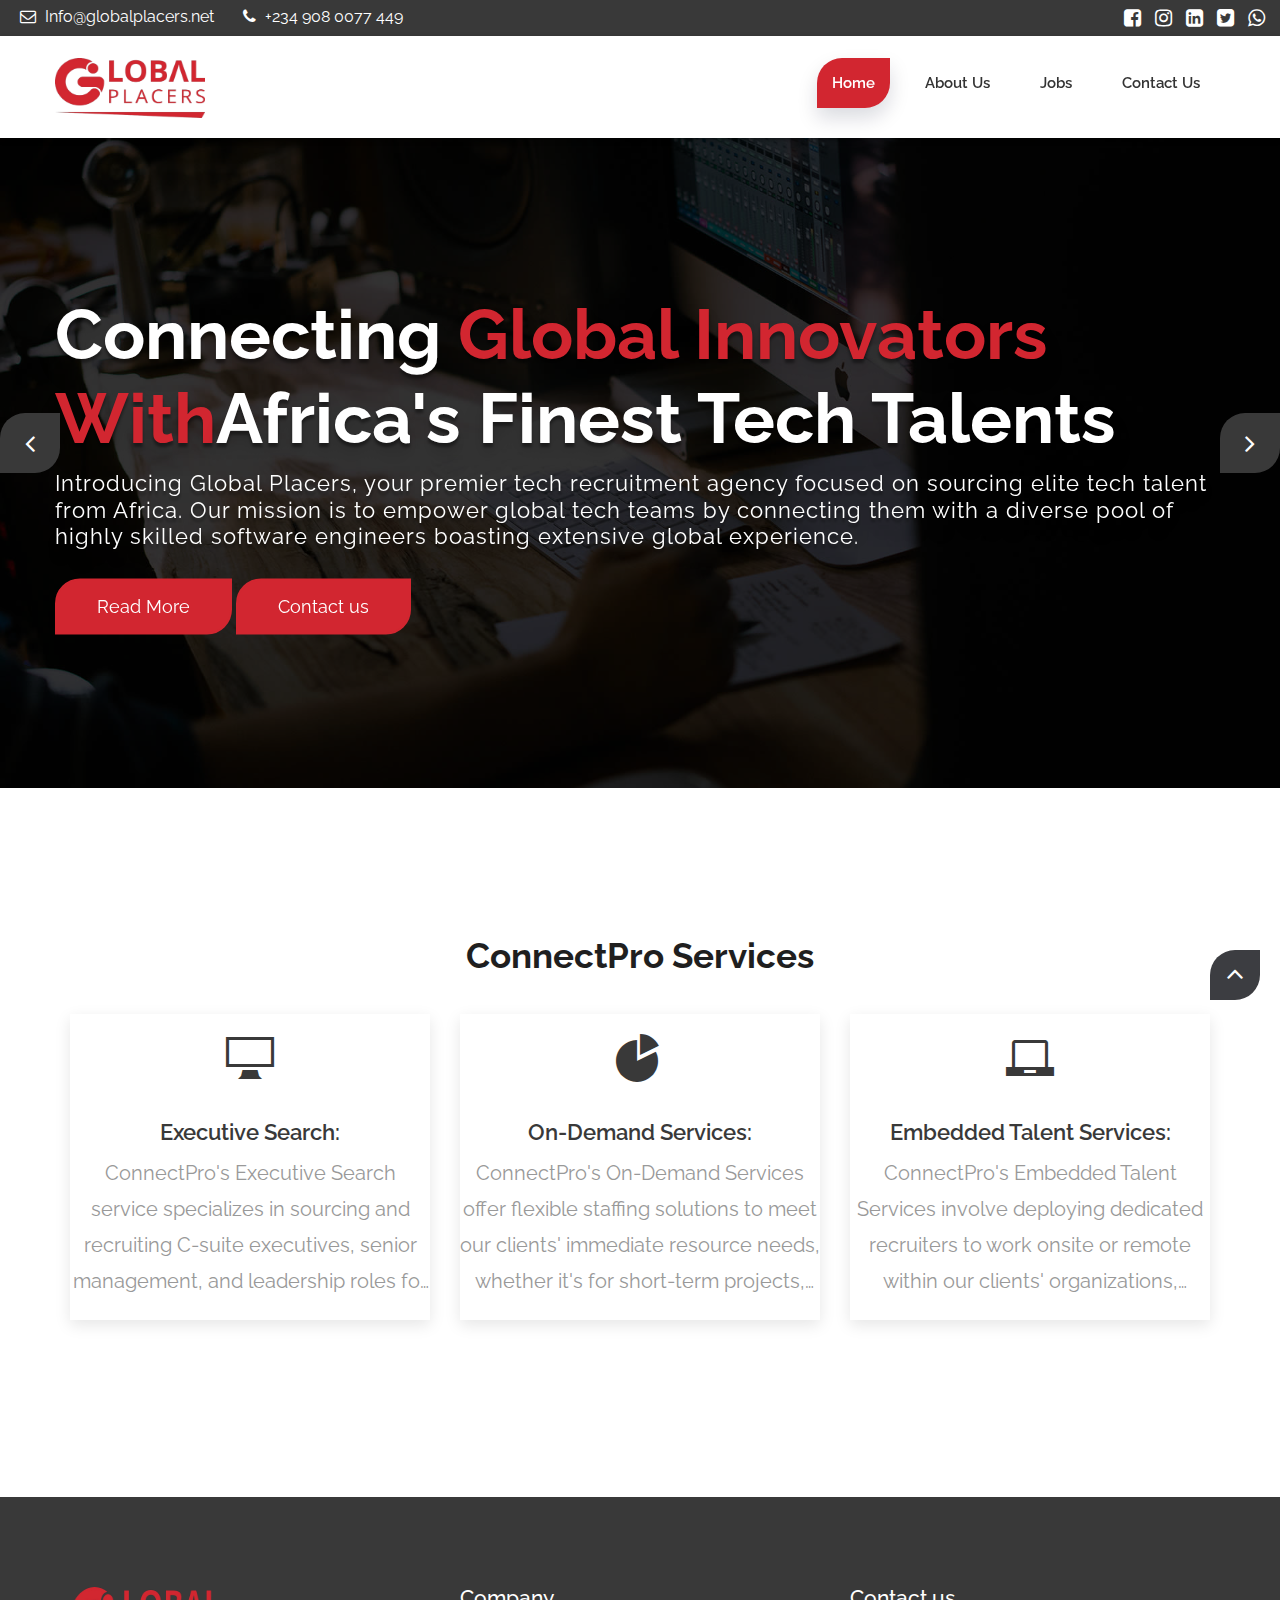
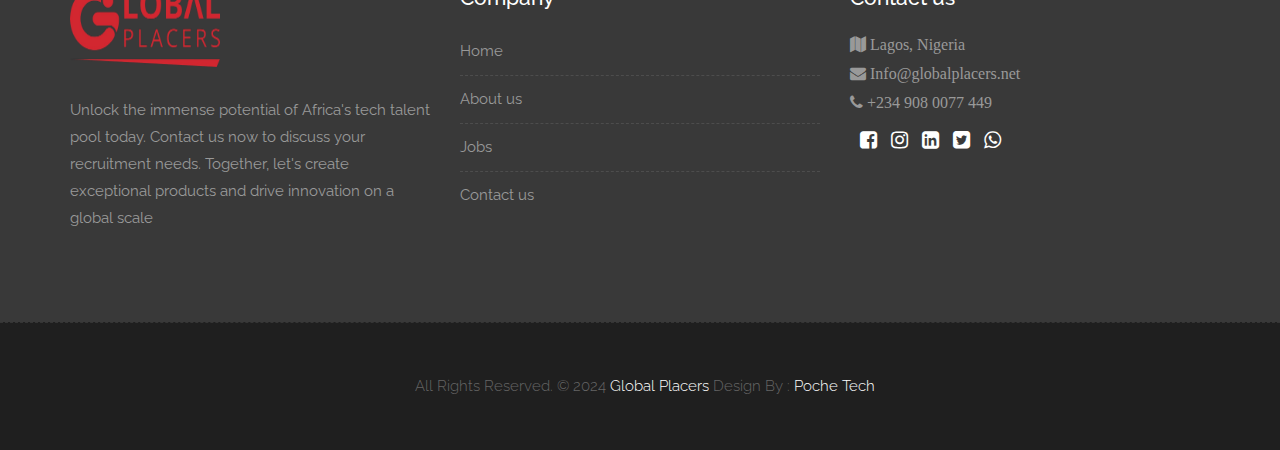
==== index.html @ 4ae2ef21 "ftst commit" ====
<!DOCTYPE html>
<html lang="en">

    <!-- Basic -->
    <meta charset="utf-8">
    <meta http-equiv="X-UA-Compatible" content="IE=edge">   
   
    <!-- Mobile Metas -->
    <meta name="viewport" content="width=device-width, minimum-scale=1.0, maximum-scale=1.0, user-scalable=no">
 
     <!-- Site Metas -->
    <title>Global Placers</title>  
    <meta name="keywords" content="">
    <meta name="description" content="">
    <meta name="author" content="">

    <!-- Site Icons -->
    <link rel="shortcut icon" href="uploads/logo2.jpg" type="image/x-icon" />
    <link rel="apple-touch-icon" href="images/apple-touch-icon.png">

    <!-- Bootstrap CSS -->
    <link rel="stylesheet" href="css/bootstrap.min.css">
    <!-- Site CSS -->
    <link rel="stylesheet" href="style.css">
    <!-- Responsive CSS -->
    <link rel="stylesheet" href="css/responsive.css">
    <!-- Custom CSS -->
    <link rel="stylesheet" href="css/custom.css">

    <!-- Modernizer for Portfolio -->
    <script src="js/modernizer.js"></script>

    <script src="https://cdn.jsdelivr.net/npm/@popperjs/core@2.11.6/dist/umd/popper.min.js" integrity="sha384-oBqDVmMz9ATKxIep9tiCxS/Z9fNfEXiDAYTujMAeBAsjFuCZSmKbSSUnQlmh/jp3" crossorigin="anonymous"></script>
    <script src="https://cdn.jsdelivr.net/npm/bootstrap@5.2.3/dist/js/bootstrap.min.js" integrity="sha384-cuYeSxntonz0PPNlHhBs68uyIAVpIIOZZ5JqeqvYYIcEL727kskC66kF92t6Xl2V" crossorigin="anonymous"></script>


      <script src="https://oss.maxcdn.com/libs/html5shiv/3.7.0/html5shiv.js"></script>
      <script src="https://oss.maxcdn.com/libs/respond.js/1.4.2/respond.min.js"></script>


</head>
<body>

    <!-- LOADER -->
    <div id="preloader">
        <div class="loader">
			<div class="loader__bar"></div>
			<div class="loader__bar"></div>
			<div class="loader__bar"></div>
			<div class="loader__bar"></div>
			<div class="loader__bar"></div>
			<div class="loader__ball"></div>
		</div>
    </div><!-- end loader -->
    <!-- END LOADER -->
    
	<div class="top-bar">
		<div class="container-fluid">
			<div class="row">
				<div class="col-md-6 col-sm-6">
					<div class="left-top">
						<div class="email-box">
							<a href="#"><i class="fa fa-envelope-o" aria-hidden="true"></i> Info@globalplacers.net</a>
						</div>
						<div class="phone-box">
							<a href="tel:1234567890"><i class="fa fa-phone" aria-hidden="true"></i> +234 908 0077 449</a>
						</div>
					</div>
				</div>
				<div class="col-md-6 col-sm-6">
					<div class="right-top">
						<div class="social-box">
							<ul>
								<li><a href="https://www.facebook.com/profile.php?id=61557408827186&mibextid=ZbWKwL"><i class="fa fa-facebook-square" aria-hidden="true"></i></a></li>
								<li><a href="#"><i class="fa fa-instagram" aria-hidden="true"></i></a></li>
								<li><a href="#"><i class="fa fa-linkedin-square" aria-hidden="true"></i></a></li>
								<li><a href="#"><i class="fa fa-twitter-square" aria-hidden="true"></i></a></li>
								<li><a href="#"><i class="fa fab fa-whatsapp" aria-hidden="true"></i></a></li>
							<ul>
						</div>
					</div>
				</div>
			</div>
		</div>
	</div>
    <header class="header header_style_01">
        <nav class="megamenu navbar navbar-default">
            <div class="container-fluid">
                <div class="navbar-header">
                    <button type="button" class="navbar-toggle collapsed" data-toggle="collapse" data-target="#navbar" aria-expanded="false" aria-controls="navbar">
                        <span class="sr-only">Toggle navigation</span>
                        <span class="icon-bar"></span>
                        <span class="icon-bar"></span>
                        <span class="icon-bar"></span>
                    </button>
                    <a class="navbar-brand" href="index.html"><img src="uploads/logo3-removebg-preview.png" style="width: 150px; height: 60px;" alt="Logo"></a>
                </div>
                <div id="navbar" class="navbar-collapse collapse">
                    <ul class="nav navbar-nav navbar-right">
                        <li><a class="active" href="index.html">Home</a></li>
                        <li><a href="about-us.html">About us</a></li>
                        <li><a href="https://app.dover.io/dover/careers/a14faa8c-afca-4da8-99de-c5d52d61486c">Jobs</a></li>
						<li><a href="contact.html">Contact us</a></li>
                    </ul>
                </div>
            </div>
        </nav>
    </header>
	
	<div class="slider-area">
		<div class="slider-wrapper owl-carousel">
			<div class="slider-item home-one-slider-otem slider-item-four slider-bg-one">
				<div class="container">
					<div class="row">
						<div class="slider-content-area">
							<div class="slide-text">
								<h1 class="homepage-three-title">Connecting  <span> Global Innovators with</span>Africa's Finest Tech Talents</h1>
								<h2>
                                    Introducing Global Placers, your premier tech recruitment agency focused on sourcing elite tech talent from Africa. Our mission is to empower global tech teams by connecting them with a diverse pool of highly skilled software engineers boasting extensive global experience.
                                </h2>
								<div class="slider-content-btn">
									<a class="button btn btn-light btn-radius btn-brd" href="service1.html">Read More</a>
									<a class="button btn btn-light btn-radius btn-brd" href="contact.html">Contact us</a>
								</div>
							</div>
						</div>
					</div>
				</div>
			</div>
			<div class="slider-item home-one-slider-otem slider-item-four slider-bg-two">
				<div class="container">
					<div class="row">
						<div class="slider-content-area">
							<div class="slide-text">
								<h1 class="homepage-three-title">Unleashing <span> Africa's Tech</span>Potential</h1>
								<h2>
                                    At Global Placers, we're committed to facilitating impactful partnerships that drive innovation and fuel success in the ever-evolving African tech landscape.
                                </h2>
								<div class="slider-content-btn">
									<a class="button btn btn-light btn-radius btn-brd" href="service1.html">Read More</a>
									<a class="button btn btn-light btn-radius btn-brd" href="contact.html">Contact us</a>
								</div>
							</div>
						</div>
					</div>
				</div>
			</div>
			<div class="slider-item home-one-slider-otem slider-item-four slider-bg-three">
				<div class="container">
					<div class="row">
						<div class="slider-content-area">
							<div class="slide-text">
								<h1 class="homepage-three-title">Gain access <span>to Africa's untapped</span> tech talent pool. </h1>
								<h2>
                                    Our meticulously vetted software engineers with extensive global experience have contributed to projects for leading tech teams worldwide and are eager to apply their expertise to your team

                                </h2>
								<div class="slider-content-btn">
									<a class="button btn btn-light btn-radius btn-brd" href="service1.html">Read More</a>
									<a class="button btn btn-light btn-radius btn-brd" href="contact.html">Contact us</a>
								</div>
							</div>
						</div>
					</div>
				</div>
			</div>
		</div>
	</div>
   <br>
   <div id="about" class="section wb">
    <a href="service1.html"> <h1 style="display: flex; align-items: center; justify-content: center; font-size: 35px;"><b>ConnectPro Services</b></h1></a>
    <br>
    <div class="container">
       <div class="row text-center">
            <div class="col-md-4 col-sm-6">
                <div class="about-item">
                    <div class="about-icon">
                        <span class="icon icon-display"></span>
                    </div>
                    <div class="about-text">
                        <h3> <a href="service1.html">Executive Search:</a></h3>
                        <p> 
                            ConnectPro's Executive Search service specializes in sourcing and recruiting C-suite executives, senior management, and leadership roles for our clients. Leveraging our extensive network, industry expertise, and rigorous search methodology, we identify and attract top talent who possess the leadership qualities, strategic vision, and industry experience needed to drive business success and achieve organizational objectives.
                        </p>
                   
                    </div>
                </div>
            </div>
            <div class="col-md-4 col-sm-6">
                <div class="about-item">
                    <div class="about-icon">
                        <span class="icon icon-pie-chart"></span>
                    </div>
                    <div class="about-text">
                        <h3> <a href="service1.html">On-Demand Services:</a></h3>
                        <p>
                            ConnectPro's On-Demand Services offer flexible staffing solutions to meet our clients' immediate resource needs, whether it's for short-term projects, temporary assignments, or interim roles. We provide access to a pool of skilled professionals across various functional areas, including finance, marketing, human resources, operations, and project management, who can quickly integrate into our clients' teams and deliver value from day one.
                        </p>
                     
                    </div>
                </div>
            </div>
          
            <div class="col-md-4 col-sm-6">
                <div class="about-item">
                    <div class="about-icon">
                        <span class="icon icon-laptop"></span>
                    </div>
                    <div class="about-text">
                        <h3> <a href="service1.html">Embedded Talent Services:</a></h3>
                        <p>
                            ConnectPro's Embedded Talent Services involve deploying dedicated recruiters to work onsite or remote within our clients' organizations, embedded within their teams and culture. Whether it's acting as an extension of the client's HR department, managing recruitment processes, or providing ongoing talent management support, our embedded talent specialists offer personalized solutions to address our clients' specific needs and objectives.
                        </p>
                    </div>
                </div>
            </div>
        </div>
    </div><!-- end container -->
</div><!-- end section -->

    <br>
    <footer class="footer">
        <div class="container">
            <div class="row">
                <div class="col-md-4 col-sm-4 col-xs-12">
                    <div class="widget clearfix">
                        <div class="widget-title">
                            <img src="uploads/logo3-removebg-preview.png" style="width: 150px; height: 80px;" alt="Logo" />
                        </div>
                        <p>Unlock the immense potential of Africa's tech talent pool today. Contact us now to discuss your recruitment needs. Together, let's create exceptional products and drive innovation on a global scale</p>
                    </div><!-- end clearfix -->
                </div><!-- end col -->

				<div class="col-md-4 col-sm-4 col-xs-12">
                    <div class="widget clearfix">
                        <div class="widget-title">
                            <h3 style="color: white;">Company</h3>
                        </div>

                        <ul class="footer-links hov">
                            <li><a href="index.html">Home <span class="icon icon-arrow-right2"></span></a></li>
							<li><a href="about-us.html">About us<span class="icon icon-arrow-right2"></span></a></li>
							<li><a href="https://app.dover.io/dover/careers/a14faa8c-afca-4da8-99de-c5d52d61486c">Jobs<span class="icon icon-arrow-right2"></span></a></li>
							<li><a href="contact.html">Contact us<span class="icon icon-arrow-right2"></span></a></li>
                        </ul><!-- end links -->
                    </div><!-- end clearfix -->
                </div><!-- end col -->
				
                <div class="col-md-4 col-sm-4 col-xs-12">
                    <div class="footer-distributed widget clearfix">
                        <div class="widget-title">
                            <h3>Contact us</h3>
                            <br>
							
                            <div class=" footer-right">
                                <div class=" footer-right" style="gap: 0px;">
                                   
                                    <h4 style="color: #999;"><i class="fa fas fas fas far fa-map"> Lagos, Nigeria</i></h4>
                                    
                                    <h4 style="color: #999;"><i class="fa fa-envelope">  Info@globalplacers.net</i></h4>
                                    
                                    <h4 style="color: #999;"><i class="fa fas fa-phone">  +234 908 0077 449</i></h4>
                                    
                                </div>

                                <div class="social-box footer-right">
                                    <ul>
                                        <li><a href="https://www.facebook.com/profile.php?id=61557408827186&mibextid=ZbWKwL"><i class="fa fa-facebook-square" aria-hidden="true"></i></a></li>
                                        <li><a href="#"><i class="fa fa-instagram" aria-hidden="true"></i></a></li>
                                        <li><a href="#"><i class="fa fa-linkedin-square" aria-hidden="true"></i></a></li>
                                        <li><a href="#"><i class="fa fa-twitter-square" aria-hidden="true"></i></a></li>
                                        <li><a href="#"><i class="fa fab fa-whatsapp" aria-hidden="true"></i></a></li>
                                    <ul>
                                </div>
                                
                            </div>
                        </div>              
                    </div><!-- end clearfix -->
                </div><!-- end col -->
            </div><!-- end row -->
        </div><!-- end container -->
    </footer><!-- end footer -->

    <div class="copyrights">
        <div class="container">
            <div class="footer-distributed">
                <div class="footer-left">                   
                    <p class="footer-company-name">All Rights Reserved. &copy; 2024 <a href="index.html">Global Placers</a> Design By : 
					<a href="https://www.instagram.com/pochetech/">Poche Tech</a></p>
                </div>

                
            </div>
        </div><!-- end container -->
    </div><!-- end copyrights -->

    <a href="#" id="scroll-to-top" class="dmtop global-radius"><i class="fa fa-angle-up"></i></a>

    <!-- ALL JS FILES -->
    <script src="js/all.js"></script>
    <!-- ALL PLUGINS -->
    <script src="js/custom.js"></script>
    <script src="js/portfolio.js"></script>
    <script src="js/hoverdir.js"></script>    

</body>

  
</html>
---- style.css ----
/*------------------------------------------------------------------
    Version: 1.0
-------------------------------------------------------------------*/


/*------------------------------------------------------------------
    [Table of contents]

    1. IMPORT FONTS
    2. IMPORT FILES
    3. SKELETON
    4. WP CORE
    5. HEADER
    6. SECTIONS
    7. SECTIONS
    8. PORTFOLIO
    9. TESTIMONIALS
    10. PRICING TABLES
    11. ICON BOXES
    12. MESSAGE BOXES
    13. FEATURES
    14. CONTACT
    15. FOOTER
    16. MISC
    17. BUTTONS
-------------------------------------------------------------------*/


/*------------------------------------------------------------------
    IMPORT FONTS
-------------------------------------------------------------------*/

@import url('https://fonts.googleapis.com/css?family=Raleway:100,200,300,400,500,600,700,900');

/*------------------------------------------------------------------
    IMPORT FILES
-------------------------------------------------------------------*/

@import url(css/animate.css);
@import url(css/flaticon.css);
@import url(css/icomoon.css);
@import url(css/prettyPhoto.css);
@import url(css/owl.carousel.css);
@import url(css/font-awesome.min.css);

/*------------------------------------------------------------------
    SKELETON
-------------------------------------------------------------------*/

body {
    color: #999;
    font-size: 15px;
    font-family: 'Raleway', sans-serif;
    line-height: 1.80857;
}

body.demos .section {
    background: url(images/bg.png) repeat top center #f2f3f5;
}

body.demos .section-title img {
    max-width: 280px;
    display: block;
    margin: 10px auto;
}

body.demos .service-widget h3 {
    border-bottom: 1px solid #ededed;
    font-size: 18px;
    padding: 20px 0;
    background-color: #ffffff;
}

body.demos .service-widget {
    margin: 0 0 30px;
    padding: 30px;
    background-color: #fff
}

body.demos .container-fluid {
    max-width: 1080px
}

a {
    color: #1f1f1f;
    text-decoration: none !important;
    outline: none !important;
    -webkit-transition: all .3s ease-in-out;
    -moz-transition: all .3s ease-in-out;
    -ms-transition: all .3s ease-in-out;
    -o-transition: all .3s ease-in-out;
    transition: all .3s ease-in-out;
}

h1,
h2,
h3,
h4,
h5,
h6 {
    letter-spacing: 0;
    font-weight: normal;
    position: relative;
    padding: 0 0 10px 0;
    font-weight: normal;
    line-height: 120% !important;
    color: #1f1f1f;
    margin: 0
}

h1 {
    font-size: 24px
}

h2 {
    font-size: 22px
}

h3 {
    font-size: 18px
}

h4 {
    font-size: 16px
}

h5 {
    font-size: 14px
}

h6 {
    font-size: 13px
}

h1 a,
h2 a,
h3 a,
h4 a,
h5 a,
h6 a {
    color: #212121;
    text-decoration: none!important;
    opacity: 1
}

h1 a:hover,
h2 a:hover,
h3 a:hover,
h4 a:hover,
h5 a:hover,
h6 a:hover {
    opacity: .8
}

a {
    color: #1f1f1f;
    text-decoration: none;
    outline: none;
}

a,
.btn {
    text-decoration: none !important;
    outline: none !important;
    -webkit-transition: all .3s ease-in-out;
    -moz-transition: all .3s ease-in-out;
    -ms-transition: all .3s ease-in-out;
    -o-transition: all .3s ease-in-out;
    transition: all .3s ease-in-out;
}

.btn-custom {
    margin-top: 20px;
    background-color: transparent !important;
    border: 2px solid #ddd;
    padding: 12px 40px;
    font-size: 16px;
}

.lead {
    font-size: 18px;
    line-height: 30px;
    color: black;
    margin: 0;
    padding: 0;
}

blockquote {
    margin: 20px 0 20px;
    padding: 30px;
}

ul, li, ol{
	margin: 0px;
	padding: 0px;
	list-style: none;
}

/*------------------------------------------------------------------
    WP CORE
-------------------------------------------------------------------*/

.first {
    clear: both
}

.last {
    margin-right: 0
}

.alignnone {
    margin: 5px 20px 20px 0;
}

.aligncenter,
div.aligncenter {
    display: block;
    margin: 5px auto 5px auto;
}

.alignright {
    float: right;
    margin: 10px 0 20px 20px;
}

.alignleft {
    float: left;
    margin: 10px 20px 20px 0;
}

a img.alignright {
    float: right;
    margin: 10px 0 20px 20px;
}

a img.alignnone {
    margin: 10px 20px 20px 0;
}

a img.alignleft {
    float: left;
    margin: 10px 20px 20px 0;
}

a img.aligncenter {
    display: block;
    margin-left: auto;
    margin-right: auto
}

.wp-caption {
    background: #fff;
    border: 1px solid #f0f0f0;
    max-width: 96%;
    /* Image does not overflow the content area */
    padding: 5px 3px 10px;
    text-align: center;
}

.wp-caption.alignnone {
    margin: 5px 20px 20px 0;
}

.wp-caption.alignleft {
    margin: 5px 20px 20px 0;
}

.wp-caption.alignright {
    margin: 5px 0 20px 20px;
}

.wp-caption img {
    border: 0 none;
    height: auto;
    margin: 0;
    max-width: 98.5%;
    padding: 0;
    width: auto;
}

.wp-caption p.wp-caption-text {
    font-size: 11px;
    line-height: 17px;
    margin: 0;
    padding: 0 4px 5px;
}


/* Text meant only for screen readers. */

.screen-reader-text {
    clip: rect(1px, 1px, 1px, 1px);
    position: absolute !important;
    height: 1px;
    width: 1px;
    overflow: hidden;
}

.screen-reader-text:focus {
    background-color: #f1f1f1;
    border-radius: 3px;
    box-shadow: 0 0 2px 2px rgba(0, 0, 0, 0.6);
    clip: auto !important;
    color: #21759b;
    display: block;
    font-size: 14px;
    font-size: 0.875rem;
    font-weight: bold;
    height: auto;
    left: 5px;
    line-height: normal;
    padding: 15px 23px 14px;
    text-decoration: none;
    top: 5px;
    width: auto;
    z-index: 100000;
    /* Above WP toolbar. */
}

/*------------------------------------------------------------------
    Top head
-------------------------------------------------------------------*/

.top-bar{
	background: #393939;
}
.left-top{
	padding: 3px 0px; 
}
.email-box{
	display: inline-block;
	margin-right: 20px;
}
.email-box a{
	color: #ffffff;
	font-size: 16px;
}
.email-box a:hover{
	color: #D22630;
}
.email-box a i{
	padding: 0px 5px;
}
.phone-box{
	display: inline-block;
}

.phone-box a{
	color: #ffffff;
	font-size: 16px;
}
.phone-box a:hover{
	color: #D22630;
}
.phone-box a i{
	padding: 0px 5px;
}

.social-box{
	float: right;
}

.social-box ul li{
	display: inline-block;
	padding-left: 10px;
}

.social-box ul li a{
	color: #ffffff;
	font-size: 20px;
}
.social-box ul li a:hover{
	color: #D22630;
}


/*------------------------------------------------------------------
    HEADER
-------------------------------------------------------------------*/

.megamenu .nav,
.megamenu .collapse,
.megamenu .dropup,
.megamenu .dropdown {
    position: static;
}

.megamenu .container-fluid {
    position: relative;
}

.megamenu .dropdown-menu {
    left: auto;
}

.megamenu .megamenu-content {
    padding: 20px 30px;
}

.megamenu .dropdown.megamenu-fw .dropdown-menu {
    left: 0;
    right: 0;
}

.megamenu .list-unstyled {
    min-width: 200px;
}

.header_style_01 {
    background-color: rgba(255, 255, 255);
    display: block;
    left: 0;
    padding: 20px 40px !important;
    position: relative;
    right: 0;
    top: 0;
    width: 100%;
	-webkit-box-shadow: 0px 2px 5px 0px rgba(0,0,0,0.30);
	-moz-box-shadow: 0px 2px 5px 0px rgba(0,0,0,0.30);
	box-shadow: 0px 2px 5px 0px rgba(0,0,0,0.30);
    z-index: 111;
}

.header_style_01 .navbar-default {
    background-color: transparent;
    border: 0;
	border-radius: 0px;
}

.header_style_01 .navbar,
.header_style_01 .navbar-nav,
.header_style_01 .navbar-default,
.header_style_01 .nav {
    margin-bottom: 0 !important;
}

.header_style_01 .navbar-brand {
    padding: 2px 15px 0 15px;
	height: auto;
}

.header_style_01 .navbar-default .navbar-nav > li > a {
    border-radius: 0;
    color: #ffffff;
    font-size: 15px;
    font-style: normal;
    font-weight: 600;
    text-transform: capitalize;
    background-color: transparent;
}

.header_style_01 .navbar-default .navbar-nav > li a {
	color: #333333;
	padding: 15px 15px;
}

.header_style_01 .navbar-default .navbar-nav > li a.active{
	color: #ffffff;
	box-shadow: 0 10px 20px 0 rgba(5, 16, 44, .15);
	border-radius: 25px 0px 25px 0px;
	background: #D22630;
}

.header_style_01 .navbar-default .navbar-nav > li:hover a,
.header_style_01 .navbar-default .navbar-nav > li:focus a {
    color: #ffffff;
	box-shadow: 0 10px 20px 0 rgba(5, 16, 44, .15);
	border-radius: 25px 0px 25px 0px;
	background: #D22630;
}

.header_style_01 .navbar-right > li {
    margin-top: 2px;
    -webkit-transition: all .3s ease-in-out;
    -moz-transition: all .3s ease-in-out;
    -ms-transition: all .3s ease-in-out;
    -o-transition: all .3s ease-in-out;
    transition: all .3s ease-in-out;
}

.header_style_01 .navbar-right > li > a {
    padding-bottom: 10px;
    padding-top: 10px;
}

li.social-links {
    margin: 0 8px;
}

li.social-links a {
    padding: 13px 0 !important;
}

.navbar-nav li {
    position: relative;
	margin: 0px 10px;
}

.navbar-nav span {
    font-size: 24px;
    position: absolute;
    right: 2px;
    top: 13px;
}

/*------------------------------------------------------------------
    Banner Slider
-------------------------------------------------------------------*/

.slider-bg-one {
    background-image: url("uploads/slider_01.jpg");
    background-position: center center;
    background-repeat: no-repeat;
    background-size: cover;
}

.slider-bg-two {
    background-image: url("uploads/slider_02.jpg");
    background-position: center center;
    background-repeat: no-repeat;
    background-size: cover;
}

.slider-bg-three {
    background-image: url("uploads/slider_03.jpg");
    background-position: center center;
    background-repeat: no-repeat;
    background-size: cover;
}

.slider-content-area {
    height: 100vh;
    position: relative;
}

.home-one-slider-otem .slider-content-area {
    height: 650px;
    position: relative;
}

.slide-text {
    position: absolute;
    top: 50%;
    transform: translateY(-50%);
    width: 100%;
    z-index: 1;
}

.slide-text h1 {
    color: #fff;
    font-size: 70px;
    font-weight: 700;
    text-transform: capitalize;
	text-shadow: 0px 4px 3px rgba(0,0,0,0.4),
             0px 8px 13px rgba(0,0,0,0.1),
             0px 18px 23px rgba(0,0,0,0.1);
}

.slide-text h1 span{
	color: #D22630;
}

.slide-text h2 {
    color: #fff;
    font-size: 22px;
    letter-spacing: 1px;
    margin-bottom: 20px;
	text-shadow: 0px 4px 3px rgba(0,0,0,0.4),
             0px 8px 13px rgba(0,0,0,0.1),
             0px 18px 23px rgba(0,0,0,0.1);
}


.slider-wrapper .owl-nav .owl-prev, .slider-wrapper .owl-nav .owl-next {
    background: #393939;
    height: 60px;
    top: 50%;
    transform: translateY(-50%);
    transition: all 0.4s ease-in-out 0s;
    width: 60px;
	border-radius: 25px 0px 25px 0px;
}

.slider-wrapper .owl-nav .owl-prev:hover, .slider-wrapper .owl-nav .owl-next:hover {
	background: #D22630;
}

.slider-wrapper .owl-nav .owl-prev {
    margin-left: 0%;
	left: 0px;
	position: absolute;
}

.slider-wrapper .owl-nav .owl-prev i{
	position: absolute;
	left: 0px;
	right: 0;
	width: auto;
	height: auto;
	background: none;
	color: #ffffff;
}

.slider-wrapper .owl-nav .owl-next {
    margin-right: 0%;
    right: 0;
	position: absolute;
}

.slider-wrapper .owl-nav .owl-next i{
	position: absolute;
	right: 0;
	left: 0px;
	width: auto;
	height: auto;
	background: none;
	color: #ffffff;
}

.home-one-slider-otem::before{
	content: "";
	position: absolute;
	background: rgba(0,0,0, 0.8);
	width: 100%;
	height: 100%;
	top: 0%;
	left: 100%;
	z-index: 1
}


/*------------------------------------------------------------------
    SECTIONS
-------------------------------------------------------------------*/

.parallax {
    background-attachment: fixed;
    background-size: cover;
    height: 100%;
    padding: 120px 0;
    position: relative;
    width: 100%;
}

.parallax.parallax-off {
    background-attachment: scroll !important;
    display: block;
    height: 100%;
    min-height: 100%;
    overflow: hidden;
    position: relative;
    background-position: center center;
    vertical-align: sub;
    width: 100%;
    z-index: 2;
}

.no-scroll-xy {
    overflow: hidden !important;
    -webkit-transition: all .4s ease-in-out;
    -moz-transition: all .4s ease-in-out;
    -ms-transition: all .4s ease-in-out;
    -o-transition: all .4s ease-in-out;
    transition: all .4s ease-in-out;
}

.section {
    display: block;
    position: relative;
    overflow: hidden;
    padding: 120px 0;
}

.noover {
    overflow: visible;
}

.noover .btn-dark {
    border: 0 !important;
}

.nopad {
    padding: 0;
}

.nopadtop {
    padding-top: 0;
}

.section.wb {
    background-color: #ffffff;
}

.section.lb {
    background-color: #f2f3f5;
}

.section.db {
    background-color: #1f1f1f;
}

.section.color1 {
    background-color: #448AFF;
}

.first-section {
    display: block;
    position: relative;
    overflow: hidden;
    padding: 16em 0 13em;
}

.first-section h2 {
    color: #ffffff;
    font-size: 68px;
    font-weight: 300;
    text-transform: capitalize;
    display: block;
    margin: 0;
    padding: 0 0 30px;
    position: relative;
}

.first-section .lead {
    font-size: 21px;
    font-weight: 300;
    padding: 0 0 40px;
    margin: 0;
    line-height: inherit;
    color: #ffffff;
}

.macbookright {
    width: 980px;
    position: absolute;
    right: -15%;
    bottom: -6%;
}

.section-title {
    display: block;
    position: relative;
    margin-bottom: 60px;
}

.section-title p {
    color: #999;
    font-weight: 400;
    font-size: 18px;
    line-height: 33px;
    margin: 0;
}

.section-title h3 {
    font-size: 42px;
    font-weight: 500;
    line-height: 62px;
    margin: 0 0 25px;
    padding: 0;
    text-transform: none;
}

.section.colorsection p,
.section.colorsection h3,
.section.db h3 {
    color: #ffffff;
}

.service-widget{
	background: #ffffff;
}

.section.lb .service-dit h3{
	padding: 12px 0px;
}
.service-dit{
	padding: 20px 15px;
}


/*------------------------------------------------------------------
    PORTFOLIO
-------------------------------------------------------------------*/

.item-h2,
.item-h1 {
    height: 100% !important;
    height: auto !important;
}

.isotope-item {
    z-index: 2;
    padding: 0;
}

.isotope-hidden.isotope-item {
    pointer-events: none;
    z-index: 1;
}

.isotope,
.isotope .isotope-item {
    /* change duration value to whatever you like */
    -webkit-transition-duration: 0.8s;
    -moz-transition-duration: 0.8s;
    transition-duration: 0.8s;
}

.isotope {
    -webkit-transition-property: height, width;
    -moz-transition-property: height, width;
    transition-property: height, width;
}

.isotope .isotope-item {
    -webkit-transition-property: -webkit-transform, opacity;
    -moz-transition-property: -moz-transform, opacity;
    transition-property: transform, opacity;
}

.portfolio-filter ul {
    padding: 0;
    z-index: 2;
    display: block;
    position: relative;
    margin: 0;
}

.portfolio-filter ul li {
    border-radius: 0;
    display: inline-block;
    margin: 0 5px 0 0;
    text-decoration: none;
    text-transform: uppercase;
    vertical-align: middle;
}

.portfolio-filter ul li:last-child:after {
    content: "";
}

.portfolio-filter ul li .btn-dark {
    box-shadow: none;
    background-color: transparent;
    border: 2px solid #D22630 !important;
    color: #393939;
    font-weight: 500;
    font-size: 14px;
    padding: 15px 35px;
}

.da-thumbs {
    list-style: none;
    position: relative;
    padding: 0;
}

.da-thumbs .pitem {
    margin: 0;
    padding: 15px;
    position: relative;
}

.da-thumbs .pitem a,
.da-thumbs .pitem a img {
    display: block;
    position: relative;
}

.da-thumbs .pitem a {
    overflow: hidden;
}

.da-thumbs .pitem a div {
    position: absolute;
    background-color: rgba(0, 0, 0, 0.8);
    width: 100%;
    height: 100%;
}

.da-thumbs .pitem a div h3 {
    display: block;
    color: #ffffff;
    font-size: 20px;
    padding: 30px 15px;
    text-transform: capitalize;
    font-weight: normal;
}

.da-thumbs .pitem a div h3 small {
    display: block;
    color: #ffffff;
    margin-top: 5px;
    font-size: 13px;
    font-weight: 300;
}

.da-thumbs .pitem a div i {
    background-color: #D22630;
    position: absolute;
    color: #ffffff !important;
    bottom: 0;
    font-size: 15px;
    z-index: 12;
    right: 0;
    width: 50px;
    height: 50px;
    line-height: 50px;
    text-align: center;
	border-radius: 25px 0px 0px 0px;
}


/*------------------------------------------------------------------
    TESTIMONIALS
-------------------------------------------------------------------*/

.logos img {
    margin: auto;
    display: block;
    text-align: center;
    width: 100%;
    opacity: 0.3;
}

.logos img:hover {
    opacity: 0.5;
}

.desc h3 i {
    color: #D22630;
    font-size: 37px;
    vertical-align: middle;
    margin-right: 12px;
}

.desc {
    padding: 30px;
    position: relative;
    background: #393939;
    border: 1px solid #393939;
	-webkit-border-radius: 25px 0px 25px 0px;
	-moz-border-radius: 25px 0px 25px 0px;
	border-radius: 25px 0px 25px 0px;
}

.testi-meta {
    display: block;
    margin-top: 20px;
}

.testimonial h4 {
    font-size: 18px;
    color: #ffffff;
    padding: 13px 0 0;
}

.testimonial img {
    max-width: 55px;
}

.testimonial small {
    margin-top: 7px;
    font-size: 16px;
    display: block;
}

.testimonial {
    background-color: transparent;
}

.testimonial h3 {
    padding: 0 0 10px;
    font-size: 20px;
    font-weight: 600;
}

.testimonial small,
.testimonial .lead {
    background-color: transparent;
    color: #aaa;
    display: block;
    font-size: 16px;
    font-style: italic;
    line-height: 30px;
    margin: 0;
    padding: 0;
    position: relative;
}

.testimonial p:after {
    display: none;
}


/*------------------------------------------------------------------
    PRICING TABLES
-------------------------------------------------------------------*/

.pricing-table {
    margin: 50px 0 0 0;
    background: #fff;
    box-shadow: 0 5px 14px rgba(0, 0, 0, 0.1);
}

.pricing-table i {
    width: 30px;
    color: #c2c2c2;
    display: inline-block;
    margin-right: 10px;
    padding-right: 5px;
    border-right: 1px solid #ececec;
}

.pricing-table .btn-dark {
    padding: 10px 24px;
    font-size: 15px;
}

.pricing-table strong {
    font-weight: 600;
    margin-right: 6px;
    color: #1f1f1f;
}

.pricing-table-header {
    padding: 30px 0 25px 0;
    background: #ffffff;
}

.pricing-table-header h2 {
    font-size: 31px;
    margin: 0;
    padding: 0;
    font-weight: 300;
}

.pricing-table-header h3 {
    font-size: 15px;
    font-weight: 600;
    color: #aaaaaa;
    margin-top: 10px;
    text-transform: uppercase;
}

.pricing-table-space {
    height: 10px;
}

.pricing-table-text {
    margin: 15px 30px 0 30px;
    padding: 0 10px 15px 10px;
    border-bottom: 1px solid #ececec;
    font-weight: 300;
    line-height: 30px;
    color: #c2c2c2;
    font-size: 16px;
}

.pricing-table-text p {
    font-weight: 400;
}

.pricing-table-features {
    margin: 15px 30px 0 30px;
    padding: 0 10px 15px 30px;
    border-bottom: 1px solid #ececec;
    text-align: left;
    line-height: 30px;
    font-size: 16px;
    color: #c2c2c2;
}

.pricing-table-highlighted h3,
.pricing-table-highlighted h2 {
    color: #ffffff !important;
}

.pricing-table-sign-up {
    margin-top: 25px;
    padding-bottom: 30px;
}


/* Highlighted table */

.pricing-table-highlighted {
    margin-top: 0;
}

.m130 {
    margin-top: 130px;
}

.nav-pills {
    border: 1px solid #e1e1e1;
}

.nav-pills > li {
    width: 50%;
    padding: 10px;
    float: left;
    margin: 0 !important;
}

.nav-pills > li > a {
    margin: 0!important;
    text-align: center;
    background-color: #f4f4f4;
}


/*------------------------------------------------------------------
    ICON BOXES
-------------------------------------------------------------------*/

.icon-wrapper {
    position: relative;
    cursor: pointer;
    display: block;
    z-index: 1;
}

.icon-wrapper i {
    width: 75px;
    height: 75px;
    text-align: center;
    line-height: 75px;
    font-size: 28px;
    background-color: #f2f3f5;
    color: #1f1f1f;
    margin-top: 0;
}

.small-icons.icon-wrapper:hover i,
.small-icons.icon-wrapper:hover i:hover,
.small-icons.icon-wrapper i {
    width: auto !important;
    height: auto !important;
    line-height: 1 !important;
    padding: 0 !important;
    color: #e3e3e3 !important;
    background-color: transparent !important;
    background: none !important;
    margin-right: 10px !important;
    vertical-align: middle;
    font-size: 24px !important;
}

.small-icons.icon-wrapper h3 {
    font-size: 18px;
    padding-bottom: 5px;
}

.small-icons.icon-wrapper p {
    padding: 0;
    margin: 0;
}

.icon-wrapper h3 {
    font-size: 21px;
    padding: 0 0 15px;
    margin: 0;
}

.icon-wrapper p {
    margin-bottom: 0;
    padding-left: 95px;
}

.icon-wrapper p small {
    display: block;
    color: #999;
    margin-top: 10px;
    text-transform: none;
    font-weight: 600;
    font-size: 16px;
}

.icon-wrapper p small:after {
    content: "\f105";
    font-family: FontAwesome;
    margin-left: 5px;
    font-size: 11px;
}

.effect-1 {
    display: inline-block;
    cursor: pointer;
    text-align: center;
    position: relative;
    text-decoration: none;
    z-index: 1;
}

.effect-1:after {
    pointer-events: none;
    position: absolute;
    width: 100%;
    height: 100%;
    border-radius: 50%;
    content: '';
    -webkit-box-sizing: content-box;
    -moz-box-sizing: content-box;
    box-sizing: content-box;
}

.effect-1 {
    -webkit-transition: background 0.2s, color 0.2s;
    -moz-transition: background 0.2s, color 0.2s;
    transition: background 0.2s, color 0.2s;
}

.effect-1:after {
    top: -7px;
    left: -7px;
    padding: 7px;
    box-shadow: 0 0 0 2px #D22630;
    -webkit-transition: -webkit-transform 0.2s, opacity 0.2s;
    -webkit-transform: scale(.8);
    -moz-transition: -moz-transform 0.2s, opacity 0.2s;
    -moz-transform: scale(.8);
    -ms-transform: scale(.8);
    transition: transform 0.2s, opacity 0.2s;
    transform: scale(.8);
    opacity: 0;
}

.effect-1:hover:after {
    -webkit-transform: scale(1);
    -moz-transform: scale(1);
    -ms-transform: scale(1);
    transform: scale(1);
    opacity: 1;
}

.effect-1:after {
    -webkit-transform: scale(1.2);
    -moz-transform: scale(1.2);
    -ms-transform: scale(1.2);
    transform: scale(1.2);
}

.effect-1:hover:after {
    -webkit-transform: scale(1);
    -moz-transform: scale(1);
    -ms-transform: scale(1);
    transform: scale(1);
    opacity: 1;
}


/*------------------------------------------------------------------
    MESSAGE BOXES
-------------------------------------------------------------------*/

.service-widget h3 {
    font-size: 22px;
    color: #ffffff;
    padding: 20px 0 12px;
    margin: 0;
	font-weight: 600;
}

.service-widget h3 a,
.section.wb .service-widget h3,
.section.lb .service-widget h3 {
    color: #1f1f1f;
}

.service-widget p {
    margin-bottom: 0;
    padding-bottom: 0;
}

.message-box h4 {
    text-transform: uppercase;
    padding: 0;
    margin: 0 0 5px;
    font-weight: 600;
    letter-spacing: 0.5px;
    font-size: 15px;
    color: #999;
}

.message-box h2 {
    font-size: 28px;
    font-weight: 500;
    padding: 0 0 10px;
    margin: 0;
    line-height: 62px;
    margin-top: 0;
    text-transform: none;
}

.message-box p {
    margin-bottom: 20px;
}

.message-box .lead {
    padding-top: 10px;
    font-size: 19px;
    font-style: italic;
    color: black;
    padding-bottom: 0;
    font-weight: 400;
}

.post-media {
    position: relative;
}

.post-media img {
    width: 100%;
}

.playbutton {
    position: absolute;
    color: #ffffff !important;
    top: 40%;
    font-size: 60px;
    z-index: 12;
    left: 0;
    right: 0;
    text-align: center;
    margin: -20px auto;
}

.hoverbutton {
    background-color: #D22630;
    position: absolute;
    color: #ffffff !important;
    top: 48%;
    font-size: 21px;
    z-index: 12;
    left: 0;
    opacity: 0;
    right: 0;
    width: 50px;
    height: 50px;
    line-height: 50px;
    text-align: center;
    margin: -20px auto;
}

.service-widget:hover .hoverbutton {
    opacity: 1;
}

hr.hr1 {
    position: relative;
    margin: 60px 0;
    border: 1px dashed #f2f3f5;
}

hr.hr2 {
    position: relative;
    margin: 17px 0;
    border: 1px dashed #f2f3f5;
}

hr.hr3 {
    position: relative;
    margin: 25px 0 30px 0;
    border: 1px dashed #f2f3f5;
}

hr.invis {
    border-color: transparent;
}

hr.invis1 {
    margin: 10px 0;
    border-color: transparent;
}

.section.parallax hr.hr1 {
    border-color: rgba(255, 255, 255, 0.1);
}

.sep1 {
    display: block;
    position: absolute;
    content: '';
    width: 40px;
    height: 40px;
    bottom: -20px;
    left: 50%;
    margin-left: -14px;
    background-color: #1f1f1f;
    -ms-transform: rotate(45deg);
    -webkit-transform: rotate(45deg);
    transform: rotate(45deg);
    z-index: 1;
}

.sep2 {
    display: block;
    position: absolute;
    content: '';
    width: 40px;
    height: 40px;
    top: -20px;
    left: 50%;
    margin-left: -14px;
    background-color: #1f1f1f;
    -ms-transform: rotate(45deg);
    -webkit-transform: rotate(45deg);
    transform: rotate(45deg);
    z-index: 1;
}


/* Divider Styles */

.divider-wrapper {
    width: 100%;
    box-shadow: 0 5px 14px rgba(0, 0, 0, 0.1);
    height: 540px;
    margin: 0 auto;
    position: relative;
}

.divider-wrapper:hover {
    cursor: none;
}

.divider-bar {
    position: absolute;
    width: 10px;
    left: 50%;
    top: -10px;
    bottom: -15px;
}

.code-wrapper {
    border: 1px solid #ffffff;
    display: block;
    overflow: hidden;
    width: 100%;
    height: 100%;
    position: relative;
    background: url("uploads/code.jpg") no-repeat;
}

.design-wrapper {
    overflow: hidden;
    position: absolute;
    top: 0;
    left: 0;
    right: 0;
    bottom: 0;
    -webkit-transform: translateX(50%);
    transform: translateX(50%);
}

.design-image {
    display: block;
    width: 100%;
    height: 100%;
    position: relative;
    -webkit-transform: translateX(-50%);
    transform: translateX(-50%);
    background: url("uploads/design.jpg") no-repeat;
}

.message .success {
    font-size: 15px;
    font-weight: bolder;
    color: #D22630;
    margin-top: 5px;
    display: none;
  }
  
  .seccess {
    display: flex;
    align-items: center;
    align-content: center;
    justify-content: center;
  }
  
  .check-icon img {
    width: 50px;
    height: 50px;
  }


/*------------------------------------------------------------------
    FEATURES
-------------------------------------------------------------------*/

.customwidget h1 {
    font-size: 44px;
    color: #ffffff;
    padding: 15px 0 25px;
    margin: 0;
    line-height: 1 !important;
    font-weight: 500;
}

.customwidget ul {
    padding: 0;
    display: block;
    margin-bottom: 30px;
}

.customwidget li i {
    margin-right: 5px;
}

.customwidget li {
    color: #ffffff;
    margin-right: 10px;
}

.image-center img {
    position: relative;
    margin: 0 0 -208px;
    z-index: 10;
    padding-right: 30px;
    text-align: center;
}

.customwidget p {
    font-style: italic;
    font-size: 18px;
    padding: 0 0 10px;
}

.img-center img {
    width: 100%;
    box-shadow: 0 5px 14px rgba(0, 0, 0, 0.1);
}

.img-center {
    margin: auto;
}

#features li p {
    margin-bottom: 0;
    padding-bottom: 0;
}

#features li {
    display: table;
    width: 100%;
    margin: 64px 0;
    cursor: pointer;
	-webkit-box-shadow: 0px 5px 35px 0px rgba(148, 146, 245, 0.15);
	box-shadow: 0px 5px 35px 0px rgba(148, 146, 245, 0.15);
	background: #393939;
	border-radius: 25px 0px 25px 0px;
	transition: all 1s ease-in-out;
}

#features li:hover {
	transform: scale(1.07);
	transition: all 1s ease-in-out;
	z-index: 1000;
}

.features-left,
.features-right {
    padding: 0 10px;
}

.features-right li:last-child,
.features-left li:last-child {
    margin-bottom: 0px;
    padding-bottom: 0 !important;
}

.features-right li i,
.features-left li i {
    width: 68px;
    height: 68px;
    line-height: 68px;
    display: table;
    border-radius: 25px 0px 25px 0px;
    font-size: 26px;
	color: #ffffff;
    background-color: #D22630;
    margin: 0 auto 22px;
    position: relative;
    text-align: center;
    z-index: 55;
    transition: .4s;
    padding: 0;
}

.features-right li i:hover,
.features-left li i:hover {
	background: #D22630;
}

#features i img {
    display: table;
    margin: 0 auto;
}

.features-left li i:before,
.features-right li i:before {
    text-align: center;
}

.features-right li i .ico-current,
.features-left li i .ico-current {
    opacity: 1;
    transition: .4s;
    visibility: visible;
}

.features-right li i .ico-hover,
.features-left li i .ico-hover {
    opacity: 0;
    transition: .4s;
    visibility: hidden;
    top: 19px;
}

.features-right li:hover .ico-current,
.features-left li:hover .ico-current {
    opacity: 0;
    transition: .4s;
    visibility: hidden;
}

.features-right li:hover .ico-hover,
.features-left li:hover .ico-hover {
    opacity: 1;
    transition: .4s;
    visibility: visible;
}

.features-right i {
    float: left;
}

.fr-inner {
    margin-left: 90px;
}

.features-left i {
    float: right;
}

.fl-inner {
    text-align: right;
    margin-right: 90px;
}

#features h4 {
    text-transform: capitalize;
    margin: 0;
    font-size: 19px;
	color: #ffffff;
}


/*------------------------------------------------------------------
    CONTACT
-------------------------------------------------------------------*/

.bootstrap-select {
    width: 100% \0;
    /*IE9 and below*/
}

.bootstrap-select > .dropdown-toggle {
    width: 100%;
    padding-right: 25px;
}

.has-error .bootstrap-select .dropdown-toggle,
.error .bootstrap-select .dropdown-toggle {
    border-color: #b94a48;
}

.bootstrap-select.fit-width {
    width: auto !important;
}

.bootstrap-select:not([class*="col-"]):not([class*="form-control"]):not(.input-group-btn) {
    width: 100%;
}

.bootstrap-select .dropdown-toggle:focus {
    outline: thin dotted #333333 !important;
    outline: 5px auto -webkit-focus-ring-color !important;
    outline-offset: -2px;
}

.bootstrap-select.form-control {
    margin-bottom: 0;
    padding: 0;
    border: none;
}

.bootstrap-select.form-control:not([class*="col-"]) {
    width: 100%;
}

.bootstrap-select.form-control.input-group-btn {
    z-index: auto;
}

.bootstrap-select.btn-group:not(.input-group-btn),
.bootstrap-select.btn-group[class*="col-"] {
    float: none;
    display: inline-block;
    margin-left: 0;
}

.bootstrap-select.btn-group.dropdown-menu-right,
.bootstrap-select.btn-group[class*="col-"].dropdown-menu-right,
.row .bootstrap-select.btn-group[class*="col-"].dropdown-menu-right {
    float: right;
}

.form-inline .bootstrap-select.btn-group,
.form-horizontal .bootstrap-select.btn-group,
.form-group .bootstrap-select.btn-group {
    margin-bottom: 0;
}

.form-group-lg .bootstrap-select.btn-group.form-control,
.form-group-sm .bootstrap-select.btn-group.form-control {
    padding: 0;
}

.form-inline .bootstrap-select.btn-group .form-control {
    width: 100%;
}

.bootstrap-select.btn-group.disabled,
.bootstrap-select.btn-group > .disabled {
    cursor: not-allowed;
}

.bootstrap-select.btn-group.disabled:focus,
.bootstrap-select.btn-group > .disabled:focus {
    outline: none !important;
}

.bootstrap-select.btn-group .dropdown-toggle .filter-option {
    display: inline-block;
    overflow: hidden;
    width: 100%;
    text-align: left;
}

.bootstrap-select.btn-group .dropdown-toggle .fa-angle-down {
    position: absolute;
    top: 30% !important;
    right: -5px;
    vertical-align: middle;
}

.bootstrap-select.btn-group[class*="col-"] .dropdown-toggle {
    width: 100%;
}

.bootstrap-select.btn-group .dropdown-menu {
    border: 1px solid #ededed;
    box-shadow: none;
    box-sizing: border-box;
    min-width: 100%;
    padding: 20px 10px;
    z-index: 1035;
}

.dropdown-menu > li > a {
    background-color: transparent !important;
    color: #bcbcbc !important;
    font-size: 15px;
    padding: 10px 20px;
}

.bootstrap-select.btn-group .dropdown-menu.inner {
    position: static;
    float: none;
    border: 0;
    padding: 0;
    margin: 0;
    border-radius: 0;
    -webkit-box-shadow: none;
    box-shadow: none;
}

.bootstrap-select.btn-group .dropdown-menu li {
    position: relative;
}

.bootstrap-select.btn-group .dropdown-menu li.active small {
    color: #fff;
}

.bootstrap-select.btn-group .dropdown-menu li.disabled a {
    cursor: not-allowed;
}

.bootstrap-select.btn-group .dropdown-menu li a {
    cursor: pointer;
}

.bootstrap-select.btn-group .dropdown-menu li a.opt {
    position: relative;
    padding-left: 2.25em;
}

.bootstrap-select.btn-group .dropdown-menu li a span.check-mark {
    display: none;
}

.bootstrap-select.btn-group .dropdown-menu li a span.text {
    display: inline-block;
}

.bootstrap-select.btn-group .dropdown-menu li small {
    padding-left: 0.5em;
}

.bootstrap-select.btn-group .dropdown-menu .notify {
    position: absolute;
    bottom: 5px;
    width: 96%;
    margin: 0 2%;
    min-height: 26px;
    padding: 3px 5px;
    background: #f5f5f5;
    border: 1px solid #e3e3e3;
    -webkit-box-shadow: inset 0 1px 1px rgba(0, 0, 0, 0.05);
    box-shadow: inset 0 1px 1px rgba(0, 0, 0, 0.05);
    pointer-events: none;
    opacity: 0.9;
    -webkit-box-sizing: border-box;
    -moz-box-sizing: border-box;
    box-sizing: border-box;
}

.bootstrap-select.btn-group .no-results {
    padding: 3px;
    background: #f5f5f5;
    margin: 0 5px;
    white-space: nowrap;
}

.bootstrap-select.btn-group.fit-width .dropdown-toggle .filter-option {
    position: static;
}

.bootstrap-select.btn-group.fit-width .dropdown-toggle .caret {
    position: static;
    top: auto;
    margin-top: 4px;
}

.bootstrap-select.btn-group.show-tick .dropdown-menu li.selected a span.check-mark {
    position: absolute;
    display: inline-block;
    right: 15px;
    margin-top: 5px;
}

.bootstrap-select.btn-group.show-tick .dropdown-menu li a span.text {
    margin-right: 34px;
}

.bootstrap-select.show-menu-arrow.open > .dropdown-toggle {
    z-index: 1036;
}

.bootstrap-select.show-menu-arrow .dropdown-toggle:before {
    content: '';
    border-left: 7px solid transparent;
    border-right: 7px solid transparent;
    border-bottom: 7px solid rgba(204, 204, 204, 0.2);
    position: absolute;
    bottom: -4px;
    left: 9px;
    display: none;
}

.bootstrap-select.show-menu-arrow .dropdown-toggle:after {
    content: '';
    border-left: 6px solid transparent;
    border-right: 6px solid transparent;
    border-bottom: 6px solid white;
    position: absolute;
    bottom: -4px;
    left: 10px;
    display: none;
}

.bootstrap-select.show-menu-arrow.dropup .dropdown-toggle:before {
    bottom: auto;
    top: -3px;
    border-top: 7px solid rgba(204, 204, 204, 0.2);
    border-bottom: 0;
}

.bootstrap-select.show-menu-arrow.dropup .dropdown-toggle:after {
    bottom: auto;
    top: -3px;
    border-top: 6px solid white;
    border-bottom: 0;
}

.bootstrap-select.show-menu-arrow.pull-right .dropdown-toggle:before {
    right: 12px;
    left: auto;
}

.bootstrap-select.show-menu-arrow.pull-right .dropdown-toggle:after {
    right: 13px;
    left: auto;
}

.bootstrap-select.show-menu-arrow.open > .dropdown-toggle:before,
.bootstrap-select.show-menu-arrow.open > .dropdown-toggle:after {
    display: block;
}

.bs-searchbox,
.bs-actionsbox,
.bs-donebutton {
    padding: 4px 8px;
}

.bs-actionsbox {
    float: left;
    width: 100%;
    -webkit-box-sizing: border-box;
    -moz-box-sizing: border-box;
    box-sizing: border-box;
}

.bs-actionsbox .btn-group button {
    width: 50%;
}

.bs-donebutton {
    float: left;
    width: 100%;
    -webkit-box-sizing: border-box;
    -moz-box-sizing: border-box;
    box-sizing: border-box;
}

.bs-donebutton .btn-group button {
    width: 100%;
}

.bs-searchbox + .bs-actionsbox {
    padding: 0 8px 4px;
}

.bs-searchbox .form-control {
    margin-bottom: 0;
    width: 100%;
}

select.bs-select-hidden,
select.selectpicker {
    display: none !important;
}

select.mobile-device {
    position: absolute !important;
    top: 0;
    left: 0;
    display: block !important;
    width: 100%;
    height: 100% !important;
    opacity: 0;
}


/*# sourceMappingURL=bootstrap-select.css.map */

.bootstrap-select > .btn {
    background: rgba(0, 0, 0, 0) none repeat scroll 0 0;
    font-size: 15px;
    height: 33px;
    box-shadow: none !important;
    border: 0 !important;
    padding: 0;
    width: 100%;
    color: #bcbcbc !important;
}

.contact_form {
    border: 1px solid #ededed;
    box-shadow: 0 5px 14px rgba(0, 0, 0, 0.1);
    background-color: #f2f3f5;
    padding: 40px 30px;
}

.contact_form .form-control {
    background-color: #fff;
    margin-bottom: 30px;
    border: 1px solid #ebebeb;
    box-sizing: border-box;
    color: #bcbcbc;
    font-size: 16px;
    outline: 0 none;
    padding: 10px 25px;
    height: 55px;
    resize: none;
    box-shadow: none !important;
    width: 100%;
}

.contact_form textarea {
    color: #bcbcbc;
    padding: 20px 25px !important;
    height: 160px !important;
}

.contact_form .form-control::-webkit-input-placeholder {
    color: #bcbcbc;
}

.contact_form .form-control::-moz-placeholder {
    opacity: 1;
    color: #bcbcbc;
}

.contact_form .form-control::-ms-input-placeholder {
    color: #bcbcbc;
}

#contact {
    background: url(images/bg.png) no-repeat center center #fff;
}


/*------------------------------------------------------------------
    FOOTER
-------------------------------------------------------------------*/

.cac {
    background-color: #232323;
    -webkit-transition: all .3s ease-in-out;
    -moz-transition: all .3s ease-in-out;
    -ms-transition: all .3s ease-in-out;
    -o-transition: all .3s ease-in-out;
    transition: all .3s ease-in-out;
}

.cac:hover a h3 {
    color: #fff !important;
}

.cac a h3 {
    color: #999;
}

.cac h3 {
    padding: 60px 0;
    margin: 0;
    font-weight: 400;
    font-size: 20px;
    text-transform: capitalize;
    line-height: !important;
}

.footer {
    padding: 90px 0 80px !important;
    color: #999;
    background-color: #393939;
}

.footer .widget-title {
    position: relative;
    display: block;
    margin-bottom: 30px;
}

.footer .widget-title small {
    color: #999;
    display: block;
    padding: 0 58px;
    text-transform: uppercase;
}

.footer .widget-title h3 {
    color: #fff;
    font-weight: 500;
    font-size: 21px;
    padding: 0;
    margin: 0;
    line-height: 1 !important;
}

.footer-links {
    list-style: none;
    padding: 0;
}

.footer-links a {
    color: #999;
	display: block;
}

.footer-links.hov a span{
	opacity: 0;
	transition: all 1s ease-in-out;
}

.footer-links.hov a:hover{
	padding-left: 15px;
}
.footer-links.hov a:hover span{
	opacity: 1;
	padding-left: 10px;
	transition: all 1s ease-in-out;
}

.footer-links a:hover,
.footer a:hover {
    color: #D22630 !important;
}

.footer-links li {
    margin-bottom: 10px;
    display: block;
    width: 100%;
    border-bottom: 1px dashed rgba(255, 255, 255, 0.1);
    padding-bottom: 10px;
}

.twitter-widget li {
    margin-bottom: 0;
    border: 0 !important;
}

.twitter-widget li i {
    border-right: 0 !important;
    margin-right: 0;
}

.footer-links li:last-child {
    margin-bottom: 0;
    padding-bottom: 0;
    border: 0;
}

.footer-links i {
    display: inline-block;
    width: 25px;
    margin-right: 10px;
    border-right: 1px dashed rgba(255, 255, 255, 0.1);
}

.footer-links2 li:last-child {
    margin-bottom: 0;
    padding-bottom: 0;
    border: 0;
}

.footer-links2 i {
    display: inline-block;
    width: 25px;
    margin-right: 10px;
    border-right: 1px dashed rgba(255, 255, 255, 0.1);
}

.footer-links {
    list-style: none;
    padding: 0;
}

.footer-links a {
    color: #999;
	display: block;
}

.footer-2.hov a span{
	opacity: 0;
	transition: all 1s ease-in-out;
}

.footer-links2.hov a:hover{
	padding-left: 15px;
}
.footer-links2.hov a:hover span{
	opacity: 1;
	padding-left: 10px;
	transition: all 1s ease-in-out;
}

.footer-links2 a:hover,
.footer a:hover {
    color: #D22630 !important;
}

.footer-links2 li {
    margin-bottom: 10px;
    display: block;
    width: 100%;
    border-bottom: 1px dashed rgba(255, 255, 255, 0.1);
    padding-bottom: 10px;
}

.copyrights {
    border-top: 1px dashed rgba(255, 255, 255, 0.1);
    background-color: #1f1f1f;
    box-sizing: border-box;
    width: 100%;
    text-align: left;
    padding: 50px 60px;
    overflow: hidden;
}


/* Footer left */

.footer-distributed .footer-left {
    float: none;
	text-align: center;
}

.footer-distributed .footer-links {
    margin: 0 0 10px;
    text-transform: uppercase;
    padding: 0;
}

.footer-distributed .footer-links a {
    display: inline-block;
    line-height: 1.8;
    margin: 0 10px 0 10px;
    text-decoration: none;
}

.footer-distributed .footer-company-name {
    font-weight: 300;
    margin: 0 10px;
    color: #666;
    padding: 0;
}

.footer-distributed .footer-company-name a{
	color: #ffffff;
}

.footer-distributed .footer-company-name a:hover{
	color: #D22630;
}


/* Footer right */

.footer-distributed .footer-right {
    float: none;
}


/* The search form */

.footer-distributed .widget-title p{
	padding-top: 40px;
}

.footer-distributed form {
    position: relative;
}

.footer-distributed form input {
    display: block;
    border-radius: 3px;
    box-sizing: border-box;
    background-color: #181818;
    border: none;
    font: inherit;
    font-size: 15px;
    font-weight: normal;
    color: #999;
    width: 100%;
    padding: 18px 50px 18px 18px;
}

.footer-distributed form input:focus {
    outline: none;
}


/* Changing the placeholder color */

.footer-distributed form input::-webkit-input-placeholder {
    color: #999;
}

.footer-distributed form input::-moz-placeholder {
    opacity: 1;
    color: #999;
}

.footer-distributed form input:-ms-input-placeholder {
    color: #999;
}


/* The magnify glass icon */

.footer-distributed form i {
    width: 18px;
    height: 18px;
    position: absolute;
    top: 16px;
    right: 18px;
    color: #999;
    font-size: 18px;
    margin-top: 6px;
}


/*------------------------------------------------------------------
    MISC
-------------------------------------------------------------------*/

.progress {
    background-color: #f2f3f5;
    border-radius: 0;
    box-shadow: none;
    height: 5px;
    margin-bottom: 20px;
    overflow: hidden;
}

.skills h3 {
    color: #999999;
    font-size: 15px;
}

.dmtop {
    background-color: #3C3D41;
    z-index: 100;
    width: 50px;
    height: 50px;
    line-height: 47px;
    position: fixed;
    bottom: -100px;
    border-radius: 3px;
    right: 20px;
    text-align: center;
    font-size: 28px;
    color: #ffffff !important;
    cursor: pointer;
    -webkit-transition: all .7s ease-in-out;
    -moz-transition: all .7s ease-in-out;
    -o-transition: all .7s ease-in-out;
    -ms-transition: all .7s ease-in-out;
    transition: all .7s ease-in-out;
}

.dmtop:hover {
	background-color: #D22630;
}

.icon_wrap {
    background-color: #D22630;
    width: 100px;
    height: 100px;
    display: block;
    line-height: 100px;
    font-size: 34px;
    color: #ffffff;
    margin: 0 auto;
    text-align: center;
    padding: 0 !important;
    border: 0 !important;
}

.stat-wrap h3 {
    font-size: 22px;
    font-weight: 600;
    color: #D22630;
    margin: 0 !important;
    padding: 0 !important;
    line-height: 1 !important:
}

.stat-wrap p {
    font-size: 38px;
    color: #ffffff;
    margin: 0;
    font-weight: 700;
    padding: 4px 0 0;
    line-height: 1 !important:
}

#preloader {
    width: 100%;
    height: 100%;
    top: 0;
    right: 0;
    bottom: 0;
    left: 0;
    background: #D22630;
    z-index: 11000;
    position: fixed;
    display: block;
	display: flex;
	align-items: center;
	justify-content: center;
}

.preloader {
    position: absolute;
    margin: 0 auto;
    left: 1%;
    right: 1%;
    top: 45%;
    width: 95px;
    height: 95px;
    background: center center no-repeat none;
    background-size: 95px 95px;
    -webkit-border-radius: 50%;
    -moz-border-radius: 50%;
    -ms-border-radius: 50%;
    -o-border-radius: 50%;
    border-radius: 50%
}



.loader {
  
  position: absolute;
    margin: 0 auto;
    left: 1%;
    right: 1%;
    top: 45%;
  width: 75px;
  height: 100px;
}
.loader__bar {
  position: absolute;
  bottom: 0;
  width: 10px;
  height: 50%;
  background: #fff;
  -webkit-transform-origin: center bottom;
          transform-origin: center bottom;
  box-shadow: 1px 1px 0 rgba(0, 0, 0, 0.2);
}
.loader__bar:nth-child(1) {
  left: 0px;
  -webkit-transform: scale(1, 0.2);
          transform: scale(1, 0.2);
  -webkit-animation: barUp1 4s infinite;
          animation: barUp1 4s infinite;
}
.loader__bar:nth-child(2) {
  left: 15px;
  -webkit-transform: scale(1, 0.4);
          transform: scale(1, 0.4);
  -webkit-animation: barUp2 4s infinite;
          animation: barUp2 4s infinite;
}
.loader__bar:nth-child(3) {
  left: 30px;
  -webkit-transform: scale(1, 0.6);
          transform: scale(1, 0.6);
  -webkit-animation: barUp3 4s infinite;
          animation: barUp3 4s infinite;
}
.loader__bar:nth-child(4) {
  left: 45px;
  -webkit-transform: scale(1, 0.8);
          transform: scale(1, 0.8);
  -webkit-animation: barUp4 4s infinite;
          animation: barUp4 4s infinite;
}
.loader__bar:nth-child(5) {
  left: 60px;
  -webkit-transform: scale(1, 1);
          transform: scale(1, 1);
  -webkit-animation: barUp5 4s infinite;
          animation: barUp5 4s infinite;
}
.loader__ball {
  position: absolute;
  bottom: 10px;
  left: 0;
  width: 10px;
  height: 10px;
  background: #fff;
  border-radius: 50%;
  -webkit-animation: ball 4s infinite;
          animation: ball 4s infinite;
}

@-webkit-keyframes ball {
  0% {
    -webkit-transform: translate(0, 0);
            transform: translate(0, 0);
  }
  5% {
    -webkit-transform: translate(8px, -14px);
            transform: translate(8px, -14px);
  }
  10% {
    -webkit-transform: translate(15px, -10px);
            transform: translate(15px, -10px);
  }
  17% {
    -webkit-transform: translate(23px, -24px);
            transform: translate(23px, -24px);
  }
  20% {
    -webkit-transform: translate(30px, -20px);
            transform: translate(30px, -20px);
  }
  27% {
    -webkit-transform: translate(38px, -34px);
            transform: translate(38px, -34px);
  }
  30% {
    -webkit-transform: translate(45px, -30px);
            transform: translate(45px, -30px);
  }
  37% {
    -webkit-transform: translate(53px, -44px);
            transform: translate(53px, -44px);
  }
  40% {
    -webkit-transform: translate(60px, -40px);
            transform: translate(60px, -40px);
  }
  50% {
    -webkit-transform: translate(60px, 0);
            transform: translate(60px, 0);
  }
  57% {
    -webkit-transform: translate(53px, -14px);
            transform: translate(53px, -14px);
  }
  60% {
    -webkit-transform: translate(45px, -10px);
            transform: translate(45px, -10px);
  }
  67% {
    -webkit-transform: translate(37px, -24px);
            transform: translate(37px, -24px);
  }
  70% {
    -webkit-transform: translate(30px, -20px);
            transform: translate(30px, -20px);
  }
  77% {
    -webkit-transform: translate(22px, -34px);
            transform: translate(22px, -34px);
  }
  80% {
    -webkit-transform: translate(15px, -30px);
            transform: translate(15px, -30px);
  }
  87% {
    -webkit-transform: translate(7px, -44px);
            transform: translate(7px, -44px);
  }
  90% {
    -webkit-transform: translate(0, -40px);
            transform: translate(0, -40px);
  }
  100% {
    -webkit-transform: translate(0, 0);
            transform: translate(0, 0);
  }
}

@keyframes ball {
  0% {
    -webkit-transform: translate(0, 0);
            transform: translate(0, 0);
  }
  5% {
    -webkit-transform: translate(8px, -14px);
            transform: translate(8px, -14px);
  }
  10% {
    -webkit-transform: translate(15px, -10px);
            transform: translate(15px, -10px);
  }
  17% {
    -webkit-transform: translate(23px, -24px);
            transform: translate(23px, -24px);
  }
  20% {
    -webkit-transform: translate(30px, -20px);
            transform: translate(30px, -20px);
  }
  27% {
    -webkit-transform: translate(38px, -34px);
            transform: translate(38px, -34px);
  }
  30% {
    -webkit-transform: translate(45px, -30px);
            transform: translate(45px, -30px);
  }
  37% {
    -webkit-transform: translate(53px, -44px);
            transform: translate(53px, -44px);
  }
  40% {
    -webkit-transform: translate(60px, -40px);
            transform: translate(60px, -40px);
  }
  50% {
    -webkit-transform: translate(60px, 0);
            transform: translate(60px, 0);
  }
  57% {
    -webkit-transform: translate(53px, -14px);
            transform: translate(53px, -14px);
  }
  60% {
    -webkit-transform: translate(45px, -10px);
            transform: translate(45px, -10px);
  }
  67% {
    -webkit-transform: translate(37px, -24px);
            transform: translate(37px, -24px);
  }
  70% {
    -webkit-transform: translate(30px, -20px);
            transform: translate(30px, -20px);
  }
  77% {
    -webkit-transform: translate(22px, -34px);
            transform: translate(22px, -34px);
  }
  80% {
    -webkit-transform: translate(15px, -30px);
            transform: translate(15px, -30px);
  }
  87% {
    -webkit-transform: translate(7px, -44px);
            transform: translate(7px, -44px);
  }
  90% {
    -webkit-transform: translate(0, -40px);
            transform: translate(0, -40px);
  }
  100% {
    -webkit-transform: translate(0, 0);
            transform: translate(0, 0);
  }
}
@-webkit-keyframes barUp1 {
  0% {
    -webkit-transform: scale(1, 0.2);
            transform: scale(1, 0.2);
  }
  40% {
    -webkit-transform: scale(1, 0.2);
            transform: scale(1, 0.2);
  }
  50% {
    -webkit-transform: scale(1, 1);
            transform: scale(1, 1);
  }
  90% {
    -webkit-transform: scale(1, 1);
            transform: scale(1, 1);
  }
  100% {
    -webkit-transform: scale(1, 0.2);
            transform: scale(1, 0.2);
  }
}
@keyframes barUp1 {
  0% {
    -webkit-transform: scale(1, 0.2);
            transform: scale(1, 0.2);
  }
  40% {
    -webkit-transform: scale(1, 0.2);
            transform: scale(1, 0.2);
  }
  50% {
    -webkit-transform: scale(1, 1);
            transform: scale(1, 1);
  }
  90% {
    -webkit-transform: scale(1, 1);
            transform: scale(1, 1);
  }
  100% {
    -webkit-transform: scale(1, 0.2);
            transform: scale(1, 0.2);
  }
}
@-webkit-keyframes barUp2 {
  0% {
    -webkit-transform: scale(1, 0.4);
            transform: scale(1, 0.4);
  }
  40% {
    -webkit-transform: scale(1, 0.4);
            transform: scale(1, 0.4);
  }
  50% {
    -webkit-transform: scale(1, 0.8);
            transform: scale(1, 0.8);
  }
  90% {
    -webkit-transform: scale(1, 0.8);
            transform: scale(1, 0.8);
  }
  100% {
    -webkit-transform: scale(1, 0.4);
            transform: scale(1, 0.4);
  }
}
@keyframes barUp2 {
  0% {
    -webkit-transform: scale(1, 0.4);
            transform: scale(1, 0.4);
  }
  40% {
    -webkit-transform: scale(1, 0.4);
            transform: scale(1, 0.4);
  }
  50% {
    -webkit-transform: scale(1, 0.8);
            transform: scale(1, 0.8);
  }
  90% {
    -webkit-transform: scale(1, 0.8);
            transform: scale(1, 0.8);
  }
  100% {
    -webkit-transform: scale(1, 0.4);
            transform: scale(1, 0.4);
  }
}
@-webkit-keyframes barUp3 {
  0% {
    -webkit-transform: scale(1, 0.6);
            transform: scale(1, 0.6);
  }
  100% {
    -webkit-transform: scale(1, 0.6);
            transform: scale(1, 0.6);
  }
}
@keyframes barUp3 {
  0% {
    -webkit-transform: scale(1, 0.6);
            transform: scale(1, 0.6);
  }
  100% {
    -webkit-transform: scale(1, 0.6);
            transform: scale(1, 0.6);
  }
}
@-webkit-keyframes barUp4 {
  0% {
    -webkit-transform: scale(1, 0.8);
            transform: scale(1, 0.8);
  }
  40% {
    -webkit-transform: scale(1, 0.8);
            transform: scale(1, 0.8);
  }
  50% {
    -webkit-transform: scale(1, 0.4);
            transform: scale(1, 0.4);
  }
  90% {
    -webkit-transform: scale(1, 0.4);
            transform: scale(1, 0.4);
  }
  100% {
    -webkit-transform: scale(1, 0.8);
            transform: scale(1, 0.8);
  }
}
@keyframes barUp4 {
  0% {
    -webkit-transform: scale(1, 0.8);
            transform: scale(1, 0.8);
  }
  40% {
    -webkit-transform: scale(1, 0.8);
            transform: scale(1, 0.8);
  }
  50% {
    -webkit-transform: scale(1, 0.4);
            transform: scale(1, 0.4);
  }
  90% {
    -webkit-transform: scale(1, 0.4);
            transform: scale(1, 0.4);
  }
  100% {
    -webkit-transform: scale(1, 0.8);
            transform: scale(1, 0.8);
  }
}
@-webkit-keyframes barUp5 {
  0% {
    -webkit-transform: scale(1, 1);
            transform: scale(1, 1);
  }
  40% {
    -webkit-transform: scale(1, 1);
            transform: scale(1, 1);
  }
  50% {
    -webkit-transform: scale(1, 0.2);
            transform: scale(1, 0.2);
  }
  90% {
    -webkit-transform: scale(1, 0.2);
            transform: scale(1, 0.2);
  }
  100% {
    -webkit-transform: scale(1, 1);
            transform: scale(1, 1);
  }
}
@keyframes barUp5 {
  0% {
    -webkit-transform: scale(1, 1);
            transform: scale(1, 1);
  }
  40% {
    -webkit-transform: scale(1, 1);
            transform: scale(1, 1);
  }
  50% {
    -webkit-transform: scale(1, 0.2);
            transform: scale(1, 0.2);
  }
  90% {
    -webkit-transform: scale(1, 0.2);
            transform: scale(1, 0.2);
  }
  100% {
    -webkit-transform: scale(1, 1);
            transform: scale(1, 1);
  }
}



/*------------------------------------------------------------------
    BUTTONS
-------------------------------------------------------------------*/

.navbar-default .btn-light {
    padding: 0 20px;
    margin-left: 15px;
}

.nav-pills,
.effect-1:after,
.nav-pills > li > a,
.global-radius,
.btn-brd {
    -webkit-border-radius: 25px 0px 25px 0px;
    -moz-border-radius: 25px 0px 25px 0px;
    border-radius: 25px 0px 25px 0px;
}

.btn-light {
    padding: 13px 40px;
    font-size: 18px;
    border: 2px solid #D22630;
    color: #ffffff;
    background-color: #D22630;
}

.btn-dark {
    padding: 13px 40px;
    font-size: 18px;
    border: 1px solid #ececec !important;
    color: #1f1f1f;
    background-color: transparent;
}

.btn-light:hover,
.btn-light:focus {
    border-color: #D22630;
    color: rgba(255, 255, 255);
	background: #393939;
}


/*------------------------------------------------------------------
    inner Page CSS
-------------------------------------------------------------------*/

.fixed-menu .navbar-default{
	position: fixed;
	visibility: hidden;
	left: 0px;
	top: 0px;
	width: 100%;
	padding: 0px 0px;
	background: #ffffff;
	z-index: 0;
	transition: all 1s ease-in-out;
	z-index: 999;
	opacity: 1;
	visibility: visible;
	-ms-animation-name: fadeInDown;
	-moz-animation-name: fadeInDown;
	-op-animation-name: fadeInDown;
	-webkit-animation-name: fadeInDown;
	animation-name: fadeInDown;
	-ms-animation-duration: 500ms;
	-moz-animation-duration: 500ms;
	-op-animation-duration: 500ms;
	-webkit-animation-duration: 500ms;
	animation-duration: 500ms;
	-ms-animation-timing-function: linear;
	-moz-animation-timing-function: linear;
	-op-animation-timing-function: linear;
	-webkit-animation-timing-function: linear;
	animation-timing-function: linear;
	-ms-animation-iteration-count: 1;
	-moz-animation-iteration-count: 1;
	-op-animation-iteration-count: 1;
	-webkit-animation-iteration-count: 1;
	animation-iteration-count: 1;
}

.fixed-menu .navbar-default {
    padding: 15px 0px;
    box-shadow: 0 0 8px 0 rgba(0,0,0,.12);
}


.banner-bg-1{
	background: url(uploads/inner-bg.jpg);
	padding: 120px 0;	
	background-clip: initial;
	background-color: rgba(0, 0, 0, 0);
	background-origin: initial;
	background-position: center center;
	background-repeat: no-repeat;
	background-size: cover;
	position: relative;
	z-index: 0;
}

.banner-bg-1::before{
	content: "";
	display: inline-block;
	height: 100%;
	left: 0;
	position: absolute;
	top: 0;
	width: 100%;
	z-index: -1;
	background: rgba(34, 34, 34, 0.4);
}

.banner-bg-2{
	background: url(uploads/post6.jpg\ \(1\).png);
	padding: 120px 0;	
	background-clip: initial;
	background-color: rgba(0, 0, 0, 0);
	background-origin: initial;
	background-position: center center;
	background-repeat: no-repeat;
	background-size: 100%;
	position: relative;
	z-index: 0;
}

.banner-bg-2::before{
	content: "";
	display: inline-block;
	height: 100%;
	left: 0;
	position: absolute;
	top: 0;
	width: 100%;
	z-index: -1;
	background: rgba(34, 34, 34, 0.4);
}

.banner-bg-3{
	background: url(uploads/post12.jpg);
	padding: 120px 0;	
	background-clip: initial;
	background-color: rgba(0, 0, 0, 0);
	background-origin: initial;
	background-position: center center;
	background-repeat: no-repeat;
	background-size: 100%;
	position: relative;
	z-index: 0;
}

.banner-bg-3::before{
	content: "";
	display: inline-block;
	height: 100%;
	left: 0;
	position: absolute;
	top: 0;
	width: 100%;
	z-index: -1;
	background: rgba(34, 34, 34, 0.4);
}

.banner-bg-4{
	background: url(uploads/post15.jpg.png);
	padding: 120px 0;	
	background-clip: initial;
	background-color: rgba(0, 0, 0, 0);
	background-origin: initial;
	background-position: center center;
	background-repeat: no-repeat;
	background-size: 100%;
	position: relative;
	z-index: 0;
}

.banner-bg-4::before{
	content: "";
	display: inline-block;
	height: 100%;
	left: 0;
	position: absolute;
	top: 0;
	width: 100%;
	z-index: -1;
	background: rgba(34, 34, 34, 0.4);
}

.banner-bg-5{
	background: url(uploads/post12.jpg.png);
	padding: 120px 0;	
	background-clip: initial;
	background-color: rgba(0, 0, 0, 0);
	background-origin: initial;
	background-position: center center;
	background-repeat: no-repeat;
	background-size: 100%;
	position: relative;
	z-index: 0;
}

.banner-bg-5::before{
	content: "";
	display: inline-block;
	height: 100%;
	left: 0;
	position: absolute;
	top: 0;
	width: 100%;
	z-index: -1;
	background: rgba(34, 34, 34, 0.4);
}

.banner{
	position: relative;
}

.banner h2{
	color: #f1f1f1;
	font-size: 45px;
	font-weight: 700;
	letter-spacing: 1px;
	margin-left: 20px;
	position: relative;
}
.banner h2::after {
    background: #D22630;
    content: "";
    height: 35px;
    left: -15px;
    position: absolute;
    top: 8px;
    width: 6px;
}

.banner h4::after {
    background: #D22630;
    content: "";
    height: 25px;
    left: -15px;
    position: absolute;
    top: 0px;
    width: 6px;
}

.page-title-link li{
	display: inline-block;
	position: relative;
}
.page-title-link li a {
    color: #fff;
    font-size: 14px;
    letter-spacing: 1px;
    margin: 0 15px;
    text-transform: uppercase;
	font-weight: 500;
}
.page-title-link li a:hover {
	color: #D22630;
}
.page-title-link li::after {
    background: #D22630;
    bottom: 8px;
    content: "";
    height: 2px;
    margin-left: -1px;
    position: absolute;
    width: 10px;
}
.page-title-link li:last-child::after {
    content: "";
    width: 0;
    height: 0;
}


.about-item{
	background: #ffffff;
	box-shadow: 0 5px 15px rgba(0, 0, 0, 0.1);
	padding-bottom: 10px;
	transition: all 1s ease-in-out;
	margin-bottom: 30px;
}
.about-icon{
	padding: 20px 0px;
	transition: all 1s ease-in-out;
}
.about-icon span{
	font-size: 48px;
	color: #393939;
}

.about-text h3{
	font-size: 22px;
	font-weight: 600;
	padding: 10px 0px;
}

.about-text p {
    display: -webkit-box;
    -webkit-box-orient: vertical;
    -webkit-line-clamp: 4;
    overflow: hidden;
    font-size: 20px;
}

.about-text h3 a{
	color: #393939;
}
.about-text h3 a:hover{
	color: #D22630;
}

#about {
    cursor: pointer;
}

#about h1:hover {
    transition: all 1s ease-in-out;
    color: #D22630;
}

.about-item:hover .about-icon{
	transform: rotate(-360deg);
	transition: all 1s ease-in-out;
}

.about-item:hover .about-icon span{
	color: #D22630;
	transition: all 1s ease-in-out;
}



.portfolio-filter ul li .btn-dark.active{
	background: #D22630;
	color: #ffffff;
}


#test-box .testimonial h3{
	color: #ffffff;
}

#test-box .testimonial h4{
	color: #393939;
}


:root{
    --pricingTable-yellow: #D22630;
    --pricingTable-purple: #D22630;
    --pricingTable-blue: #D22630;
}

.pricingTable{
    padding-bottom: 10px;
    background: #fff;
    border-bottom: 15px solid var(--pricingTable-yellow);
    text-align: center;
    overflow: hidden;
    position: relative;
	transition: all 0.3s ease-in-out;
}
.pricingTable:hover{
	cursor: pointer;
	box-shadow: 0px 2px 30px rgba(0, 0, 0, 0.1);
	transform: scale(1.04);
}
.pricingTable:before{
    content: "";
    width: 100%;
    height: 350px;
    background: var(--pricingTable-yellow);
    position: absolute;
    top: -150px;
    left: 0;
    transform: skewY(-20deg);
}
.pricingTable .pricingTable-header{
    padding: 20px 20px 60px;
    text-align: left;
    position: relative;
}
.pricingTable .title{
    font-size: 30px;
    font-weight: 600;
    color: #fff;
    text-transform: uppercase;
    margin: 0;
}
.pricingTable .sub-title{
    display: block;
    font-size: 16px;
    color: #fff;
    text-transform: uppercase;
}
.pricingTable .year{
    width: 80px;
    height: 55px;
    background: #fff;
    padding: 7px 0;
    font-size: 15px;
    font-weight: 600;
    font-style: normal;
	line-height: 20px;
    color: var(--pricingTable-yellow);
    text-align: center;
    position: absolute;
    top: 30px;
    right: 20px;
    z-index: 1;
}
.pricingTable .year:before,
.pricingTable .year:after{
    content: "";
    width: 57px;
    height: 57px;
    background: #fff;
    position: absolute;
    top: -28px;
    left: 50%;
    z-index: -1;
    transform: translateX(-50%) scaleY(0.5) rotate(45deg);
}
.pricingTable .year:after{
    top: auto;
    bottom: -28px;
}
.pricingTable .price-value{
    display: inline-block;
    width: 170px;
    height: 110px;
    padding: 15px;
    border: 2px solid var(--pricingTable-yellow);
    border-top: none;
    border-bottom: none;
    position: relative;
}
.pricingTable .price-value:before,
.pricingTable .price-value:after{
    content: "";
    width: 121px;
    height: 121px;
    border: 3px solid var(--pricingTable-yellow);
    border-right: none;
    border-bottom: none;
    position: absolute;
    top: -60px;
    left: 50%;
    transform: translateX(-50%) scaleY(0.5) rotate(45deg);
}
.pricingTable .price-value:after{
    border-top: none;
    border-left: none;
    border-bottom: 3px solid var(--pricingTable-yellow);
    border-right: 3px solid var(--pricingTable-yellow);
    top: auto;
    bottom: -60px;
}
.pricingTable .value{
    width: 100%;
    height: 100%;
    background: #fff;
    border: 2px solid var(--pricingTable-yellow);
    border-top: none;
    border-bottom: none;
    color: var(--pricingTable-yellow);
    z-index: 1;
    position: relative;
}
.pricingTable .value:before,
.pricingTable .value:after{
    content: "";
    width: 97px;
    height: 97px;
    background: #fff;
    border: 3px solid var(--pricingTable-yellow);
    border-bottom: none;
    border-right: none;
    position: absolute;
    top: -48px;
    left: 50%;
    z-index: -1;
    transform: translateX(-50%) scaleY(0.5) rotate(45deg);
}
.pricingTable .value:after{
    border-right: 3px solid var(--pricingTable-yellow);
    border-bottom: 3px solid var(--pricingTable-yellow);
    border-top: none;
    border-left: none;
    top: auto;
    bottom: -48px;
}
.pricingTable .currency{
    display: inline-block;
    font-size: 30px;
    margin-top: 7px;
    vertical-align: top;
}
.pricingTable .amount{
    display: inline-block;
    font-size: 40px;
    font-weight: 600;
    line-height: 65px;
}
.pricingTable .amount span{
    display: inline-block;
    font-size: 30px;
    font-weight: normal;
    vertical-align: top;
    margin-top: -7px;
}
.pricingTable .month{
    display: block;
    font-size: 16px;
    line-height: 0;
}
.pricingTable .pricing-content{
    padding: 50px 0 0 80px;
    margin-bottom: 20px;
    list-style: none;
    text-align: left;
    transition: all 0.3s ease 0s;
}
.pricingTable .pricing-content li{
    padding: 7px 0;
    font-size: 16px;
    color: #808080;
    position: relative;
}
.pricingTable .pricing-content li:before,
.pricingTable .pricing-content li.disable:before{
    content: "\e963";
    font-family: 'IcoMoon-Free';
    font-weight: 900;
    width: 25px;
    height: 25px;
    line-height: 25px;
    border-radius: 50%;
    background: #98c458;
    text-align: center;
    color: #fff;
    position: absolute;
    left: -50px;
}
.pricingTable .pricing-content li.disable:before{
    content: "\e95f";
    background: #fe6c6c;
}
.pricingTable .pricingTable-signup{
    display: inline-block;
	padding: 0px 20px;
    height: 50px;
    line-height: 50px;
    font-size: 22px;
    font-weight: 700;
    color: var(--pricingTable-yellow);
    text-transform: capitalize;
    border: 2px solid var(--pricingTable-yellow);
    margin: 0 auto 10px;
    position: relative;
    transition: all 0.3s ease 0s;
}
.pricingTable .pricingTable-signup:hover{
    background: var(--pricingTable-yellow);
    color: #fff;
}
.pricingTable.purple{ border-bottom-color: var(--pricingTable-purple); }
.pricingTable.purple:before{ background: var(--pricingTable-purple); }
.pricingTable.purple .year{ color: var(--pricingTable-purple); }
.pricingTable.purple .price-value{
    border-left-color: var(--pricingTable-purple);
    border-right-color: var(--pricingTable-purple);
}
.pricingTable.purple .price-value:before{
    border-left-color: var(--pricingTable-purple);
    border-top-color: var(--pricingTable-purple);
}
.pricingTable.purple .price-value:after{
    border-right-color: var(--pricingTable-purple);
    border-bottom-color: var(--pricingTable-purple);
}
.pricingTable.purple .value{
    border-left-color: var(--pricingTable-purple);
    border-right-color: var(--pricingTable-purple);
    color: var(--pricingTable-purple);
}
.pricingTable.purple .value:before{
    border-left-color: var(--pricingTable-purple);
    border-top-color: var(--pricingTable-purple);
}
.pricingTable.purple .value:after{
    border-right-color: var(--pricingTable-purple);
    border-bottom-color: var(--pricingTable-purple);
}
.pricingTable.purple .pricingTable-signup{
    color: var(--pricingTable-purple);
    border-color: var(--pricingTable-purple);
}
.pricingTable.purple .pricingTable-signup:hover{
    color: #fff;
    background: var(--pricingTable-purple);
}
.pricingTable.blue{ border-bottom-color: var(--pricingTable-blue); }
.pricingTable.blue:before{ background: var(--pricingTable-blue); }
.pricingTable.blue .year{ color: var(--pricingTable-blue); }
.pricingTable.blue .price-value{
    border-left-color: var(--pricingTable-blue);
    border-right-color: var(--pricingTable-blue);
}
.pricingTable.blue .price-value:before{
    border-left-color: var(--pricingTable-blue);
    border-top-color: var(--pricingTable-blue);
}
.pricingTable.blue .price-value:after{
    border-right-color: var(--pricingTable-blue);
    border-bottom-color: var(--pricingTable-blue);
}
.pricingTable.blue .value{
    border-left-color: var(--pricingTable-blue);
    border-right-color: var(--pricingTable-blue);
    color: var(--pricingTable-blue);
}
.pricingTable.blue .value:before{
    border-left-color: var(--pricingTable-blue);
    border-top-color: var(--pricingTable-blue);
}
.pricingTable.blue .value:after{
    border-right-color: var(--pricingTable-blue);
    border-bottom-color: var(--pricingTable-blue);
}
.pricingTable.blue .pricingTable-signup{
    color: var(--pricingTable-blue);
    border-color: var(--pricingTable-blue);
}
.pricingTable.blue .pricingTable-signup:hover{
    color: #fff;
    background: var(--pricingTable-blue);
}





.pd-add{
	padding: 70px 0px;
}
.address-item{
	float: left;
	margin: 0 11px;
	padding: 0px 15px;
	width: 31%;
	box-shadow: 0 5px 14px rgba(0, 0, 0, 0.1);
}

.address-icon{
	padding: 15px 0px;
}
.address-icon i{
	font-size: 38px;
	color: #393939;
}

.address-item h3{
	font-size: 28px;
	font-weight: 600;
	color: #D22630;
}


.dmtop.show {
    bottom: 20px;
}
---- css/responsive.css ----
/******************************************
    Version: 1.0
/****************************************** */

@media (max-width: 1310px) {
    .macbookright {
        right: -25%;
    }
    body.app_version .app_iphone_01 {
        right: 0% !important;
    }
    body.app_version .app_iphone_02 {
        right: -10% !important;
    }
    body.politics_version .app_iphone_01 {
        left: 0%;
    }
}

@media (max-width: 1200px) {
    body.watch_version .image-center img {
        max-width: 660px;
        top: 0;
        left: -12%;
        position: absolute !important;
        z-index: 10;
        text-align: center;
    }
    body.politics_version .app_iphone_01 {
        left: -5%;
    }
    body.watch_version .macbookright {
        right: -7%;
    }
    .header_style_01 .navbar-brand {
        padding-right: 0;
    }
    .container-fluid {
        width: 100%;
        padding: 0 15px;
    }
    .container {
        width: 90%;
    }
    .first-section h2 {
        font-size: 48px;
    }
	.navbar-nav li{
		margin: 0px 5px;
	}
	.header_style_01{
		padding: 20px 20px !important;
	}
}

@media (max-width: 1158px) {
    body.clinic_version .app_iphone_01 {
        right: -5%;
    }
    body.clinic_version .app_iphone_02 {
        right: 15%;
    }
    body.clinic_version .app_iphone_03 {
        right: -10%;
    }
    .header_style_01 .navbar-default .navbar-nav > li > a {
        font-size: 14px;
    }
    .first-section .lead {
        font-size: 18px;
    }
    .navbar-default .btn-light {
        display: none;
    }
    body.app_version .app_iphone_01 {
        right: -5% !important;
    }
    body.app_version .app_iphone_02 {
        right: -15% !important;
    }
	.navbar-nav li{
		margin: 0px 5px;
	}
}

@media (max-width: 1120px) {
    .iphones {
        right: -30%;
    }
    .macbookright {
        bottom: -10%;
        right: -35%;
    }
    .how-its-work .hc {
        width: 50% !important;
    }
    body.clinic_version .how-its-work .hc {
        width: 33.3333% !important;
    }
    body.clinic_version .dev-list .widget img {
        width: 100%;
    }
	.navbar-nav li{
		margin: 0px 5px;
	}
	.header_style_01 .navbar-default .navbar-nav > li a{
		padding: 15px 10px;
	}
	.header_style_01{
		padding: 20px 30px !important;
	}
}

@media (max-width: 992px) {
    body.clinic_version .service-widget {
        margin: 15px 0;
    }
    .m40 {
        margin-top: 40px;
    }
    body.host_version .stat-wrap {
        text-align: center;
    }
    body.host_version .stat-wrap .alignleft {
        float: none;
        margin: 0 auto;
    }
    .apple-button i {
        font-size: 32px;
        margin: 0px 20px 0 0;
        vertical-align: middle;
    }
    body.clinic_version .affix,
    body.clinic_version .header_style_01,
    body.app_version .header_style_01 {
        width: 100% !important;
        padding: 20px 0 !important;
    }
    .apple-button strong {
        font-size: 24px;
    }
    body.app_version .header_style_01 {
        top: 0 !important;
    }
    .pricing-table {
        margin: 15px 0 !important;
    }
    hr.hr2 {
        display: none;
    }
    .stat-wrap .col-md-3,
    .icon-wrapper,
    .message-box {
        margin-bottom: 30px;
    }
    .owl-prev i {
        left: 0;
    }
    .owl-next i {
        right: 0;
    }
    body.clinic_version .how-its-work .hc {
        width: 100% !important;
    }
}

@media (max-width: 1000px) {
    body.politics_version .header_style_01 {
        position: relative;
        top: 0;
        background-color: #1f1f1f !important;
    }
    body.realestate_version .message-box,
    body.realestate_version .service-widget {
        margin: 15px 0;
    }
    body.realestate_version .property-detail .col-md-2 {
        margin: 15px 0;
    }
    body.realestate_version .first-section {
        padding: 10em 0 !important;
    }
    body.realestate_version .header_style_01 {
        position: relative;
        background-color: #1f1f1f;
    }
    .footer .col-xs-12 {
        margin: 15px 0;
        width: 100% !important;
    }
    body.clinic_version .app_iphone_01,
    body.clinic_version .app_iphone_02,
    body.clinic_version .app_iphone_03 {
        display: none;
    }
    body.seo_version .header_style_01 {
        background-color: #0e0e2e;
    }
    .navbar-default .btn-light {
        display: block;
        width: 100%;
        border: 0 !important;
        padding: 0 !important;
        margin: -8px -2px 0 !important;
        line-height: 1 !important;
    }
    .navbar-collapse {
        margin-top: 15px;
    }
    .header_style_01 {
        background-color: #ffffff;
        display: block;
        left: 0;
        padding: 20px 0px !important;
        position: relative;
        right: 0;
        top: 0;
        width: 100%;
        z-index: 111;
    }
    .navbar-default .navbar-toggle {
        border-color: #393939;
        color: #fff !important;
        background-color: #393939;
		border-radius: 15px 0px 15px 0px; 
    }
	.navbar-default .navbar-toggle:hover, .navbar-default .navbar-toggle:focus{
		border-color: #fd6802;
		background-color: #fd6802;
	}
    .navbar-default .navbar-collapse,
    .navbar-default .navbar-form {
        border-color: transparent;
    }
    .navbar-header {
        float: none;
    }
    .navbar-left,
    .navbar-right {
        float: none !important;
    }
    .navbar-toggle {
        display: block;
    }
    .navbar-collapse {
        border-top: 1px solid transparent;
        box-shadow: inset 0 1px 0 rgba(255, 255, 255, 0.1);
    }
    .navbar-fixed-top {
        top: 0;
        border-width: 0 0 1px;
    }
    .navbar-collapse.collapse {
        display: none!important;
    }
    .navbar-nav {
        float: none!important;
        margin-top: 7.5px;
    }
    .navbar-nav>li {
        float: none;
    }
    .navbar-nav>li>a {
        padding-top: 10px;
        padding-bottom: 10px;
    }
    .collapse.in {
        display: block !important;
    }
    .affix-top {
        overflow: hidden;
        visibility: visible;
        opacity: 1;
        top: 0 !important;
    }
    .header_style_01 .navbar-default .navbar-nav > li a {
        padding: 10px 20px;
    }
    .first-section .col-md-6 {
        width: 100%;
        text-align: center;
    }
    .social-links,
    .macbookright {
        display: none !important;
    }
    .footer-distributed form input {
        width: 300px;
    }
    .footer-distributed {
        padding: 30px;
        text-align: center;
    }
    .footer-distributed .footer-company-name {
        margin-top: 10px;
        font-size: 12px;
    }
    .footer-distributed .footer-left,
    .footer-distributed .footer-right {
        float: none;
        max-width: 100%;
        margin: 0 auto;
    }
    .footer-distributed .footer-left {
        margin-bottom: 20px;
    }
    .footer-distributed form input {
        width: 100%;
    }
	.slide-text h1{
		font-size: 28px;
		letter-spacing: 0px;
	}
	.slide-text h2{
		font-size: 16px;
	}
	.btn-light{
		padding: 13px 24px;
	}
	.section{
		padding: 60px 0;
	}
	.post-media{
		margin-bottom: 30px;
	}
	.navbar-default .navbar-toggle .icon-bar{
		background-color: #ffffff;
	}
	.home-one-slider-otem .slider-content-area{
		height: 460px;
	}
}

@media (max-width: 768px) {
    body.building_version .first-section h2 {
        font-size: 34px;
    }
    body.politics_version .issuse-wrap2 {
        margin-top: 30px;
    }
    body.seo_version .nopadtop {
        padding-top: 120px;
    }
    body.host_version .affix,
    body.host_version .header_style_01 {
        padding-left: 0 !important;
        padding-right: 0 !important;
    }
    body.host_version .stat-wrap .col-md-4 {
        margin: 15px 0;
    }
    .how-its-work .hc {
        width: 100% !important;
    }
    .affix,
    .header_style_01 {
        padding-left: 15px;
        padding-right: 15px;
    }
    .m130 {
        margin-top: 0;
    }
    .footer .widget,
    .logos .col-md-2,
    .service-widget {
        margin: 15px 0;
    }
    .features-left i {
        float: left;
        margin-right: 20px !important;
    }
    .fl-inner {
        text-align: left;
        margin-right: 0;
    }
    .effect-1:after {
        border: 0 !important;
        box-shadow: none !important;
    }
    .first-section {
        padding: 8em 0 6em !important;
    }
    .first-section h2 {
        font-size: 32px;
    }
	.slide-text h1{
		font-size: 28px;
		letter-spacing: 0px;
	}
	.message-box h2{
		font-size: 24px;
	}
	.left-top{
		text-align: center;
	}
	.social-box{
		float: none;
		text-align: center;
	}
	.navbar-default .navbar-toggle .icon-bar{
		background-color: #ffffff;
	}
	.banner h2{
		font-size: 30px;
	}
	.banner h2::after{
		height: 25px;
		top: 7px;
	}
	.home-one-slider-otem .slider-content-area{
		height: 460px;
	}
}

@media (max-width: 600px) {
    body.host_version .btn-light,
    body.app_version .btn-light {
        font-size: 14px;
        margin: 0 auto;
        padding: 10px 20px;
        text-align: center;
        width: 40% !important;
    }
    body.app_version .btn-light i {
        display: none !important;
    }
    .copyrights {
        padding: 40px 10px;
    }
    .footer-distributed {
        padding: 0;
    }
    .section-title p {
        font-size: 14px;
        line-height: 25px;
    }
    .section-title h3 {
        font-size: 28px;
    }
    .portfolio-filter ul li .btn-dark {
        width: 100%;
        display: block;
        background-color: #ffffff;
    }
    .portfolio-filter ul li {
        border-radius: 0;
        padding: 1px;
        display: inline-block;
        margin: 0 1px 2px 1px;
        text-decoration: none;
        text-transform: uppercase;
        vertical-align: middle;
        width: 49%;
        float: left;
        border: 0 solid #ededed;
    }
	.slide-text h1{
		font-size: 28px;
		letter-spacing: 0px;
	}
	.message-box h2{
		font-size: 24px;
	}
	.left-top{
		text-align: center;
	}
	.social-box{
		float: none;
		text-align: center;
	}
	.home-one-slider-otem .slider-content-area{
		height: 460px;
	}
}
---- css/custom.css ----
/** ADD YOUR AWESOME CODES HERE **/
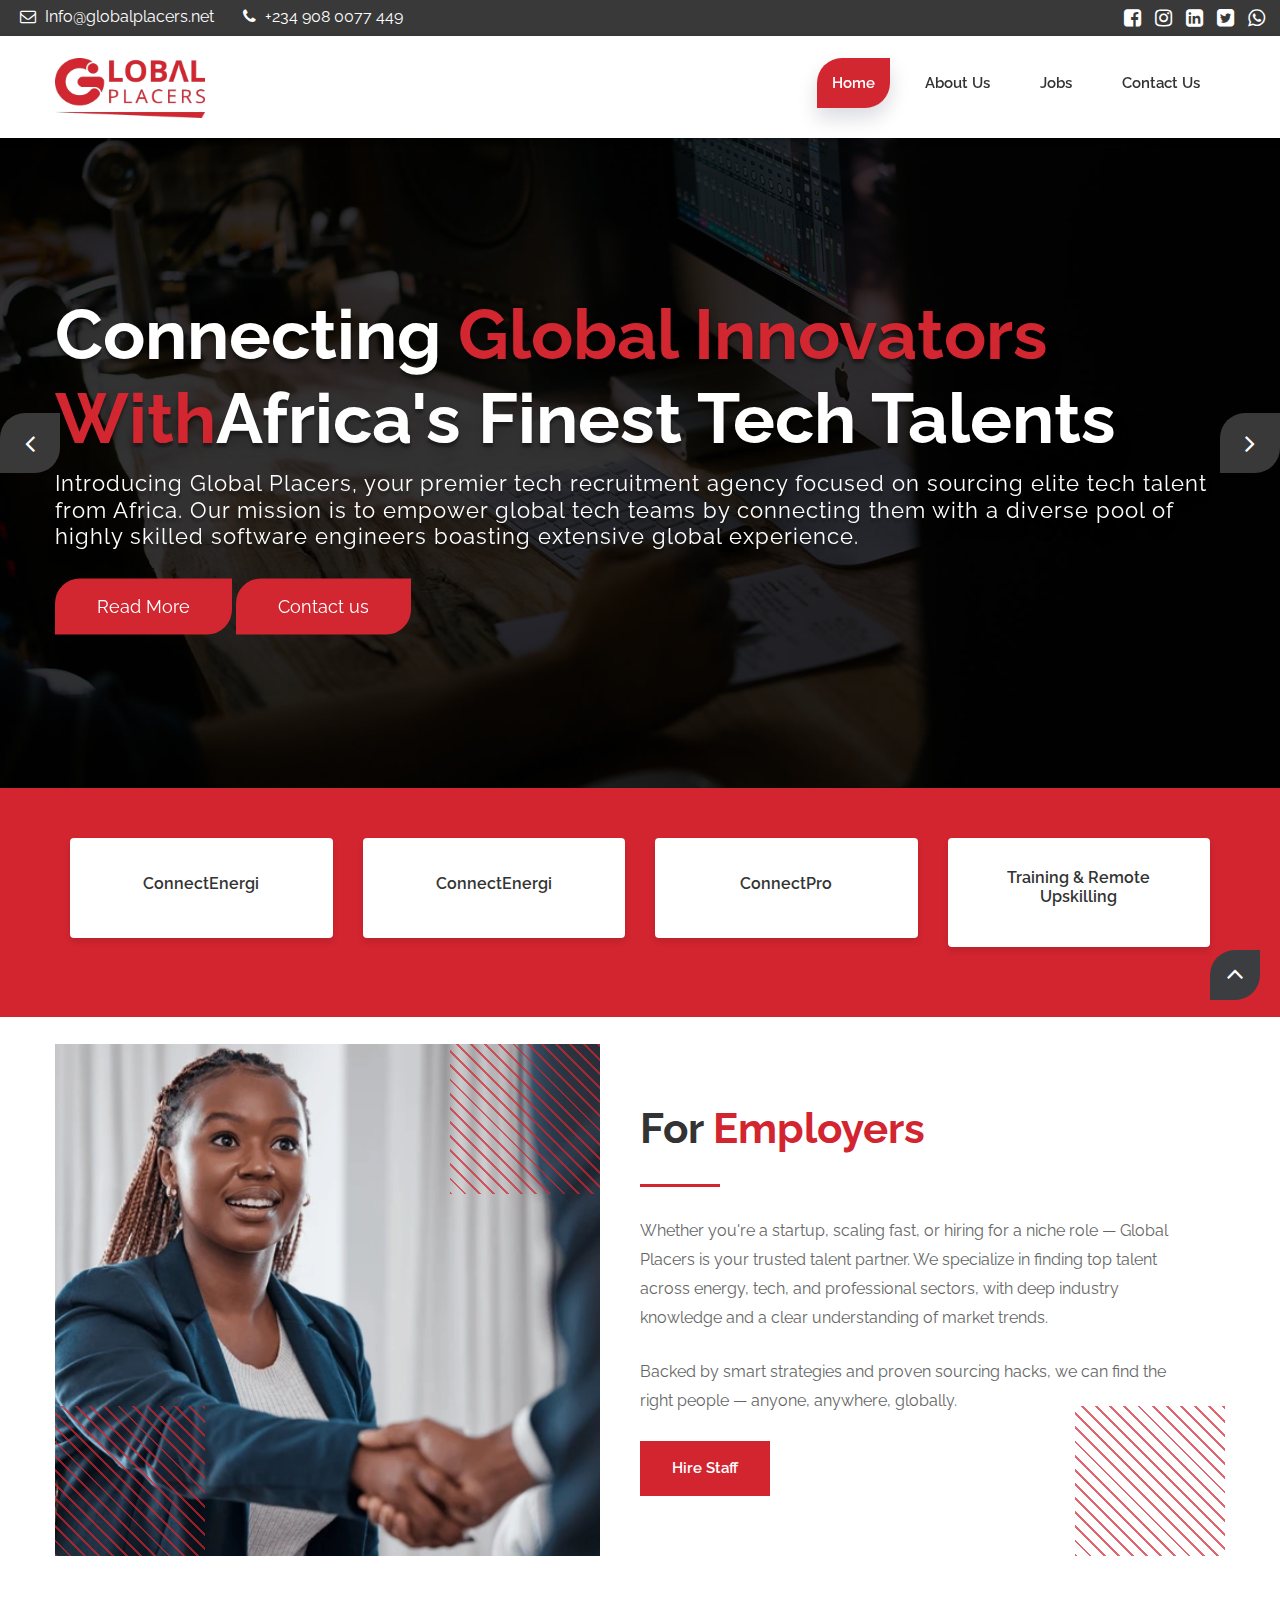
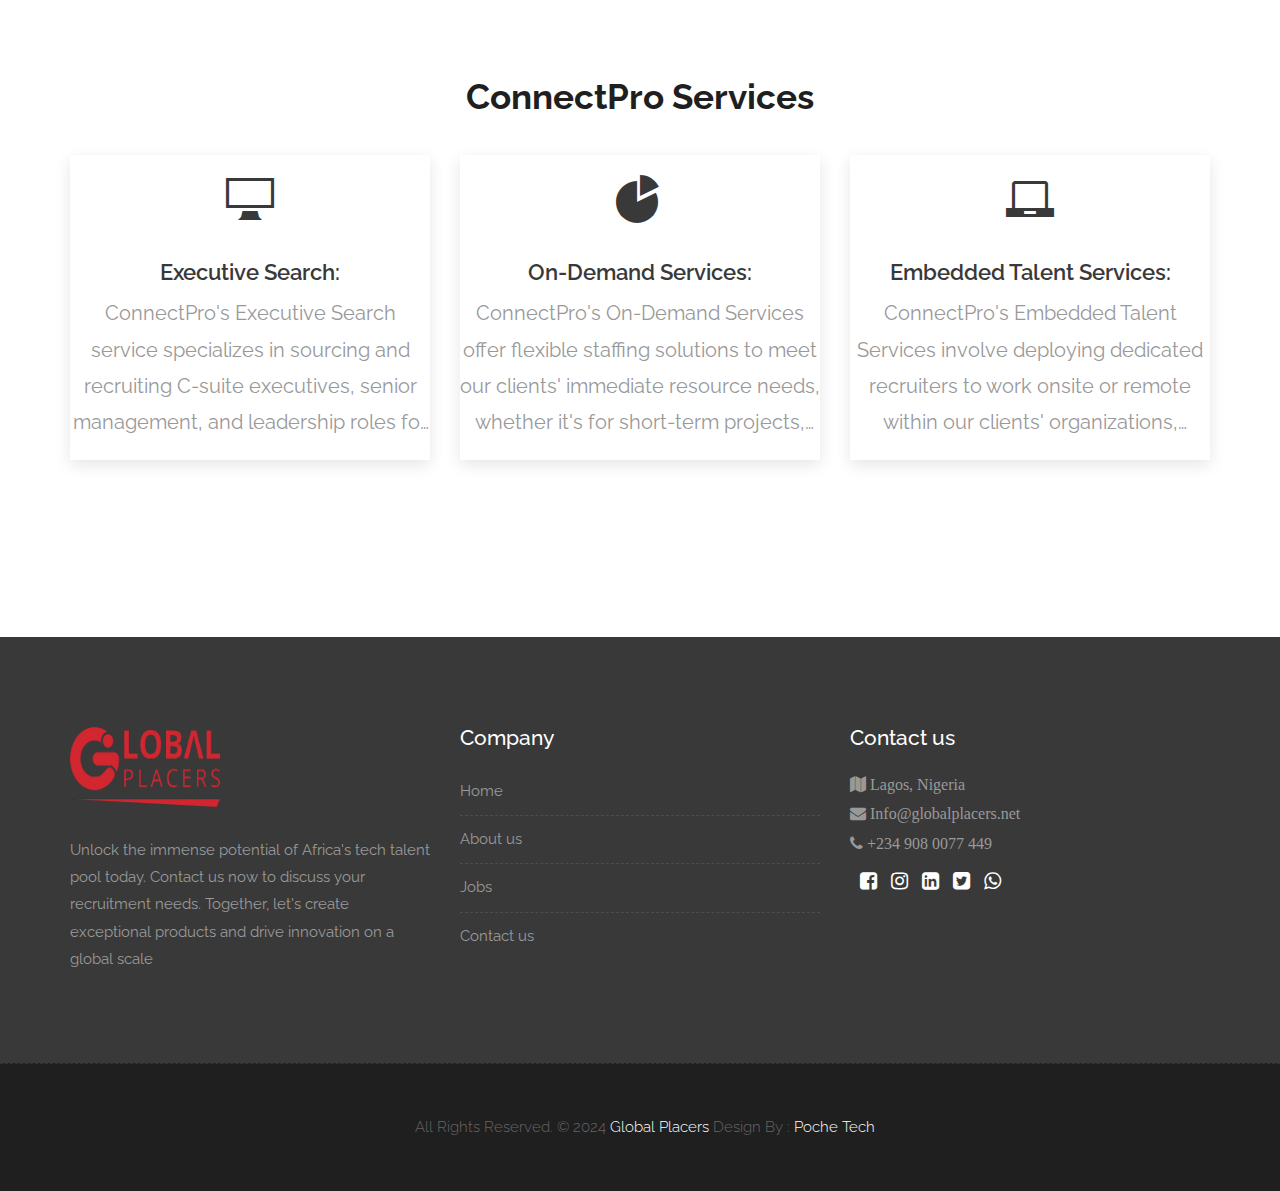
==== commit 5e931a68: "update homepage" ====
--- a/index.html
+++ b/index.html
@@ -1,309 +1,568 @@
 <!DOCTYPE html>
 <html lang="en">
-
+  <head>
     <!-- Basic -->
-    <meta charset="utf-8">
-    <meta http-equiv="X-UA-Compatible" content="IE=edge">   
-   
+    <meta charset="utf-8" />
+    <meta http-equiv="X-UA-Compatible" content="IE=edge" />
+
     <!-- Mobile Metas -->
-    <meta name="viewport" content="width=device-width, minimum-scale=1.0, maximum-scale=1.0, user-scalable=no">
- 
-     <!-- Site Metas -->
-    <title>Global Placers</title>  
-    <meta name="keywords" content="">
-    <meta name="description" content="">
-    <meta name="author" content="">
+    <meta
+      name="viewport"
+      content="width=device-width, minimum-scale=1.0, maximum-scale=1.0, user-scalable=no"
+    />
+
+    <!-- Site Metas -->
+    <title>Global Placers</title>
+    <meta name="keywords" content="" />
+    <meta name="description" content="" />
+    <meta name="author" content="" />
 
     <!-- Site Icons -->
     <link rel="shortcut icon" href="uploads/logo2.jpg" type="image/x-icon" />
-    <link rel="apple-touch-icon" href="images/apple-touch-icon.png">
+    <link rel="apple-touch-icon" href="images/apple-touch-icon.png" />
 
     <!-- Bootstrap CSS -->
-    <link rel="stylesheet" href="css/bootstrap.min.css">
+    <link rel="stylesheet" href="css/bootstrap.min.css" />
     <!-- Site CSS -->
-    <link rel="stylesheet" href="style.css">
+    <link rel="stylesheet" href="style.css" />
     <!-- Responsive CSS -->
-    <link rel="stylesheet" href="css/responsive.css">
+    <link rel="stylesheet" href="css/responsive.css" />
     <!-- Custom CSS -->
-    <link rel="stylesheet" href="css/custom.css">
+    <link rel="stylesheet" href="css/custom.css" />
+    <link rel="stylesheet" href="css/update.css" />
 
     <!-- Modernizer for Portfolio -->
     <script src="js/modernizer.js"></script>
 
-    <script src="https://cdn.jsdelivr.net/npm/@popperjs/core@2.11.6/dist/umd/popper.min.js" integrity="sha384-oBqDVmMz9ATKxIep9tiCxS/Z9fNfEXiDAYTujMAeBAsjFuCZSmKbSSUnQlmh/jp3" crossorigin="anonymous"></script>
-    <script src="https://cdn.jsdelivr.net/npm/bootstrap@5.2.3/dist/js/bootstrap.min.js" integrity="sha384-cuYeSxntonz0PPNlHhBs68uyIAVpIIOZZ5JqeqvYYIcEL727kskC66kF92t6Xl2V" crossorigin="anonymous"></script>
-
-
-      <script src="https://oss.maxcdn.com/libs/html5shiv/3.7.0/html5shiv.js"></script>
-      <script src="https://oss.maxcdn.com/libs/respond.js/1.4.2/respond.min.js"></script>
-
-
-</head>
-<body>
-
+    <script
+      src="https://cdn.jsdelivr.net/npm/@popperjs/core@2.11.6/dist/umd/popper.min.js"
+      integrity="sha384-oBqDVmMz9ATKxIep9tiCxS/Z9fNfEXiDAYTujMAeBAsjFuCZSmKbSSUnQlmh/jp3"
+      crossorigin="anonymous"
+    ></script>
+    <script
+      src="https://cdn.jsdelivr.net/npm/bootstrap@5.3.0-alpha1/dist/js/bootstrap.bundle.min.js"
+      integrity="sha384-cuYeSxntonz0PPNlHhBs68uyIAVpIIOZZ5JqeqvYYIcEL727kskC66kF92t6Xl2V"
+      crossorigin="anonymous"
+    ></script>
+
+    <script src="https://oss.maxcdn.com/libs/html5shiv/3.7.0/html5shiv.js"></script>
+    <script src="https://oss.maxcdn.com/libs/respond.js/1.4.2/respond.min.js"></script>
+  </head>
+  <body>
     <!-- LOADER -->
     <div id="preloader">
-        <div class="loader">
-			<div class="loader__bar"></div>
-			<div class="loader__bar"></div>
-			<div class="loader__bar"></div>
-			<div class="loader__bar"></div>
-			<div class="loader__bar"></div>
-			<div class="loader__ball"></div>
-		</div>
-    </div><!-- end loader -->
+      <div class="loader">
+        <div class="loader__bar"></div>
+        <div class="loader__bar"></div>
+        <div class="loader__bar"></div>
+        <div class="loader__bar"></div>
+        <div class="loader__bar"></div>
+        <div class="loader__ball"></div>
+      </div>
+    </div>
+    <!-- end loader -->
     <!-- END LOADER -->
-    
-	<div class="top-bar">
-		<div class="container-fluid">
-			<div class="row">
-				<div class="col-md-6 col-sm-6">
-					<div class="left-top">
-						<div class="email-box">
-							<a href="#"><i class="fa fa-envelope-o" aria-hidden="true"></i> Info@globalplacers.net</a>
-						</div>
-						<div class="phone-box">
-							<a href="tel:1234567890"><i class="fa fa-phone" aria-hidden="true"></i> +234 908 0077 449</a>
-						</div>
-					</div>
-				</div>
-				<div class="col-md-6 col-sm-6">
-					<div class="right-top">
-						<div class="social-box">
-							<ul>
-								<li><a href="https://www.facebook.com/profile.php?id=61557408827186&mibextid=ZbWKwL"><i class="fa fa-facebook-square" aria-hidden="true"></i></a></li>
-								<li><a href="#"><i class="fa fa-instagram" aria-hidden="true"></i></a></li>
-								<li><a href="#"><i class="fa fa-linkedin-square" aria-hidden="true"></i></a></li>
-								<li><a href="#"><i class="fa fa-twitter-square" aria-hidden="true"></i></a></li>
-								<li><a href="#"><i class="fa fab fa-whatsapp" aria-hidden="true"></i></a></li>
-							<ul>
-						</div>
-					</div>
-				</div>
-			</div>
-		</div>
-	</div>
+
+    <div class="top-bar">
+      <div class="container-fluid">
+        <div class="row">
+          <div class="col-md-6 col-sm-6">
+            <div class="left-top">
+              <div class="email-box">
+                <a href="#"
+                  ><i class="fa fa-envelope-o" aria-hidden="true"></i>
+                  Info@globalplacers.net</a
+                >
+              </div>
+              <div class="phone-box">
+                <a href="tel:1234567890"
+                  ><i class="fa fa-phone" aria-hidden="true"></i> +234 908 0077
+                  449</a
+                >
+              </div>
+            </div>
+          </div>
+          <div class="col-md-6 col-sm-6">
+            <div class="right-top">
+              <div class="social-box">
+                <ul>
+                  <li>
+                    <a
+                      href="https://www.facebook.com/profile.php?id=61557408827186&mibextid=ZbWKwL"
+                      ><i class="fa fa-facebook-square" aria-hidden="true"></i
+                    ></a>
+                  </li>
+                  <li>
+                    <a href="#"
+                      ><i class="fa fa-instagram" aria-hidden="true"></i
+                    ></a>
+                  </li>
+                  <li>
+                    <a href="#"
+                      ><i class="fa fa-linkedin-square" aria-hidden="true"></i
+                    ></a>
+                  </li>
+                  <li>
+                    <a href="#"
+                      ><i class="fa fa-twitter-square" aria-hidden="true"></i
+                    ></a>
+                  </li>
+                  <li>
+                    <a href="#"
+                      ><i class="fa fab fa-whatsapp" aria-hidden="true"></i
+                    ></a>
+                  </li>
+                </ul>
+              </div>
+            </div>
+          </div>
+        </div>
+      </div>
+    </div>
     <header class="header header_style_01">
-        <nav class="megamenu navbar navbar-default">
-            <div class="container-fluid">
-                <div class="navbar-header">
-                    <button type="button" class="navbar-toggle collapsed" data-toggle="collapse" data-target="#navbar" aria-expanded="false" aria-controls="navbar">
-                        <span class="sr-only">Toggle navigation</span>
-                        <span class="icon-bar"></span>
-                        <span class="icon-bar"></span>
-                        <span class="icon-bar"></span>
-                    </button>
-                    <a class="navbar-brand" href="index.html"><img src="uploads/logo3-removebg-preview.png" style="width: 150px; height: 60px;" alt="Logo"></a>
+      <nav class="megamenu navbar navbar-default">
+        <div class="container-fluid">
+          <div class="navbar-header">
+            <button
+              type="button"
+              class="navbar-toggle collapsed"
+              data-toggle="collapse"
+              data-target="#navbar"
+              aria-expanded="false"
+              aria-controls="navbar"
+            >
+              <span class="sr-only">Toggle navigation</span>
+              <span class="icon-bar"></span>
+              <span class="icon-bar"></span>
+              <span class="icon-bar"></span>
+            </button>
+            <a class="navbar-brand" href="index.html"
+              ><img
+                src="uploads/logo3-removebg-preview.png"
+                style="width: 150px; height: 60px"
+                alt="Logo"
+            /></a>
+          </div>
+          <div id="navbar" class="navbar-collapse collapse">
+            <ul class="nav navbar-nav navbar-right">
+              <li><a class="active" href="index.html">Home</a></li>
+              <li><a href="about-us.html">About us</a></li>
+              <li>
+                <a
+                  href="https://app.dover.io/dover/careers/a14faa8c-afca-4da8-99de-c5d52d61486c"
+                  >Jobs</a
+                >
+              </li>
+              <li><a href="contact.html">Contact us</a></li>
+            </ul>
+          </div>
+        </div>
+      </nav>
+    </header>
+
+    <div class="slider-area">
+      <div class="slider-wrapper owl-carousel">
+        <div
+          class="slider-item home-one-slider-otem slider-item-four slider-bg-one"
+        >
+          <div class="container">
+            <div class="row">
+              <div class="slider-content-area">
+                <div class="slide-text">
+                  <h1 class="homepage-three-title">
+                    Connecting <span> Global Innovators with</span>Africa's
+                    Finest Tech Talents
+                  </h1>
+                  <h2>
+                    Introducing Global Placers, your premier tech recruitment
+                    agency focused on sourcing elite tech talent from Africa.
+                    Our mission is to empower global tech teams by connecting
+                    them with a diverse pool of highly skilled software
+                    engineers boasting extensive global experience.
+                  </h2>
+                  <div class="slider-content-btn">
+                    <a
+                      class="button btn btn-light btn-radius btn-brd"
+                      href="service1.html"
+                      >Read More</a
+                    >
+                    <a
+                      class="button btn btn-light btn-radius btn-brd"
+                      href="contact.html"
+                      >Contact us</a
+                    >
+                  </div>
                 </div>
-                <div id="navbar" class="navbar-collapse collapse">
-                    <ul class="nav navbar-nav navbar-right">
-                        <li><a class="active" href="index.html">Home</a></li>
-                        <li><a href="about-us.html">About us</a></li>
-                        <li><a href="https://app.dover.io/dover/careers/a14faa8c-afca-4da8-99de-c5d52d61486c">Jobs</a></li>
-						<li><a href="contact.html">Contact us</a></li>
+              </div>
+            </div>
+          </div>
+        </div>
+        <div
+          class="slider-item home-one-slider-otem slider-item-four slider-bg-two"
+        >
+          <div class="container">
+            <div class="row">
+              <div class="slider-content-area">
+                <div class="slide-text">
+                  <h1 class="homepage-three-title">
+                    Unleashing <span> Africa's Tech</span>Potential
+                  </h1>
+                  <h2>
+                    At Global Placers, we're committed to facilitating impactful
+                    partnerships that drive innovation and fuel success in the
+                    ever-evolving African tech landscape.
+                  </h2>
+                  <div class="slider-content-btn">
+                    <a
+                      class="button btn btn-light btn-radius btn-brd"
+                      href="service1.html"
+                      >Read More</a
+                    >
+                    <a
+                      class="button btn btn-light btn-radius btn-brd"
+                      href="contact.html"
+                      >Contact us</a
+                    >
+                  </div>
+                </div>
+              </div>
+            </div>
+          </div>
+        </div>
+        <div
+          class="slider-item home-one-slider-otem slider-item-four slider-bg-three"
+        >
+          <div class="container">
+            <div class="row">
+              <div class="slider-content-area">
+                <div class="slide-text">
+                  <h1 class="homepage-three-title">
+                    Gain access <span>to Africa's untapped</span> tech talent
+                    pool.
+                  </h1>
+                  <h2>
+                    Our meticulously vetted software engineers with extensive
+                    global experience have contributed to projects for leading
+                    tech teams worldwide and are eager to apply their expertise
+                    to your team
+                  </h2>
+                  <div class="slider-content-btn">
+                    <a
+                      class="button btn btn-light btn-radius btn-brd"
+                      href="service1.html"
+                      >Read More</a
+                    >
+                    <a
+                      class="button btn btn-light btn-radius btn-brd"
+                      href="contact.html"
+                      >Contact us</a
+                    >
+                  </div>
+                </div>
+              </div>
+            </div>
+          </div>
+        </div>
+      </div>
+    </div>
+    <section class="hero-section">
+      <div class="container">
+        <div class="row">
+          <div class="col-lg-3 col-md-6 col-sm-12">
+            <div class="category-card">
+              <h2 class="category-title">ConnectEnergi</h2>
+            </div>
+          </div>
+          <div class="col-lg-3 col-md-6 col-sm-12">
+            <div class="category-card">
+              <h2 class="category-title">ConnectEnergi</h2>
+            </div>
+          </div>
+          <div class="col-lg-3 col-md-6 col-sm-12">
+            <div class="category-card">
+              <h2 class="category-title">ConnectPro</h2>
+            </div>
+          </div>
+          <div class="col-lg-3 col-md-6 col-sm-12">
+            <div class="category-card">
+              <h2 class="category-title">Training & Remote Upskilling</h2>
+            </div>
+          </div>
+        </div>
+      </div>
+    </section>
+    <br />
+    <div class="wrapper">
+      <section class="employers-section">
+        <div class="image-container">
+          <img
+            src="./images/busness_woman.webp"
+            alt="Two professional women shaking hands in an office"
+          />
+          <div class="diagonal-pattern pattern-top-right"></div>
+          <div class="diagonal-pattern pattern-bottom-left"></div>
+        </div>
+        <div class="content-container">
+          <h2 class="section-title">
+            <span class="title-black">For </span>
+            <span class="title-primary">Employers</span>
+          </h2>
+          <div class="divider"></div>
+          <p class="description">
+            Whether you're a startup, scaling fast, or hiring for a niche role —
+            Global Placers is your trusted talent partner. We specialize in
+            finding top talent across energy, tech, and professional sectors,
+            with deep industry knowledge and a clear understanding of market
+            trends.
+          </p>
+          <p class="description">
+            Backed by smart strategies and proven sourcing hacks, we can find
+            the right people — anyone, anywhere, globally.
+          </p>
+          <a href="#" class="cta-button">Hire Staff</a>
+          <div class="diagonal-pattern pattern-bottom-right"></div>
+        </div>
+      </section>
+    </div>
+    <div id="about" class="section wb">
+      <a href="service1.html">
+        <h1
+          style="
+            display: flex;
+            align-items: center;
+            justify-content: center;
+            font-size: 35px;
+          "
+        >
+          <b>ConnectPro Services</b>
+        </h1></a
+      >
+      <br />
+      <div class="container">
+        <div class="row text-center">
+          <div class="col-md-4 col-sm-6">
+            <div class="about-item">
+              <div class="about-icon">
+                <span class="icon icon-display"></span>
+              </div>
+              <div class="about-text">
+                <h3><a href="service1.html">Executive Search:</a></h3>
+                <p>
+                  ConnectPro's Executive Search service specializes in sourcing
+                  and recruiting C-suite executives, senior management, and
+                  leadership roles for our clients. Leveraging our extensive
+                  network, industry expertise, and rigorous search methodology,
+                  we identify and attract top talent who possess the leadership
+                  qualities, strategic vision, and industry experience needed to
+                  drive business success and achieve organizational objectives.
+                </p>
+              </div>
+            </div>
+          </div>
+          <div class="col-md-4 col-sm-6">
+            <div class="about-item">
+              <div class="about-icon">
+                <span class="icon icon-pie-chart"></span>
+              </div>
+              <div class="about-text">
+                <h3><a href="service1.html">On-Demand Services:</a></h3>
+                <p>
+                  ConnectPro's On-Demand Services offer flexible staffing
+                  solutions to meet our clients' immediate resource needs,
+                  whether it's for short-term projects, temporary assignments,
+                  or interim roles. We provide access to a pool of skilled
+                  professionals across various functional areas, including
+                  finance, marketing, human resources, operations, and project
+                  management, who can quickly integrate into our clients' teams
+                  and deliver value from day one.
+                </p>
+              </div>
+            </div>
+          </div>
+
+          <div class="col-md-4 col-sm-6">
+            <div class="about-item">
+              <div class="about-icon">
+                <span class="icon icon-laptop"></span>
+              </div>
+              <div class="about-text">
+                <h3><a href="service1.html">Embedded Talent Services:</a></h3>
+                <p>
+                  ConnectPro's Embedded Talent Services involve deploying
+                  dedicated recruiters to work onsite or remote within our
+                  clients' organizations, embedded within their teams and
+                  culture. Whether it's acting as an extension of the client's
+                  HR department, managing recruitment processes, or providing
+                  ongoing talent management support, our embedded talent
+                  specialists offer personalized solutions to address our
+                  clients' specific needs and objectives.
+                </p>
+              </div>
+            </div>
+          </div>
+        </div>
+      </div>
+      <!-- end container -->
+    </div>
+    <!-- end section -->
+
+    <br />
+    <footer class="footer">
+      <div class="container">
+        <div class="row">
+          <div class="col-md-4 col-sm-4 col-xs-12">
+            <div class="widget clearfix">
+              <div class="widget-title">
+                <img
+                  src="uploads/logo3-removebg-preview.png"
+                  style="width: 150px; height: 80px"
+                  alt="Logo"
+                />
+              </div>
+              <p>
+                Unlock the immense potential of Africa's tech talent pool today.
+                Contact us now to discuss your recruitment needs. Together,
+                let's create exceptional products and drive innovation on a
+                global scale
+              </p>
+            </div>
+            <!-- end clearfix -->
+          </div>
+          <!-- end col -->
+
+          <div class="col-md-4 col-sm-4 col-xs-12">
+            <div class="widget clearfix">
+              <div class="widget-title">
+                <h3 style="color: white">Company</h3>
+              </div>
+
+              <ul class="footer-links hov">
+                <li>
+                  <a href="index.html"
+                    >Home <span class="icon icon-arrow-right2"></span
+                  ></a>
+                </li>
+                <li>
+                  <a href="about-us.html"
+                    >About us<span class="icon icon-arrow-right2"></span
+                  ></a>
+                </li>
+                <li>
+                  <a
+                    href="https://app.dover.io/dover/careers/a14faa8c-afca-4da8-99de-c5d52d61486c"
+                    >Jobs<span class="icon icon-arrow-right2"></span
+                  ></a>
+                </li>
+                <li>
+                  <a href="contact.html"
+                    >Contact us<span class="icon icon-arrow-right2"></span
+                  ></a>
+                </li>
+              </ul>
+              <!-- end links -->
+            </div>
+            <!-- end clearfix -->
+          </div>
+          <!-- end col -->
+
+          <div class="col-md-4 col-sm-4 col-xs-12">
+            <div class="footer-distributed widget clearfix">
+              <div class="widget-title">
+                <h3>Contact us</h3>
+                <br />
+
+                <div class="footer-right">
+                  <div class="footer-right" style="gap: 0px">
+                    <h4 style="color: #999">
+                      <i class="fa fas fas fas far fa-map"> Lagos, Nigeria</i>
+                    </h4>
+
+                    <h4 style="color: #999">
+                      <i class="fa fa-envelope"> Info@globalplacers.net</i>
+                    </h4>
+
+                    <h4 style="color: #999">
+                      <i class="fa fas fa-phone"> +234 908 0077 449</i>
+                    </h4>
+                  </div>
+
+                  <div class="social-box footer-right">
+                    <ul>
+                      <li>
+                        <a
+                          href="https://www.facebook.com/profile.php?id=61557408827186&mibextid=ZbWKwL"
+                          ><i
+                            class="fa fa-facebook-square"
+                            aria-hidden="true"
+                          ></i
+                        ></a>
+                      </li>
+                      <li>
+                        <a href="#"
+                          ><i class="fa fa-instagram" aria-hidden="true"></i
+                        ></a>
+                      </li>
+                      <li>
+                        <a href="#"
+                          ><i
+                            class="fa fa-linkedin-square"
+                            aria-hidden="true"
+                          ></i
+                        ></a>
+                      </li>
+                      <li>
+                        <a href="#"
+                          ><i
+                            class="fa fa-twitter-square"
+                            aria-hidden="true"
+                          ></i
+                        ></a>
+                      </li>
+                      <li>
+                        <a href="#"
+                          ><i class="fa fab fa-whatsapp" aria-hidden="true"></i
+                        ></a>
+                      </li>
                     </ul>
+                  </div>
                 </div>
-            </div>
-        </nav>
-    </header>
-	
-	<div class="slider-area">
-		<div class="slider-wrapper owl-carousel">
-			<div class="slider-item home-one-slider-otem slider-item-four slider-bg-one">
-				<div class="container">
-					<div class="row">
-						<div class="slider-content-area">
-							<div class="slide-text">
-								<h1 class="homepage-three-title">Connecting  <span> Global Innovators with</span>Africa's Finest Tech Talents</h1>
-								<h2>
-                                    Introducing Global Placers, your premier tech recruitment agency focused on sourcing elite tech talent from Africa. Our mission is to empower global tech teams by connecting them with a diverse pool of highly skilled software engineers boasting extensive global experience.
-                                </h2>
-								<div class="slider-content-btn">
-									<a class="button btn btn-light btn-radius btn-brd" href="service1.html">Read More</a>
-									<a class="button btn btn-light btn-radius btn-brd" href="contact.html">Contact us</a>
-								</div>
-							</div>
-						</div>
-					</div>
-				</div>
-			</div>
-			<div class="slider-item home-one-slider-otem slider-item-four slider-bg-two">
-				<div class="container">
-					<div class="row">
-						<div class="slider-content-area">
-							<div class="slide-text">
-								<h1 class="homepage-three-title">Unleashing <span> Africa's Tech</span>Potential</h1>
-								<h2>
-                                    At Global Placers, we're committed to facilitating impactful partnerships that drive innovation and fuel success in the ever-evolving African tech landscape.
-                                </h2>
-								<div class="slider-content-btn">
-									<a class="button btn btn-light btn-radius btn-brd" href="service1.html">Read More</a>
-									<a class="button btn btn-light btn-radius btn-brd" href="contact.html">Contact us</a>
-								</div>
-							</div>
-						</div>
-					</div>
-				</div>
-			</div>
-			<div class="slider-item home-one-slider-otem slider-item-four slider-bg-three">
-				<div class="container">
-					<div class="row">
-						<div class="slider-content-area">
-							<div class="slide-text">
-								<h1 class="homepage-three-title">Gain access <span>to Africa's untapped</span> tech talent pool. </h1>
-								<h2>
-                                    Our meticulously vetted software engineers with extensive global experience have contributed to projects for leading tech teams worldwide and are eager to apply their expertise to your team
-
-                                </h2>
-								<div class="slider-content-btn">
-									<a class="button btn btn-light btn-radius btn-brd" href="service1.html">Read More</a>
-									<a class="button btn btn-light btn-radius btn-brd" href="contact.html">Contact us</a>
-								</div>
-							</div>
-						</div>
-					</div>
-				</div>
-			</div>
-		</div>
-	</div>
-   <br>
-   <div id="about" class="section wb">
-    <a href="service1.html"> <h1 style="display: flex; align-items: center; justify-content: center; font-size: 35px;"><b>ConnectPro Services</b></h1></a>
-    <br>
-    <div class="container">
-       <div class="row text-center">
-            <div class="col-md-4 col-sm-6">
-                <div class="about-item">
-                    <div class="about-icon">
-                        <span class="icon icon-display"></span>
-                    </div>
-                    <div class="about-text">
-                        <h3> <a href="service1.html">Executive Search:</a></h3>
-                        <p> 
-                            ConnectPro's Executive Search service specializes in sourcing and recruiting C-suite executives, senior management, and leadership roles for our clients. Leveraging our extensive network, industry expertise, and rigorous search methodology, we identify and attract top talent who possess the leadership qualities, strategic vision, and industry experience needed to drive business success and achieve organizational objectives.
-                        </p>
-                   
-                    </div>
-                </div>
-            </div>
-            <div class="col-md-4 col-sm-6">
-                <div class="about-item">
-                    <div class="about-icon">
-                        <span class="icon icon-pie-chart"></span>
-                    </div>
-                    <div class="about-text">
-                        <h3> <a href="service1.html">On-Demand Services:</a></h3>
-                        <p>
-                            ConnectPro's On-Demand Services offer flexible staffing solutions to meet our clients' immediate resource needs, whether it's for short-term projects, temporary assignments, or interim roles. We provide access to a pool of skilled professionals across various functional areas, including finance, marketing, human resources, operations, and project management, who can quickly integrate into our clients' teams and deliver value from day one.
-                        </p>
-                     
-                    </div>
-                </div>
-            </div>
-          
-            <div class="col-md-4 col-sm-6">
-                <div class="about-item">
-                    <div class="about-icon">
-                        <span class="icon icon-laptop"></span>
-                    </div>
-                    <div class="about-text">
-                        <h3> <a href="service1.html">Embedded Talent Services:</a></h3>
-                        <p>
-                            ConnectPro's Embedded Talent Services involve deploying dedicated recruiters to work onsite or remote within our clients' organizations, embedded within their teams and culture. Whether it's acting as an extension of the client's HR department, managing recruitment processes, or providing ongoing talent management support, our embedded talent specialists offer personalized solutions to address our clients' specific needs and objectives.
-                        </p>
-                    </div>
-                </div>
-            </div>
-        </div>
-    </div><!-- end container -->
-</div><!-- end section -->
-
-    <br>
-    <footer class="footer">
-        <div class="container">
-            <div class="row">
-                <div class="col-md-4 col-sm-4 col-xs-12">
-                    <div class="widget clearfix">
-                        <div class="widget-title">
-                            <img src="uploads/logo3-removebg-preview.png" style="width: 150px; height: 80px;" alt="Logo" />
-                        </div>
-                        <p>Unlock the immense potential of Africa's tech talent pool today. Contact us now to discuss your recruitment needs. Together, let's create exceptional products and drive innovation on a global scale</p>
-                    </div><!-- end clearfix -->
-                </div><!-- end col -->
-
-				<div class="col-md-4 col-sm-4 col-xs-12">
-                    <div class="widget clearfix">
-                        <div class="widget-title">
-                            <h3 style="color: white;">Company</h3>
-                        </div>
-
-                        <ul class="footer-links hov">
-                            <li><a href="index.html">Home <span class="icon icon-arrow-right2"></span></a></li>
-							<li><a href="about-us.html">About us<span class="icon icon-arrow-right2"></span></a></li>
-							<li><a href="https://app.dover.io/dover/careers/a14faa8c-afca-4da8-99de-c5d52d61486c">Jobs<span class="icon icon-arrow-right2"></span></a></li>
-							<li><a href="contact.html">Contact us<span class="icon icon-arrow-right2"></span></a></li>
-                        </ul><!-- end links -->
-                    </div><!-- end clearfix -->
-                </div><!-- end col -->
-				
-                <div class="col-md-4 col-sm-4 col-xs-12">
-                    <div class="footer-distributed widget clearfix">
-                        <div class="widget-title">
-                            <h3>Contact us</h3>
-                            <br>
-							
-                            <div class=" footer-right">
-                                <div class=" footer-right" style="gap: 0px;">
-                                   
-                                    <h4 style="color: #999;"><i class="fa fas fas fas far fa-map"> Lagos, Nigeria</i></h4>
-                                    
-                                    <h4 style="color: #999;"><i class="fa fa-envelope">  Info@globalplacers.net</i></h4>
-                                    
-                                    <h4 style="color: #999;"><i class="fa fas fa-phone">  +234 908 0077 449</i></h4>
-                                    
-                                </div>
-
-                                <div class="social-box footer-right">
-                                    <ul>
-                                        <li><a href="https://www.facebook.com/profile.php?id=61557408827186&mibextid=ZbWKwL"><i class="fa fa-facebook-square" aria-hidden="true"></i></a></li>
-                                        <li><a href="#"><i class="fa fa-instagram" aria-hidden="true"></i></a></li>
-                                        <li><a href="#"><i class="fa fa-linkedin-square" aria-hidden="true"></i></a></li>
-                                        <li><a href="#"><i class="fa fa-twitter-square" aria-hidden="true"></i></a></li>
-                                        <li><a href="#"><i class="fa fab fa-whatsapp" aria-hidden="true"></i></a></li>
-                                    <ul>
-                                </div>
-                                
-                            </div>
-                        </div>              
-                    </div><!-- end clearfix -->
-                </div><!-- end col -->
-            </div><!-- end row -->
-        </div><!-- end container -->
-    </footer><!-- end footer -->
+              </div>
+            </div>
+            <!-- end clearfix -->
+          </div>
+          <!-- end col -->
+        </div>
+        <!-- end row -->
+      </div>
+      <!-- end container -->
+    </footer>
+    <!-- end footer -->
 
     <div class="copyrights">
-        <div class="container">
-            <div class="footer-distributed">
-                <div class="footer-left">                   
-                    <p class="footer-company-name">All Rights Reserved. &copy; 2024 <a href="index.html">Global Placers</a> Design By : 
-					<a href="https://www.instagram.com/pochetech/">Poche Tech</a></p>
-                </div>
-
-                
-            </div>
-        </div><!-- end container -->
-    </div><!-- end copyrights -->
-
-    <a href="#" id="scroll-to-top" class="dmtop global-radius"><i class="fa fa-angle-up"></i></a>
+      <div class="container">
+        <div class="footer-distributed">
+          <div class="footer-left">
+            <p class="footer-company-name">
+              All Rights Reserved. &copy; 2024
+              <a href="index.html">Global Placers</a> Design By :
+              <a href="https://www.instagram.com/pochetech/">Poche Tech</a>
+            </p>
+          </div>
+        </div>
+      </div>
+      <!-- end container -->
+    </div>
+    <!-- end copyrights -->
+
+    <a href="#" id="scroll-to-top" class="dmtop global-radius"
+      ><i class="fa fa-angle-up"></i
+    ></a>
 
     <!-- ALL JS FILES -->
     <script src="js/all.js"></script>
     <!-- ALL PLUGINS -->
     <script src="js/custom.js"></script>
     <script src="js/portfolio.js"></script>
-    <script src="js/hoverdir.js"></script>    
-
-</body>
-
-  
-</html>+    <script src="js/hoverdir.js"></script>
+  </body>
+</html>
--- a/css/update.css
+++ b/css/update.css
@@ -0,0 +1,159 @@
+.hero-section {
+    background-color: #d22530;
+    padding: 50px 0;
+    position: relative;
+}
+
+.category-card {
+    background-color: white;
+    padding: 30px 20px;
+    text-align: center;
+    box-shadow: 0 4px 6px rgba(0, 0, 0, 0.1);
+    transition: transform 0.3s ease, box-shadow 0.3s ease;
+    margin-bottom: 20px;
+    min-height: 100px;
+    display: flex;
+    align-items: center;
+    justify-content: center;
+    border-radius: 4px;
+    cursor: pointer;
+}
+
+.category-card:hover {
+    transform: translateY(-5px);
+    box-shadow: 0 10px 20px rgba(0, 0, 0, 0.15);
+}
+
+.category-title {
+    font-weight: 600;
+    font-size: 1.6rem;
+    color: #333;
+    margin: 0;
+}
+
+.wrapper {
+    max-width: 1200px;
+    margin: 0 auto;
+    padding: 0 15px;
+}
+
+.employers-section {
+    display: flex;
+    position: relative;
+    overflow: hidden;
+}
+
+.image-container {
+    flex: 1;
+    position: relative;
+}
+
+.image-container img {
+    width: 100%;
+    height: 100%;
+    object-fit: cover;
+}
+
+.diagonal-pattern {
+    position: absolute;
+    width: 150px;
+    height: 150px;
+    background: repeating-linear-gradient(
+        45deg,
+        #d22530,
+        #d22530 2px,
+        transparent 2px,
+        transparent 10px
+    );
+    opacity: 0.7;
+}
+
+.pattern-top-right {
+    top: 0;
+    right: 0;
+}
+
+.pattern-bottom-left {
+    bottom: 0;
+    left: 0;
+}
+
+.pattern-bottom-right {
+    bottom: 0;
+    right: 0;
+}
+
+.content-container {
+    flex: 1;
+    padding: 60px 40px;
+    background-color: #fff;
+}
+
+.section-title {
+    margin-bottom: 20px;
+    font-size: 42px;
+    font-weight: 700;
+}
+
+.title-black {
+    color: #333;
+}
+
+.title-primary {
+    color: #d22530;
+}
+
+.divider {
+    width: 80px;
+    height: 3px;
+    background-color: #d22530;
+    margin-bottom: 30px;
+}
+
+.description {
+    color: #666;
+    margin-bottom: 25px;
+    font-size: 16px;
+}
+
+.cta-button {
+    display: inline-block;
+    padding: 12px 30px;
+    background-color: #d22530;
+    color: white;
+    text-decoration: none;
+    font-weight: 600;
+    border: 2px solid #d22530;
+    transition: all 0.3s ease;
+    cursor: pointer;
+}
+
+.cta-button:hover {
+    background-color: transparent;
+    color: #d22530;
+}
+
+@media (max-width: 768px) {
+    .category-card {
+        margin-bottom: 15px;
+    }
+    
+    .hero-section {
+        padding: 40px 0;
+    }
+    .employers-section {
+        flex-direction: column;
+    }
+    
+    .image-container {
+        height: 300px;
+    }
+    
+    .content-container {
+        padding: 40px 20px;
+    }
+    
+    .section-title {
+        font-size: 32px;
+    }
+}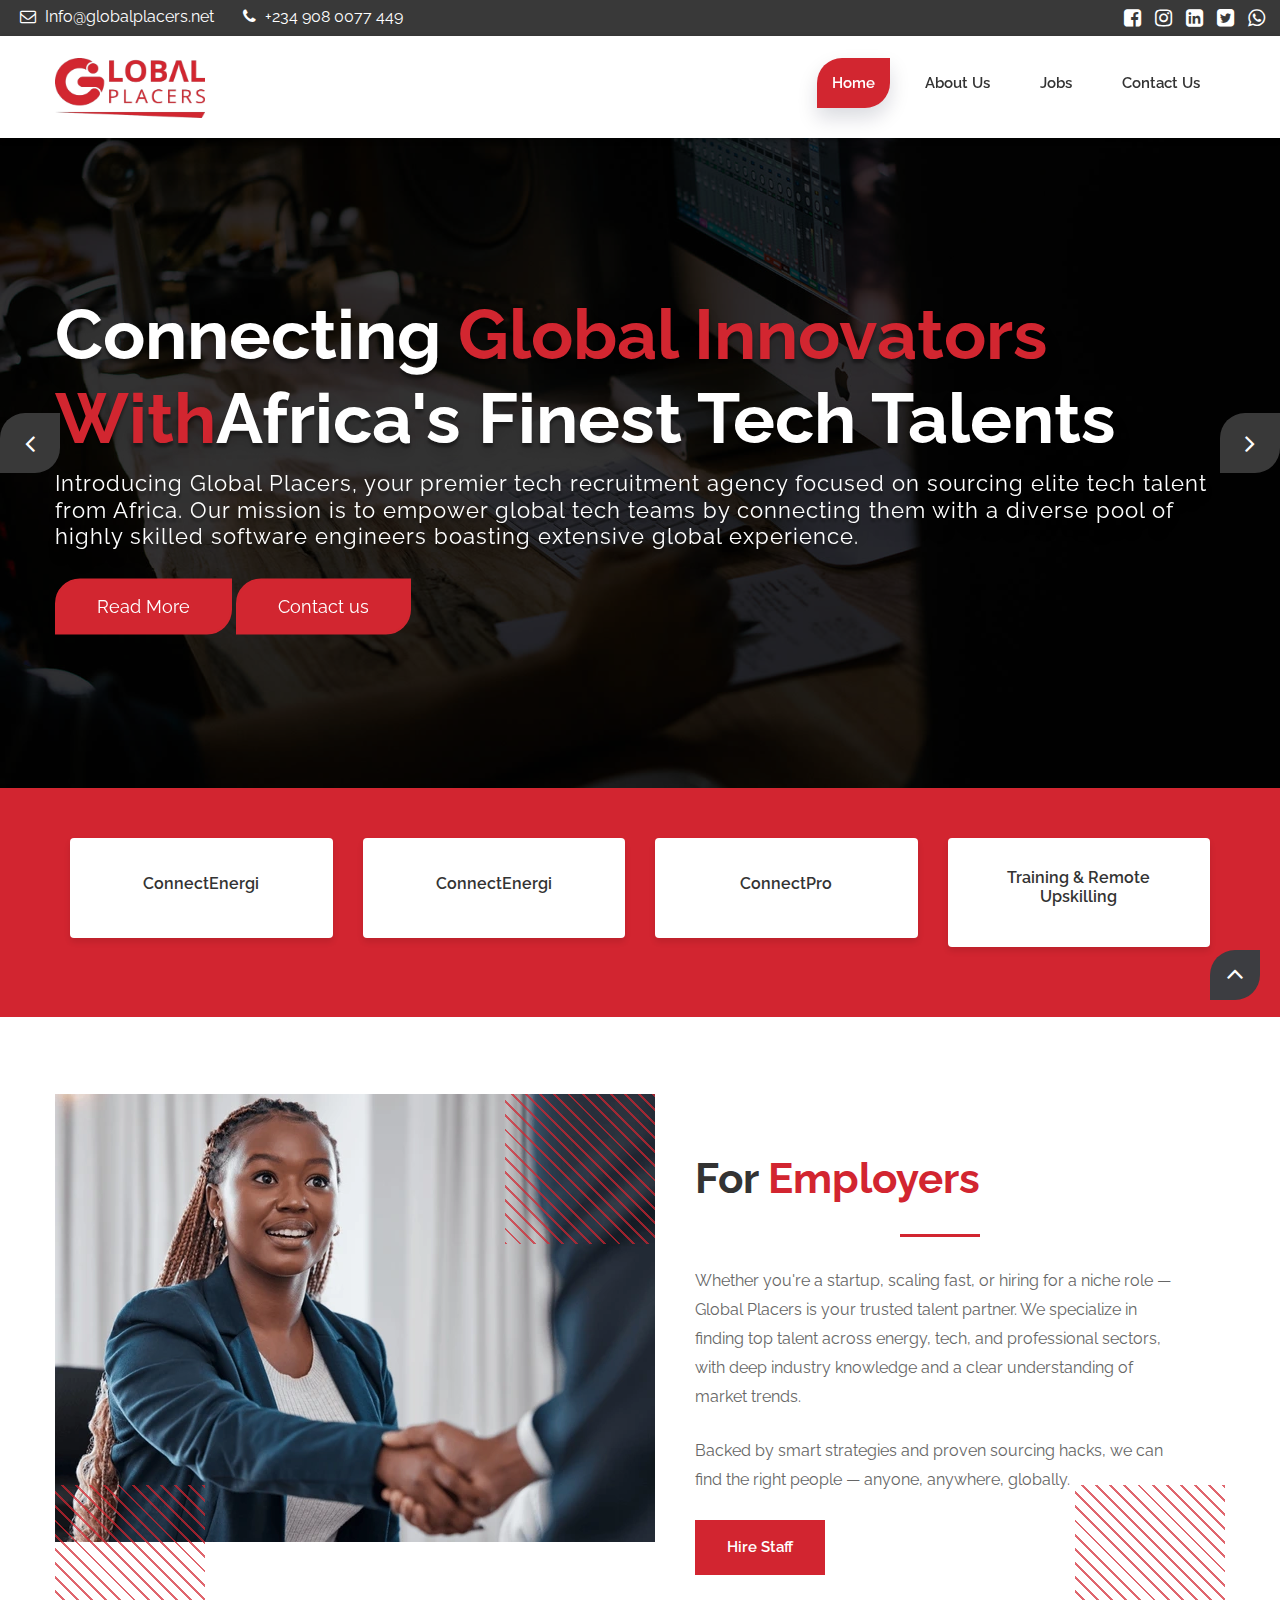
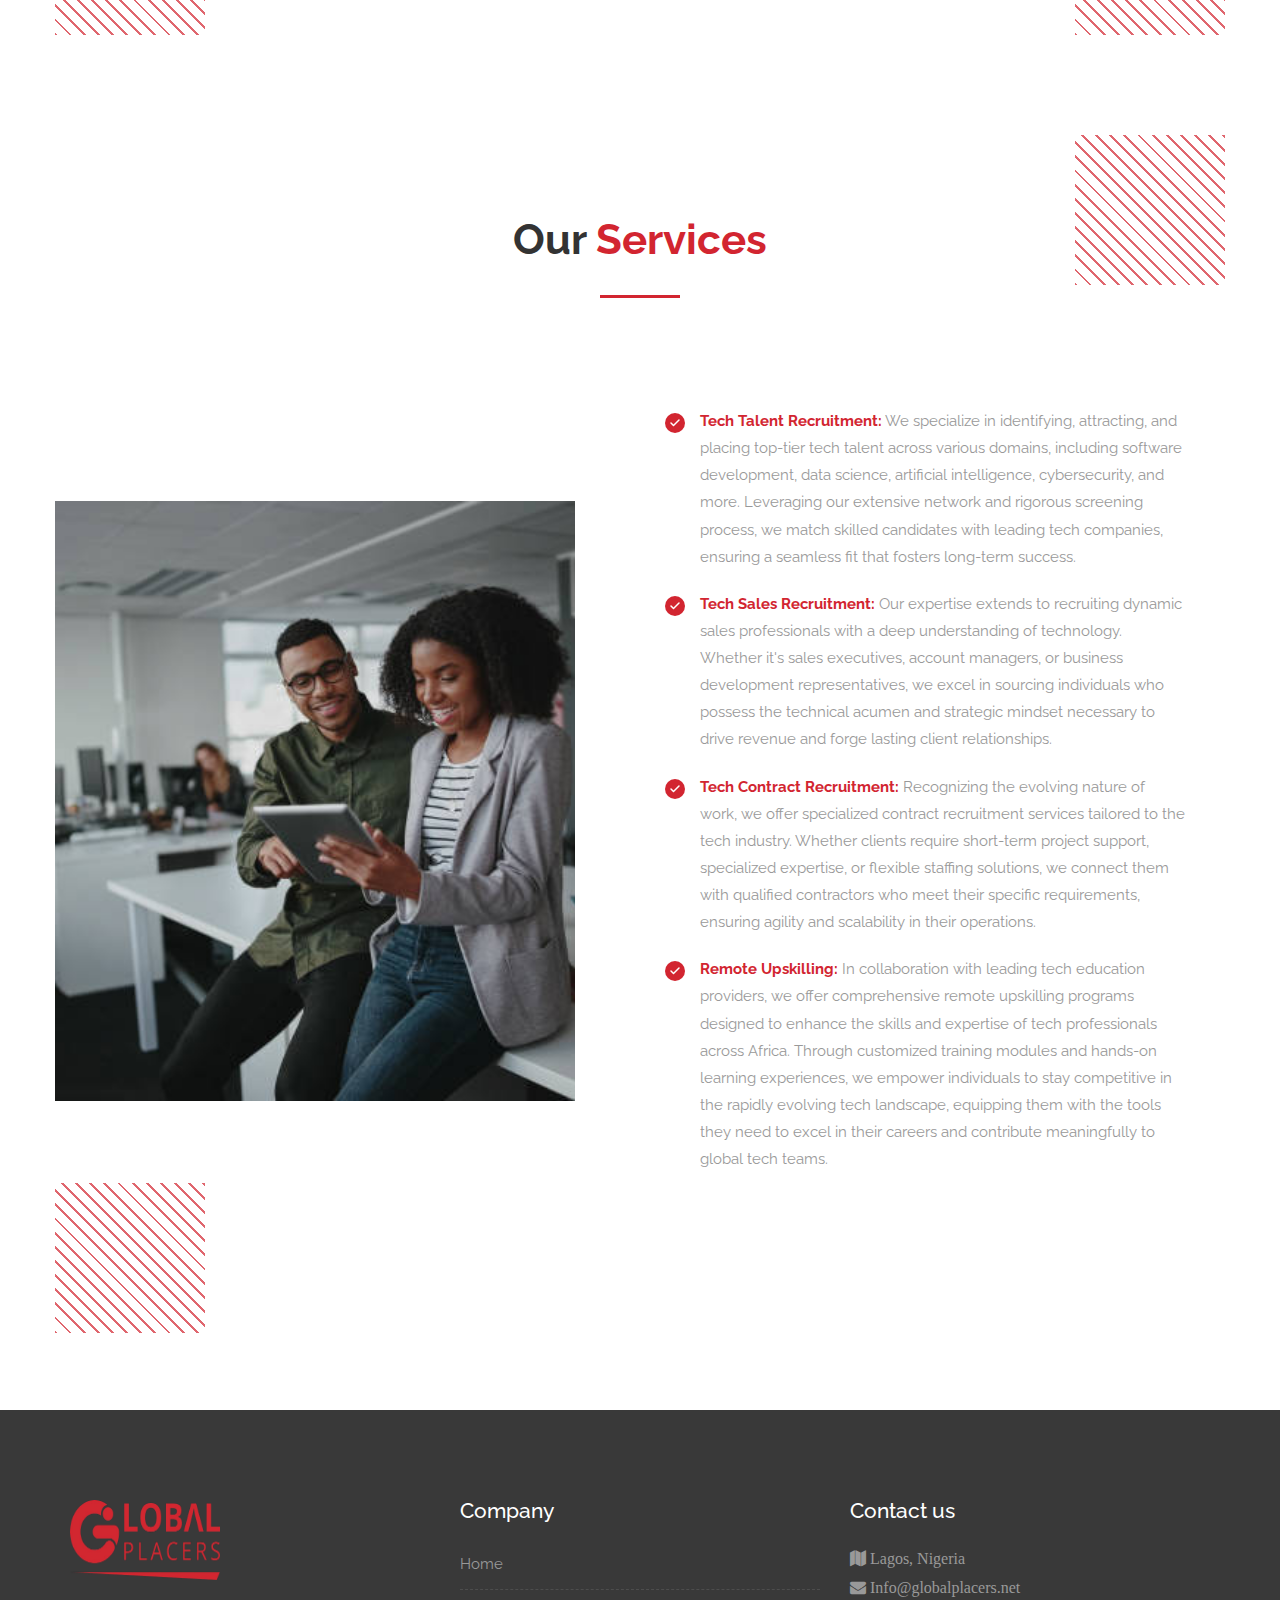
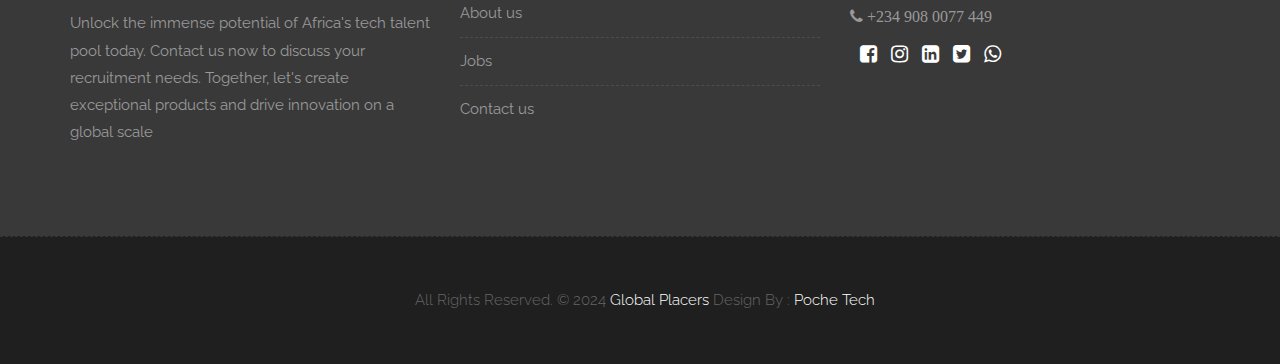
==== commit 5e1c0d71: "fix: add our services" ====
--- a/index.html
+++ b/index.html
@@ -324,7 +324,91 @@
         </div>
       </section>
     </div>
-    <div id="about" class="section wb">
+    <div class="wrapper">
+      <section class="philosophy-section">
+        <div class="section-header">
+          <h2 class="section-title">
+            <span class="title-black">Our </span>
+            <span class="title-primary">Services</span>
+          </h2>
+          <div class="divider"></div>
+        </div>
+
+        <div class="content-wrapper">
+          <div class="image-wrapper">
+            <img
+              src="./images/philosophyimage.jpg"
+              alt="Business professionals reviewing documents"
+            />
+            <div class="diagonal-pattern pattern-top-right"></div>
+            <div class="diagonal-pattern pattern-bottom-left"></div>
+          </div>
+
+          <div class="content-container">
+            <!-- <p class="description">
+              We understand that the process of finding a job or a new employee
+              can be very difficult both morally and in terms of time spent. The
+              cost of an error in this area is the wasted weeks (or even months)
+              of your life, and tens of thousands of dollars for an employer.
+            </p>
+
+            <p class="description">
+              We believe that for each employee there is an ideal workplace, and
+              for each company there is an employee with extensive experience
+              and respect for the values of the company. Our recruitment process
+              takes a lot of time, but we are proud of our results and
+              well-established partnership with employers throughout San
+              Francisco Bay Area.
+            </p>
+
+            <h3 class="features-title">
+              What makes Need People agency different?
+            </h3> -->
+
+            <ul class="feature-list">
+              <li class="feature-item">
+                <b style="color: #d22530;">Tech Talent Recruitment:</b> We specialize in identifying,
+                attracting, and placing top-tier tech talent across various
+                domains, including software development, data science,
+                artificial intelligence, cybersecurity, and more. Leveraging our
+                extensive network and rigorous screening process, we match
+                skilled candidates with leading tech companies, ensuring a
+                seamless fit that fosters long-term success.
+              </li>
+              <li class="feature-item">
+                <b style="color: #d22530;">Tech Sales Recruitment:</b> Our expertise extends to recruiting
+                dynamic sales professionals with a deep understanding of
+                technology. Whether it's sales executives, account managers, or
+                business development representatives, we excel in sourcing
+                individuals who possess the technical acumen and strategic
+                mindset necessary to drive revenue and forge lasting client
+                relationships.
+              </li>
+              <li class="feature-item">
+                <b style="color: #d22530;">Tech Contract Recruitment:</b> Recognizing the evolving nature of
+                work, we offer specialized contract recruitment services
+                tailored to the tech industry. Whether clients require
+                short-term project support, specialized expertise, or flexible
+                staffing solutions, we connect them with qualified contractors
+                who meet their specific requirements, ensuring agility and
+                scalability in their operations.
+              </li>
+              <li class="feature-item">
+                <b style="color: #d22530;">Remote Upskilling:</b> In collaboration with leading tech education
+                providers, we offer comprehensive remote upskilling programs
+                designed to enhance the skills and expertise of tech
+                professionals across Africa. Through customized training modules
+                and hands-on learning experiences, we empower individuals to
+                stay competitive in the rapidly evolving tech landscape,
+                equipping them with the tools they need to excel in their
+                careers and contribute meaningfully to global tech teams.
+              </li>
+            </ul>
+          </div>
+        </div>
+      </section>
+    </div>
+    <!-- <div id="about" class="section wb">
       <a href="service1.html">
         <h1
           style="
@@ -402,8 +486,7 @@
           </div>
         </div>
       </div>
-      <!-- end container -->
-    </div>
+    </div> -->
     <!-- end section -->
 
     <br />
--- a/css/update.css
+++ b/css/update.css
@@ -1,159 +1,220 @@
 .hero-section {
-    background-color: #d22530;
+  background-color: #d22530;
+  padding: 50px 0;
+  position: relative;
+}
+
+.category-card {
+  background-color: white;
+  padding: 30px 20px;
+  text-align: center;
+  box-shadow: 0 4px 6px rgba(0, 0, 0, 0.1);
+  transition: transform 0.3s ease, box-shadow 0.3s ease;
+  margin-bottom: 20px;
+  min-height: 100px;
+  display: flex;
+  align-items: center;
+  justify-content: center;
+  border-radius: 4px;
+  cursor: pointer;
+}
+
+.category-card:hover {
+  transform: translateY(-5px);
+  box-shadow: 0 10px 20px rgba(0, 0, 0, 0.15);
+}
+
+.category-title {
+  font-weight: 600;
+  font-size: 1.6rem;
+  color: #333;
+  margin: 0;
+}
+
+.wrapper {
+  max-width: 1200px;
+  margin: 0 auto;
+  padding: 50px 15px;
+}
+
+.employers-section {
+  display: flex;
+  position: relative;
+  overflow: hidden;
+}
+
+.image-container {
+  flex: 1;
+  position: relative;
+}
+
+.image-wrapper {
+  height: 600px;
+  flex: 1;
+}
+
+.image-wrapper img {
+  width: 100%;
+  height: 100%;
+  object-fit: cover;
+}
+
+.diagonal-pattern {
+  position: absolute;
+  width: 150px;
+  height: 150px;
+  background: repeating-linear-gradient(
+    45deg,
+    #d22530,
+    #d22530 2px,
+    transparent 2px,
+    transparent 10px
+  );
+  opacity: 0.7;
+}
+
+.pattern-top-right {
+  top: 0;
+  right: 0;
+}
+
+.pattern-bottom-left {
+  bottom: 0;
+  left: 0;
+}
+
+.pattern-bottom-right {
+  bottom: 0;
+  right: 0;
+}
+
+.content-container {
+  flex: 1;
+  padding: 60px 40px;
+  background-color: #fff;
+}
+
+.section-title {
+  margin-bottom: 20px;
+  font-size: 42px;
+  font-weight: 700;
+}
+
+.title-black {
+  color: #333;
+}
+
+.title-primary {
+  color: #d22530;
+}
+
+.divider {
+  width: 80px;
+  height: 3px;
+  background-color: #d22530;
+  margin: 0 auto 30px;
+}
+
+.description {
+  color: #666;
+  margin-bottom: 25px;
+  font-size: 16px;
+}
+
+.cta-button {
+  display: inline-block;
+  padding: 12px 30px;
+  background-color: #d22530;
+  color: white;
+  text-decoration: none;
+  font-weight: 600;
+  border: 2px solid #d22530;
+  transition: all 0.3s ease;
+  cursor: pointer;
+}
+
+.cta-button:hover {
+  background-color: transparent;
+  color: #d22530;
+}
+
+.philosophy-section {
+  padding: 80px 0;
+  position: relative;
+}
+
+.section-header {
+  text-align: center;
+  margin-bottom: 50px;
+}
+
+.content-wrapper {
+  display: flex;
+  flex-direction: row;
+  align-items: center;
+  gap: 50px;
+}
+
+.features-title {
+  font-size: 22px;
+  font-weight: 600;
+  margin: 40px 0 20px;
+  color: #333;
+}
+
+.feature-list {
+  list-style: none;
+}
+
+.feature-item {
+  margin-bottom: 20px;
+  padding-left: 35px;
+  position: relative;
+}
+
+.feature-item:before {
+  content: "";
+  position: absolute;
+  left: 0;
+  top: 5px;
+  width: 20px;
+  height: 20px;
+  background-color: #d22530;
+  border-radius: 50%;
+  background-image: url("data:image/svg+xml,%3Csvg xmlns='http://www.w3.org/2000/svg' width='12' height='12' viewBox='0 0 24 24' fill='none' stroke='white' stroke-width='3' stroke-linecap='round' stroke-linejoin='round'%3E%3Cpolyline points='20 6 9 17 4 12'%3E%3C/polyline%3E%3C/svg%3E");
+  background-repeat: no-repeat;
+  background-position: center;
+  background-size: 12px;
+}
+
+@media (max-width: 768px) {
+  .category-card {
+    margin-bottom: 15px;
+  }
+
+  .hero-section {
+    padding: 40px 0;
+  }
+  .employers-section {
+    flex-direction: column;
+  }
+
+  .image-container {
+    height: 300px;
+  }
+
+  .content-container {
+    padding: 40px 20px;
+  }
+
+  .section-title {
+    font-size: 32px;
+  }
+
+  .philosophy-section {
     padding: 50px 0;
-    position: relative;
-}
-
-.category-card {
-    background-color: white;
-    padding: 30px 20px;
-    text-align: center;
-    box-shadow: 0 4px 6px rgba(0, 0, 0, 0.1);
-    transition: transform 0.3s ease, box-shadow 0.3s ease;
-    margin-bottom: 20px;
-    min-height: 100px;
-    display: flex;
-    align-items: center;
-    justify-content: center;
-    border-radius: 4px;
-    cursor: pointer;
-}
-
-.category-card:hover {
-    transform: translateY(-5px);
-    box-shadow: 0 10px 20px rgba(0, 0, 0, 0.15);
-}
-
-.category-title {
-    font-weight: 600;
-    font-size: 1.6rem;
-    color: #333;
-    margin: 0;
-}
-
-.wrapper {
-    max-width: 1200px;
-    margin: 0 auto;
-    padding: 0 15px;
-}
-
-.employers-section {
-    display: flex;
-    position: relative;
-    overflow: hidden;
-}
-
-.image-container {
-    flex: 1;
-    position: relative;
-}
-
-.image-container img {
-    width: 100%;
-    height: 100%;
-    object-fit: cover;
-}
-
-.diagonal-pattern {
-    position: absolute;
-    width: 150px;
-    height: 150px;
-    background: repeating-linear-gradient(
-        45deg,
-        #d22530,
-        #d22530 2px,
-        transparent 2px,
-        transparent 10px
-    );
-    opacity: 0.7;
-}
-
-.pattern-top-right {
-    top: 0;
-    right: 0;
-}
-
-.pattern-bottom-left {
-    bottom: 0;
-    left: 0;
-}
-
-.pattern-bottom-right {
-    bottom: 0;
-    right: 0;
-}
-
-.content-container {
-    flex: 1;
-    padding: 60px 40px;
-    background-color: #fff;
-}
-
-.section-title {
-    margin-bottom: 20px;
-    font-size: 42px;
-    font-weight: 700;
-}
-
-.title-black {
-    color: #333;
-}
-
-.title-primary {
-    color: #d22530;
-}
-
-.divider {
-    width: 80px;
-    height: 3px;
-    background-color: #d22530;
-    margin-bottom: 30px;
-}
-
-.description {
-    color: #666;
-    margin-bottom: 25px;
-    font-size: 16px;
-}
-
-.cta-button {
-    display: inline-block;
-    padding: 12px 30px;
-    background-color: #d22530;
-    color: white;
-    text-decoration: none;
-    font-weight: 600;
-    border: 2px solid #d22530;
-    transition: all 0.3s ease;
-    cursor: pointer;
-}
-
-.cta-button:hover {
-    background-color: transparent;
-    color: #d22530;
-}
-
-@media (max-width: 768px) {
-    .category-card {
-        margin-bottom: 15px;
-    }
-    
-    .hero-section {
-        padding: 40px 0;
-    }
-    .employers-section {
-        flex-direction: column;
-    }
-    
-    .image-container {
-        height: 300px;
-    }
-    
-    .content-container {
-        padding: 40px 20px;
-    }
-    
-    .section-title {
-        font-size: 32px;
-    }
-}+  }
+  .image-wrapper{
+    display: none;
+  }
+}
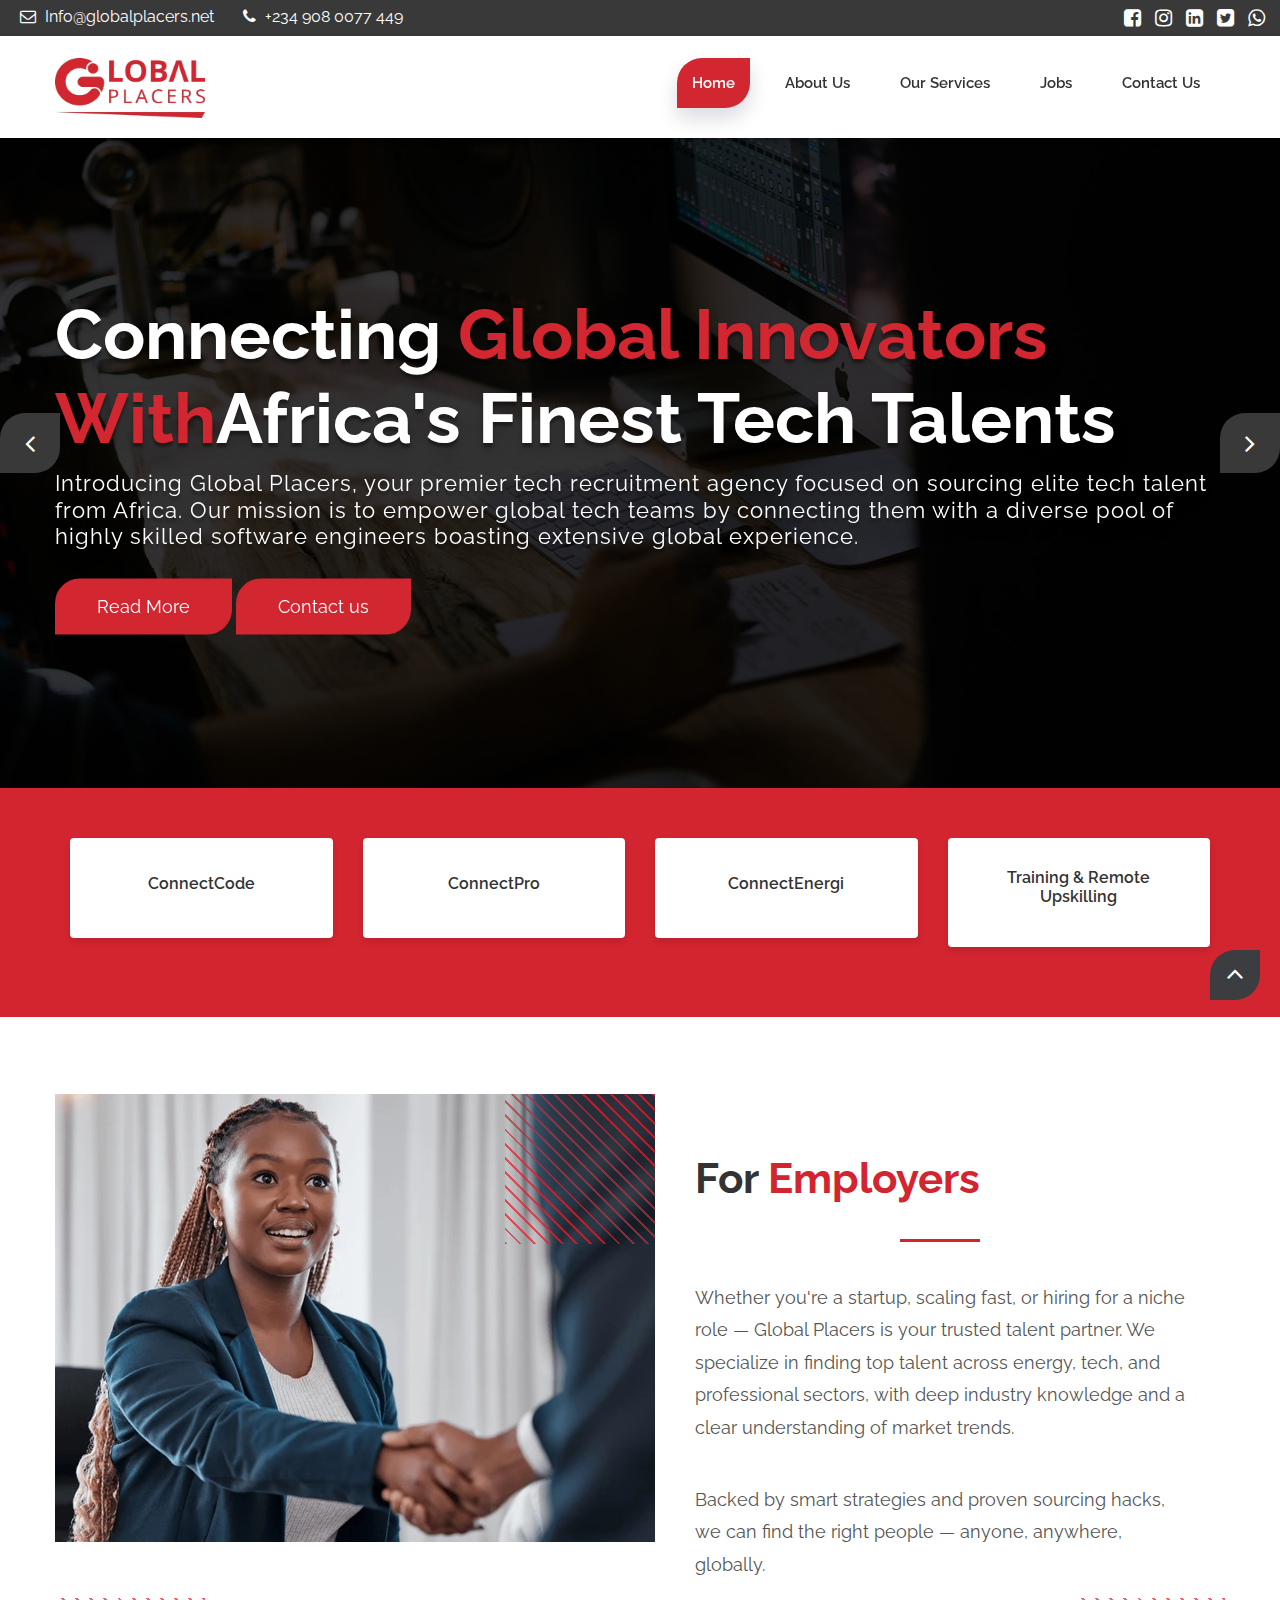
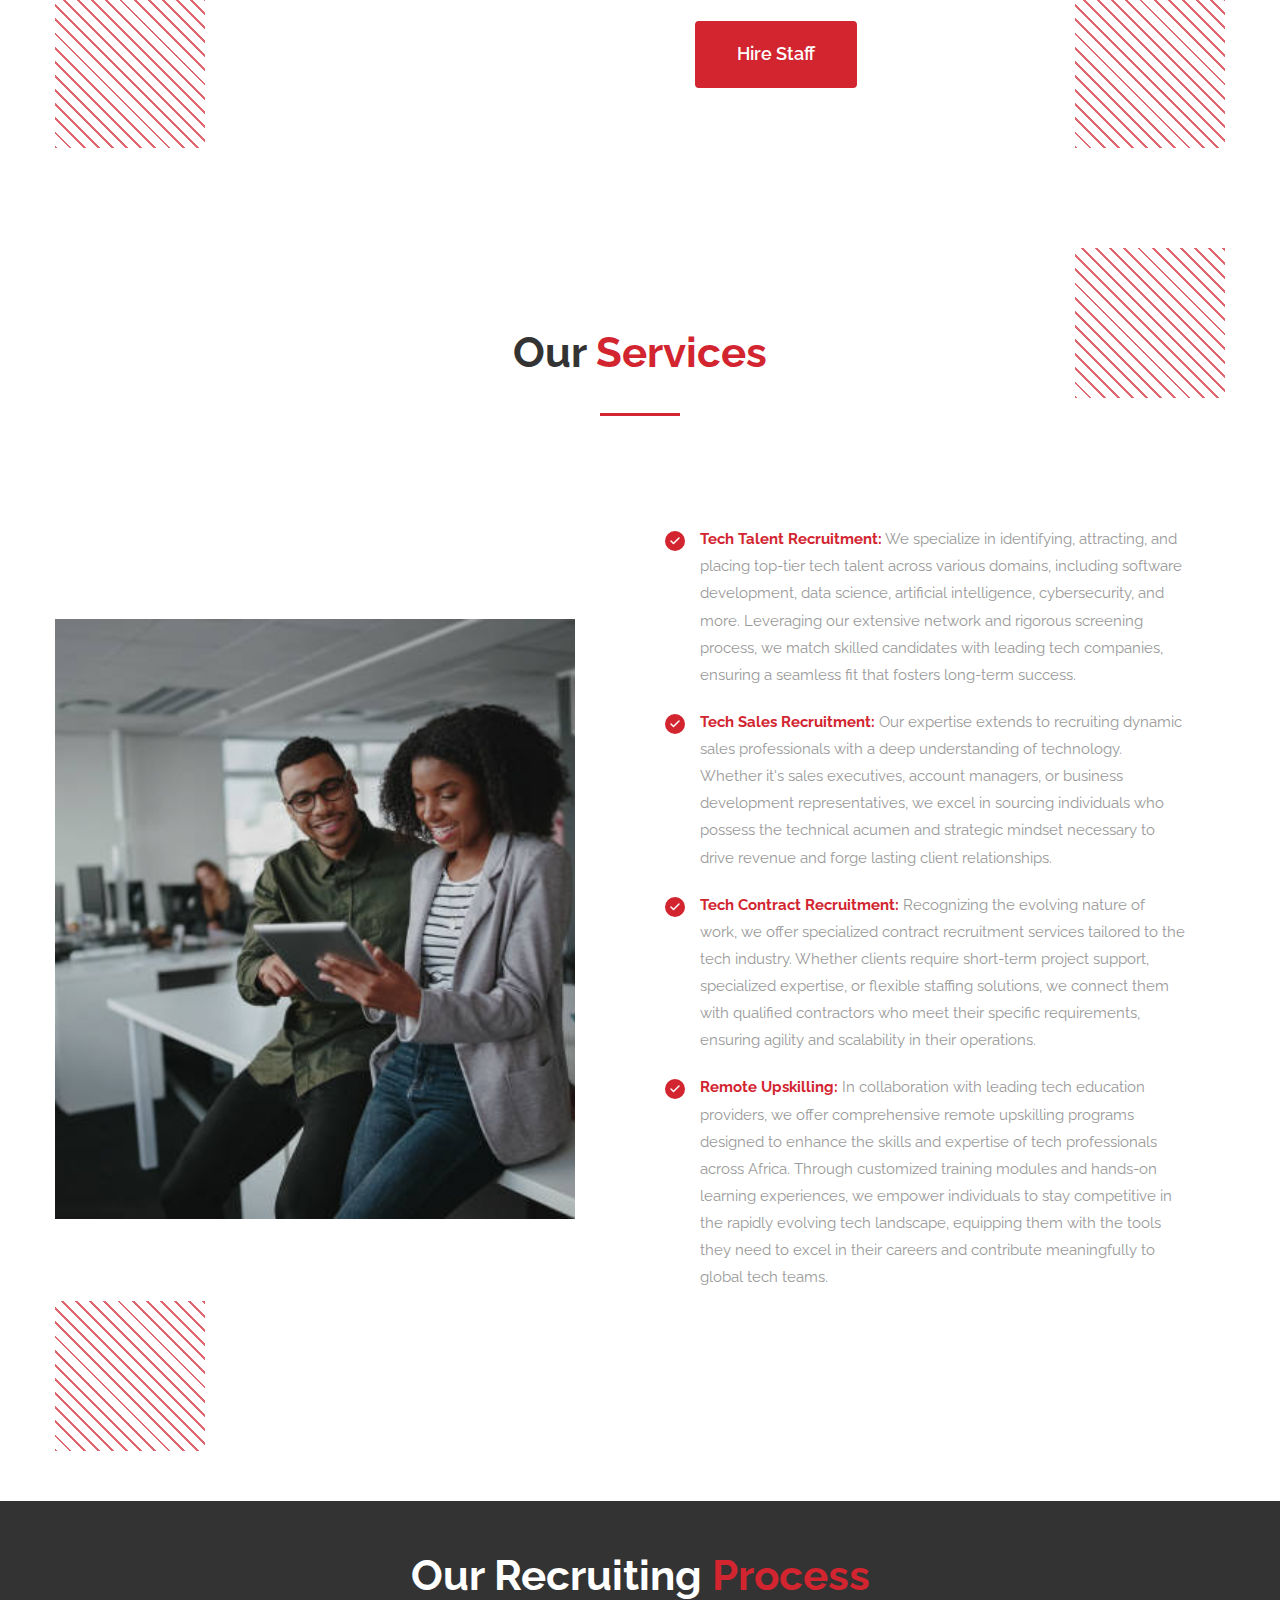
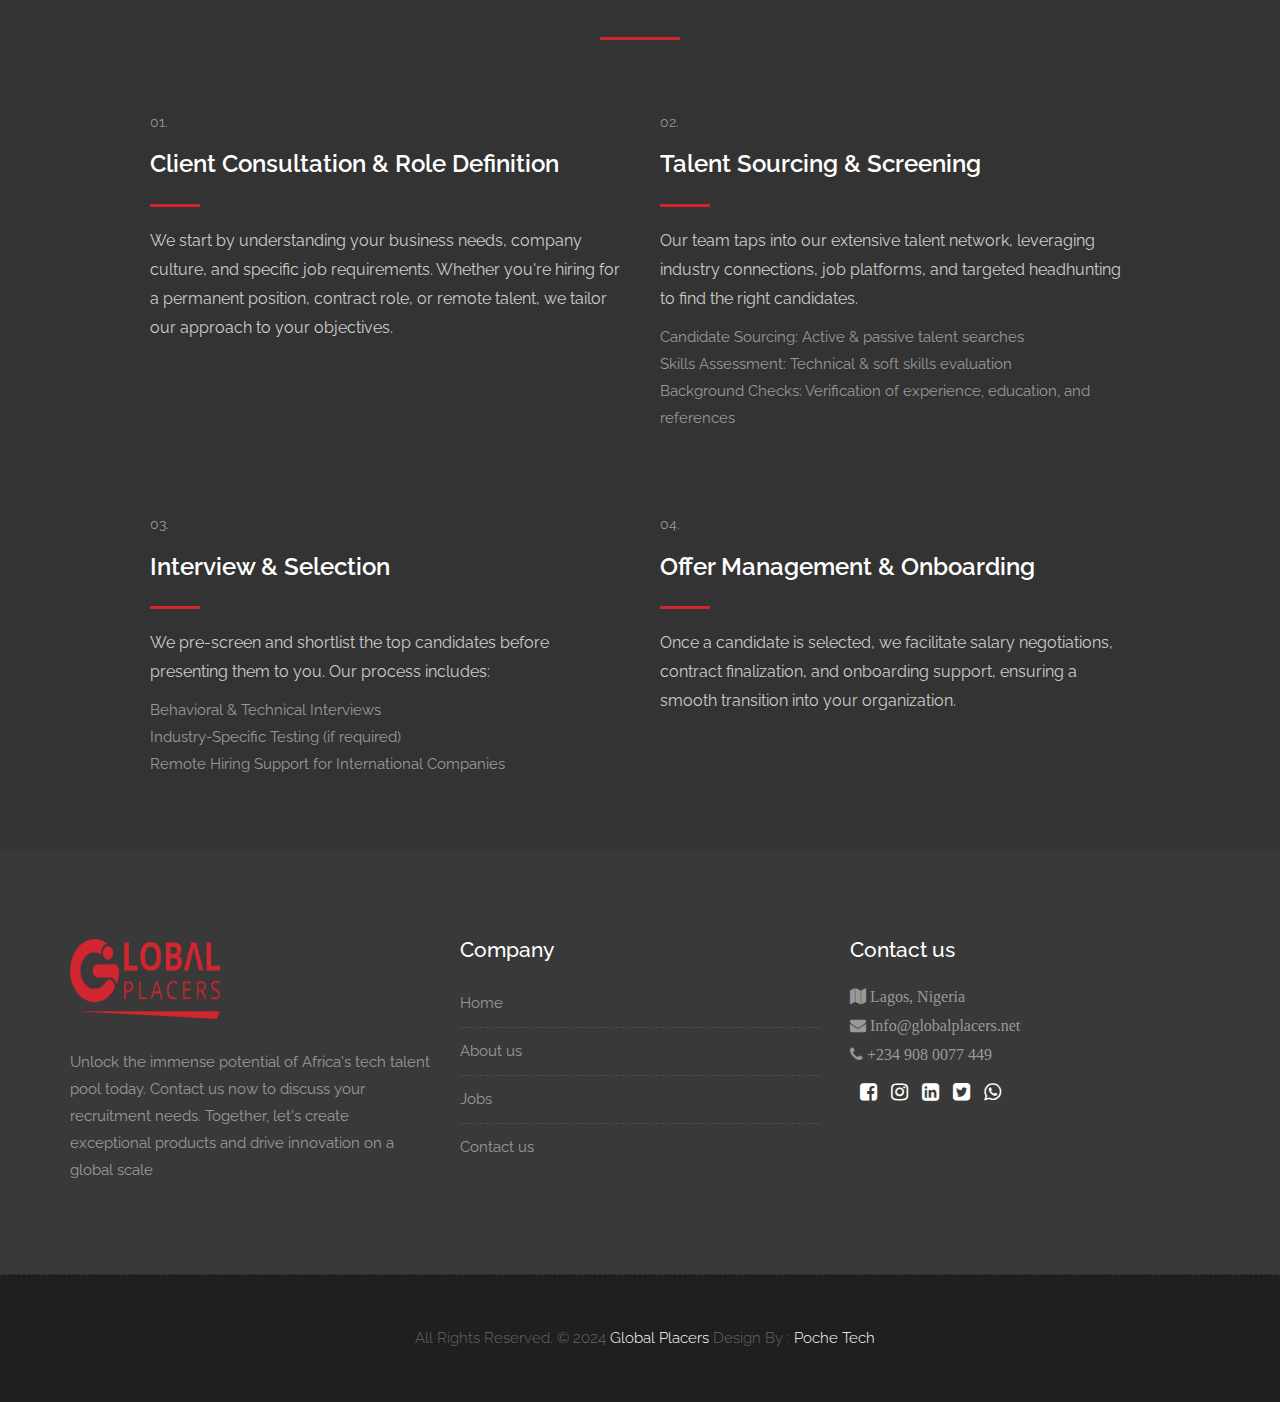
==== commit 638ca7d5: "connect pro" ====
--- a/index.html
+++ b/index.html
@@ -147,6 +147,7 @@
             <ul class="nav navbar-nav navbar-right">
               <li><a class="active" href="index.html">Home</a></li>
               <li><a href="about-us.html">About us</a></li>
+              <li><a href="about-us.html">Our Services</a></li>
               <li>
                 <a
                   href="https://app.dover.io/dover/careers/a14faa8c-afca-4da8-99de-c5d52d61486c"
@@ -268,26 +269,26 @@
     <section class="hero-section">
       <div class="container">
         <div class="row">
-          <div class="col-lg-3 col-md-6 col-sm-12">
+          <a href="/service2.html" class="col-lg-3 col-md-6 col-sm-12">
+            <div class="category-card">
+              <h2 class="category-title">ConnectCode</h2>
+            </div>
+          </a>
+          <a href="/service1.html" class="col-lg-3 col-md-6 col-sm-12">
+            <div class="category-card">
+              <h2 class="category-title">ConnectPro</h2>
+            </div>
+          </a>
+          <a href="/service3.html" class="col-lg-3 col-md-6 col-sm-12">
             <div class="category-card">
               <h2 class="category-title">ConnectEnergi</h2>
             </div>
-          </div>
-          <div class="col-lg-3 col-md-6 col-sm-12">
-            <div class="category-card">
-              <h2 class="category-title">ConnectEnergi</h2>
-            </div>
-          </div>
-          <div class="col-lg-3 col-md-6 col-sm-12">
-            <div class="category-card">
-              <h2 class="category-title">ConnectPro</h2>
-            </div>
-          </div>
-          <div class="col-lg-3 col-md-6 col-sm-12">
+          </a>
+          <a href="/service4.html" class="col-lg-3 col-md-6 col-sm-12">
             <div class="category-card">
               <h2 class="category-title">Training & Remote Upskilling</h2>
             </div>
-          </div>
+          </a>
         </div>
       </div>
     </section>
@@ -319,7 +320,7 @@
             Backed by smart strategies and proven sourcing hacks, we can find
             the right people — anyone, anywhere, globally.
           </p>
-          <a href="#" class="cta-button">Hire Staff</a>
+          <a href="/employees.html" class="cta-button">Hire Staff</a>
           <div class="diagonal-pattern pattern-bottom-right"></div>
         </div>
       </section>
@@ -367,46 +368,119 @@
 
             <ul class="feature-list">
               <li class="feature-item">
-                <b style="color: #d22530;">Tech Talent Recruitment:</b> We specialize in identifying,
-                attracting, and placing top-tier tech talent across various
-                domains, including software development, data science,
-                artificial intelligence, cybersecurity, and more. Leveraging our
-                extensive network and rigorous screening process, we match
-                skilled candidates with leading tech companies, ensuring a
-                seamless fit that fosters long-term success.
+                <b style="color: #d22530">Tech Talent Recruitment:</b> We
+                specialize in identifying, attracting, and placing top-tier tech
+                talent across various domains, including software development,
+                data science, artificial intelligence, cybersecurity, and more.
+                Leveraging our extensive network and rigorous screening process,
+                we match skilled candidates with leading tech companies,
+                ensuring a seamless fit that fosters long-term success.
               </li>
               <li class="feature-item">
-                <b style="color: #d22530;">Tech Sales Recruitment:</b> Our expertise extends to recruiting
-                dynamic sales professionals with a deep understanding of
-                technology. Whether it's sales executives, account managers, or
-                business development representatives, we excel in sourcing
-                individuals who possess the technical acumen and strategic
-                mindset necessary to drive revenue and forge lasting client
-                relationships.
+                <b style="color: #d22530">Tech Sales Recruitment:</b> Our
+                expertise extends to recruiting dynamic sales professionals with
+                a deep understanding of technology. Whether it's sales
+                executives, account managers, or business development
+                representatives, we excel in sourcing individuals who possess
+                the technical acumen and strategic mindset necessary to drive
+                revenue and forge lasting client relationships.
               </li>
               <li class="feature-item">
-                <b style="color: #d22530;">Tech Contract Recruitment:</b> Recognizing the evolving nature of
-                work, we offer specialized contract recruitment services
-                tailored to the tech industry. Whether clients require
-                short-term project support, specialized expertise, or flexible
-                staffing solutions, we connect them with qualified contractors
-                who meet their specific requirements, ensuring agility and
-                scalability in their operations.
+                <b style="color: #d22530">Tech Contract Recruitment:</b>
+                Recognizing the evolving nature of work, we offer specialized
+                contract recruitment services tailored to the tech industry.
+                Whether clients require short-term project support, specialized
+                expertise, or flexible staffing solutions, we connect them with
+                qualified contractors who meet their specific requirements,
+                ensuring agility and scalability in their operations.
               </li>
               <li class="feature-item">
-                <b style="color: #d22530;">Remote Upskilling:</b> In collaboration with leading tech education
-                providers, we offer comprehensive remote upskilling programs
-                designed to enhance the skills and expertise of tech
-                professionals across Africa. Through customized training modules
-                and hands-on learning experiences, we empower individuals to
-                stay competitive in the rapidly evolving tech landscape,
-                equipping them with the tools they need to excel in their
-                careers and contribute meaningfully to global tech teams.
+                <b style="color: #d22530">Remote Upskilling:</b> In
+                collaboration with leading tech education providers, we offer
+                comprehensive remote upskilling programs designed to enhance the
+                skills and expertise of tech professionals across Africa.
+                Through customized training modules and hands-on learning
+                experiences, we empower individuals to stay competitive in the
+                rapidly evolving tech landscape, equipping them with the tools
+                they need to excel in their careers and contribute meaningfully
+                to global tech teams.
               </li>
             </ul>
           </div>
         </div>
       </section>
+    </div>
+    <div class="wrapperR">
+      <div class="section-header">
+        <h2 class="section-title">
+          <span class="title-white">Our Recruiting </span>
+          <span class="title-primary">Process</span>
+        </h2>
+        <div class="divider"></div>
+      </div>
+
+      <div class="process-grid">
+        <!-- Process Item 1 -->
+        <div class="process-item">
+          <div class="process-number">01.</div>
+          <h3 class="process-title">Client Consultation & Role Definition</h3>
+          <div class="process-divider"></div>
+          <p class="process-description">
+            We start by understanding your business needs, company culture, and
+            specific job requirements. Whether you're hiring for a permanent
+            position, contract role, or remote talent, we tailor our approach to
+            your objectives.
+          </p>
+        </div>
+
+        <!-- Process Item 2 -->
+        <div class="process-item">
+          <div class="process-number">02.</div>
+          <h3 class="process-title">Talent Sourcing & Screening</h3>
+          <div class="process-divider"></div>
+          <p class="process-description">
+            Our team taps into our extensive talent network, leveraging industry
+            connections, job platforms, and targeted headhunting to find the
+            right candidates.
+          </p>
+          <ul>
+            <li>Candidate Sourcing: Active & passive talent searches</li>
+            <li>Skills Assessment: Technical & soft skills evaluation</li>
+            <li>
+              Background Checks: Verification of experience, education, and
+              references
+            </li>
+          </ul>
+        </div>
+
+        <!-- Process Item 3 -->
+        <div class="process-item">
+          <div class="process-number">03.</div>
+          <h3 class="process-title">Interview & Selection</h3>
+          <div class="process-divider"></div>
+          <p class="process-description">
+            We pre-screen and shortlist the top candidates before presenting
+            them to you. Our process includes:
+          </p>
+          <ul>
+            <li>Behavioral & Technical Interviews</li>
+            <li>Industry-Specific Testing (if required)</li>
+            <li>
+              Remote Hiring Support for International Companies
+            </li>
+          </ul>
+        </div>
+
+        <!-- Process Item 4 -->
+        <div class="process-item">
+          <div class="process-number">04.</div>
+          <h3 class="process-title">Offer Management & Onboarding</h3>
+          <div class="process-divider"></div>
+          <p class="process-description">
+            Once a candidate is selected, we facilitate salary negotiations, contract finalization, and onboarding support, ensuring a smooth transition into your organization.
+          </p>
+        </div>
+      </div>
     </div>
     <!-- <div id="about" class="section wb">
       <a href="service1.html">
@@ -489,7 +563,7 @@
     </div> -->
     <!-- end section -->
 
-    <br />
+    <!-- <br /> -->
     <footer class="footer">
       <div class="container">
         <div class="row">
--- a/css/update.css
+++ b/css/update.css
@@ -1,3 +1,7 @@
+*{
+  scroll-behavior: smooth;
+}
+
 .hero-section {
   background-color: #d22530;
   padding: 50px 0;
@@ -36,6 +40,12 @@
   margin: 0 auto;
   padding: 50px 15px;
 }
+.wrapperR {
+  /* max-width: 1200px; */
+  margin: 0 auto;
+  padding: 50px 150px;
+  background-color: #333;
+}
 
 .employers-section {
   display: flex;
@@ -104,6 +114,10 @@
   color: #333;
 }
 
+.title-white {
+  color: #fff;
+}
+
 .title-primary {
   color: #d22530;
 }
@@ -187,6 +201,172 @@
   background-size: 12px;
 }
 
+.process-grid {
+  display: grid;
+  grid-template-columns: repeat(2, 1fr);
+  gap: 40px;
+}
+
+.process-item {
+  padding: 20px 0;
+}
+
+.process-number {
+  font-size: 14px;
+  color: #999;
+  margin-bottom: 15px;
+}
+
+.process-title {
+  font-size: 24px;
+  font-weight: 600;
+  margin-bottom: 15px;
+  color: #fff;
+}
+
+.process-divider {
+  width: 50px;
+  height: 3px;
+  background-color: #d22530;
+  margin-bottom: 20px;
+}
+
+.process-description {
+  color: #ccc;
+  font-size: 16px;
+}
+
+.specialization-list {
+  list-style: none;
+  margin-bottom: 40px;
+}
+
+.specialization-item {
+  margin-bottom: 20px;
+  padding-left: 35px;
+  position: relative;
+  font-size: 18px;
+  font-weight: 500;
+}
+
+.specialization-item:before {
+  content: "";
+  position: absolute;
+  left: 0;
+  top: 5px;
+  width: 20px;
+  height: 20px;
+  background-color: #d22530;
+  border-radius: 50%;
+  background-image: url("data:image/svg+xml,%3Csvg xmlns='http://www.w3.org/2000/svg' width='12' height='12' viewBox='0 0 24 24' fill='none' stroke='white' stroke-width='3' stroke-linecap='round' stroke-linejoin='round'%3E%3Cpolyline points='20 6 9 17 4 12'%3E%3C/polyline%3E%3C/svg%3E");
+  background-repeat: no-repeat;
+  background-position: center;
+  background-size: 12px;
+}
+
+.location-text {
+  font-size: 20px;
+  margin-bottom: 30px;
+  display: flex;
+  align-items: center;
+}
+
+.location-icon {
+  color: #d22530;
+  margin-right: 10px;
+  font-size: 24px;
+}
+
+.cta-button {
+  display: inline-block;
+  padding: 15px 40px;
+  background-color: #d22530;
+  color: white;
+  text-decoration: none;
+  font-weight: 600;
+  font-size: 18px;
+  border: 2px solid #d22530;
+  border-radius: 4px;
+  transition: all 0.3s ease;
+  cursor: pointer;
+  text-align: center;
+}
+
+.cta-button:hover {
+  background-color: transparent;
+  color: #d22530;
+}
+
+.about-section {
+  text-align: center;
+  padding: 60px 0;
+  position: relative;
+}
+
+.section-title {
+  font-size: 42px;
+  font-weight: 700;
+  margin-bottom: 25px;
+  color: #333;
+}
+
+.company-name {
+  color: #d22530;
+  font-weight: 800;
+}
+
+.divider {
+  width: 80px;
+  height: 3px;
+  background-color: #d22530;
+  margin: 0 auto 40px;
+}
+
+.description {
+  max-width: 800px;
+  margin: 0 auto 40px;
+  font-size: 18px;
+  color: #555;
+  line-height: 1.8;
+}
+
+.services-container {
+  display: flex;
+  justify-content: center;
+  flex-wrap: wrap;
+  gap: 20px;
+  margin-top: 40px;
+}
+
+.service-item {
+  background-color: #f8f8f8;
+  padding: 25px 30px;
+  border-radius: 8px;
+  box-shadow: 0 5px 15px rgba(0, 0, 0, 0.05);
+  transition: transform 0.3s ease, box-shadow 0.3s ease;
+  width: 250px;
+  text-align: center;
+  border-bottom: 3px solid #d22530;
+}
+
+.service-item:hover {
+  transform: translateY(-5px);
+  box-shadow: 0 10px 25px rgba(0, 0, 0, 0.1);
+}
+
+.service-title {
+  font-size: 18px;
+  font-weight: 600;
+  margin-bottom: 0;
+  color: #333;
+}
+
+@media (max-width: 992px) {
+  .process-grid {
+    grid-template-columns: repeat(2, 1fr);
+  }
+}
+
 @media (max-width: 768px) {
   .category-card {
     margin-bottom: 15px;
@@ -214,7 +394,32 @@
   .philosophy-section {
     padding: 50px 0;
   }
-  .image-wrapper{
+  .image-wrapper {
     display: none;
   }
-}
+
+  .process-grid {
+    grid-template-columns: 1fr;
+  }
+  .wrapperR {
+    padding: 40px;
+  }
+
+  .specialization-item {
+    font-size: 16px;
+  }
+
+  .location-text {
+    font-size: 18px;
+  }
+
+  .services-container {
+    flex-direction: column;
+    align-items: center;
+  }
+
+  .service-item {
+    width: 100%;
+    max-width: 300px;
+  }
+}
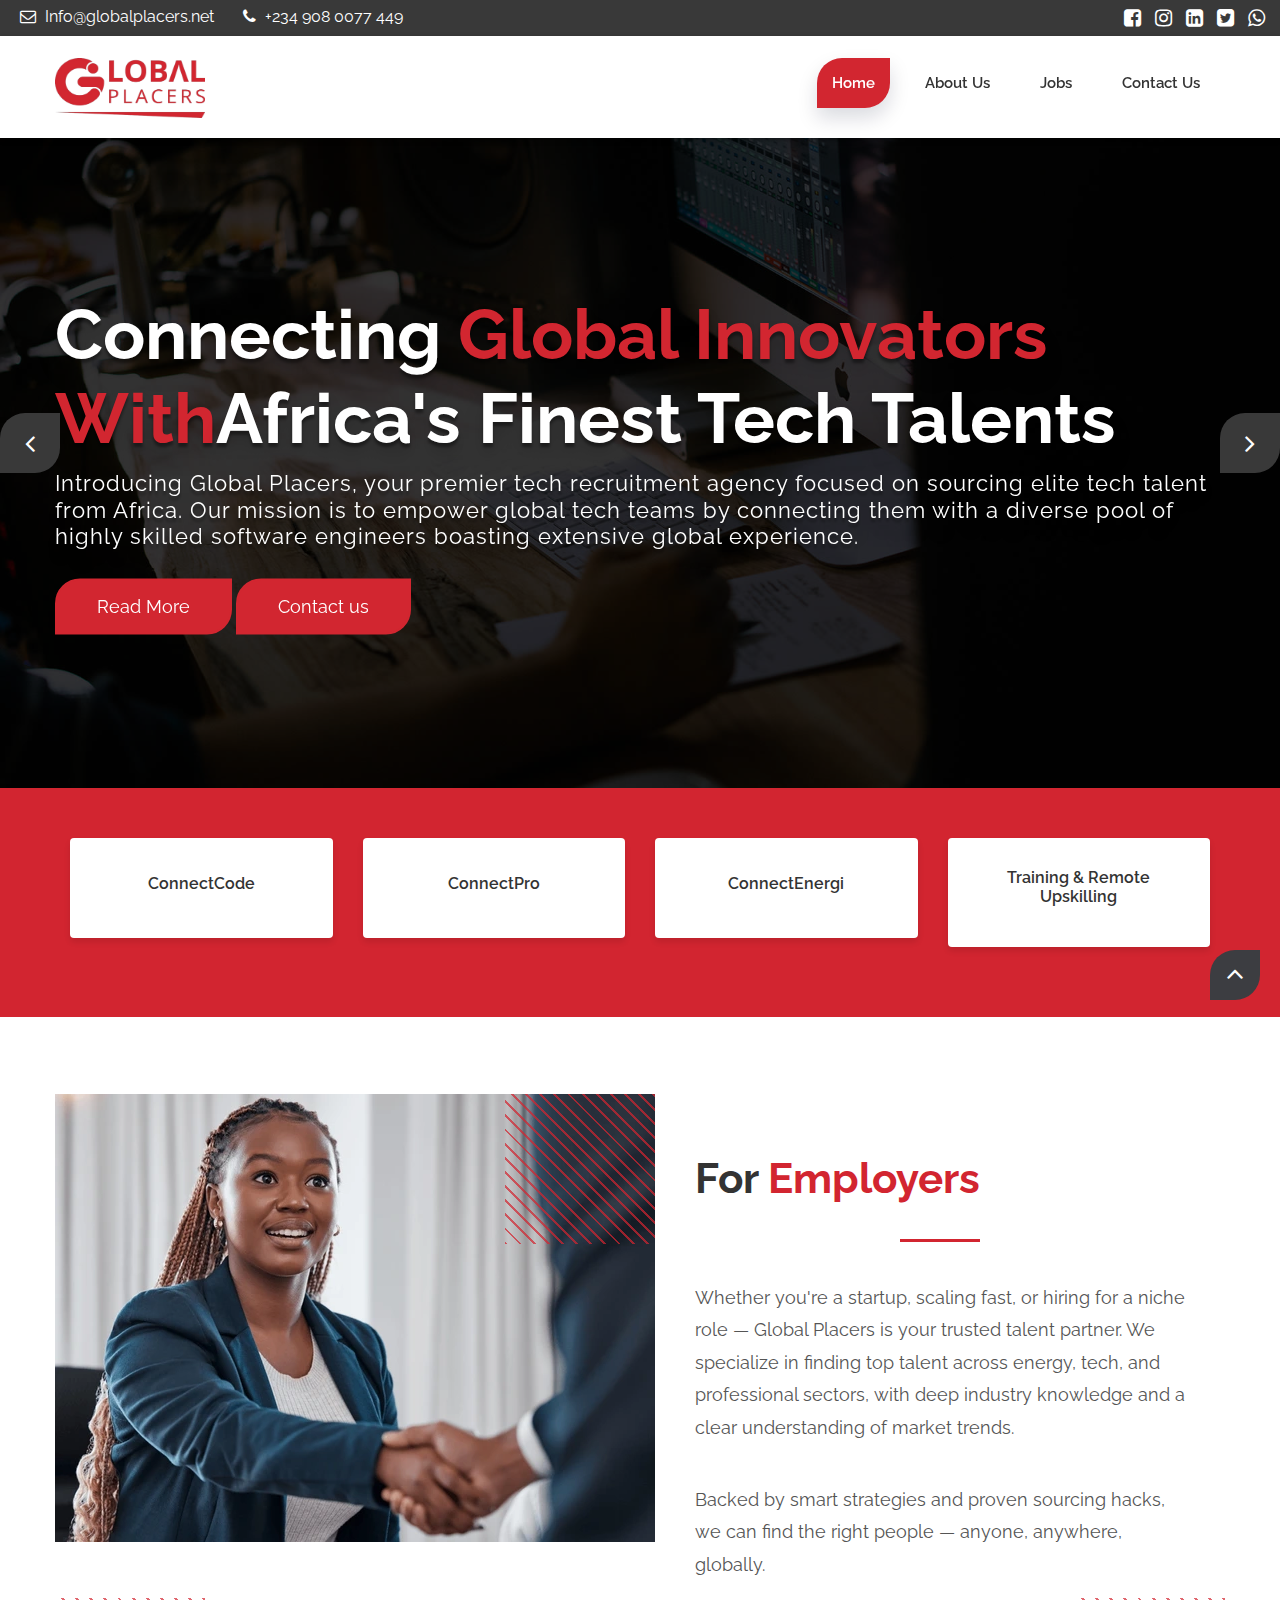
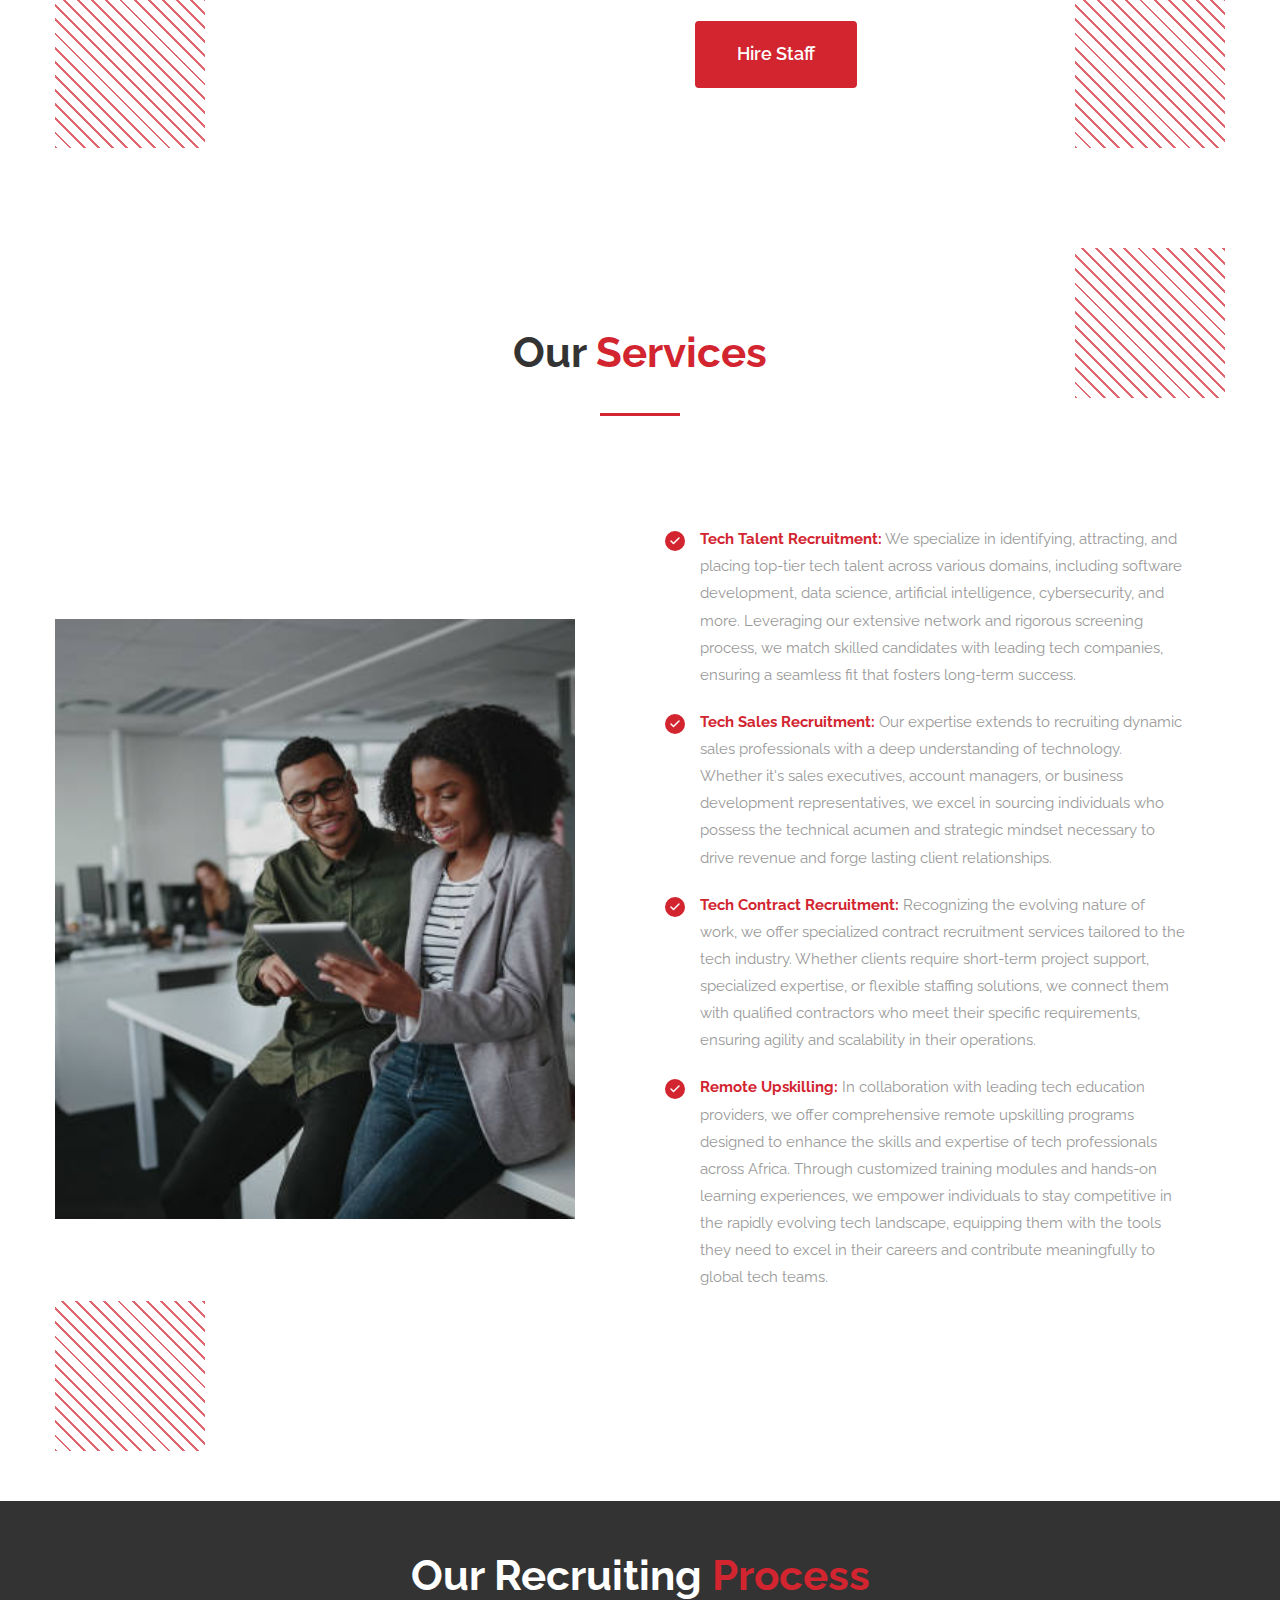
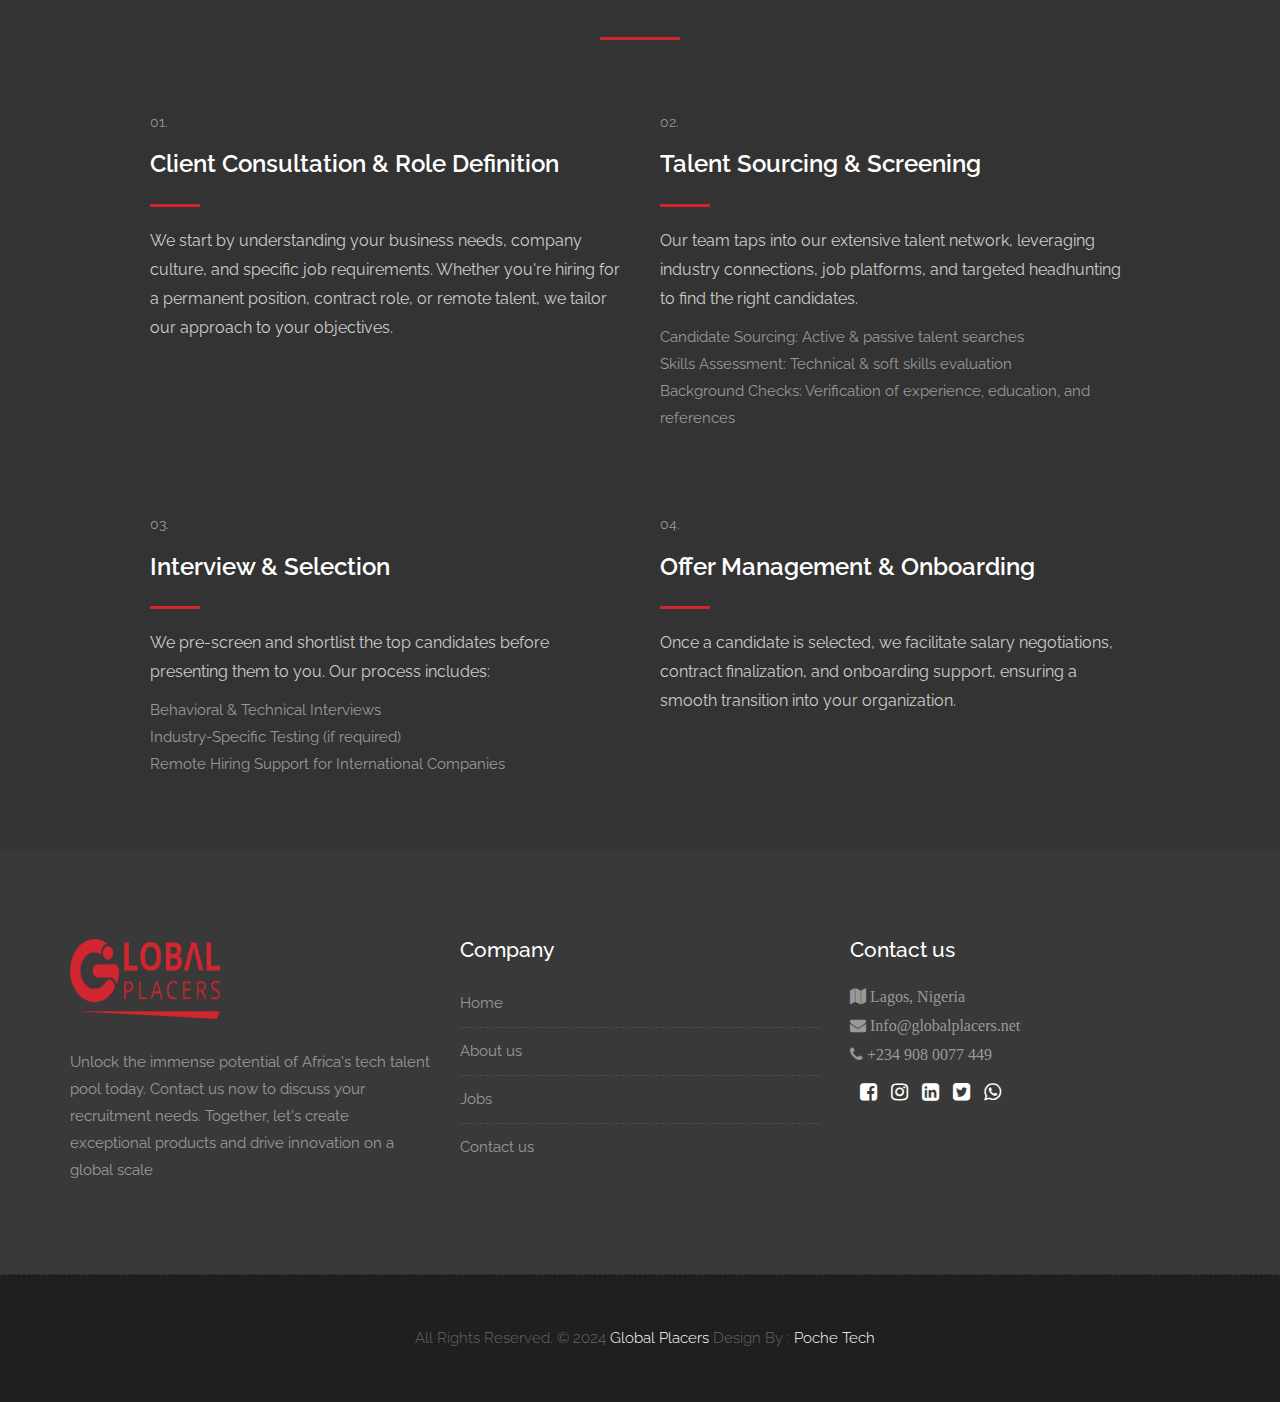
==== commit 566fbac2: "fix: fix services" ====
--- a/index.html
+++ b/index.html
@@ -147,7 +147,7 @@
             <ul class="nav navbar-nav navbar-right">
               <li><a class="active" href="index.html">Home</a></li>
               <li><a href="about-us.html">About us</a></li>
-              <li><a href="about-us.html">Our Services</a></li>
+              <!-- <li><a href="about-us.html">Our Services</a></li> -->
               <li>
                 <a
                   href="https://app.dover.io/dover/careers/a14faa8c-afca-4da8-99de-c5d52d61486c"
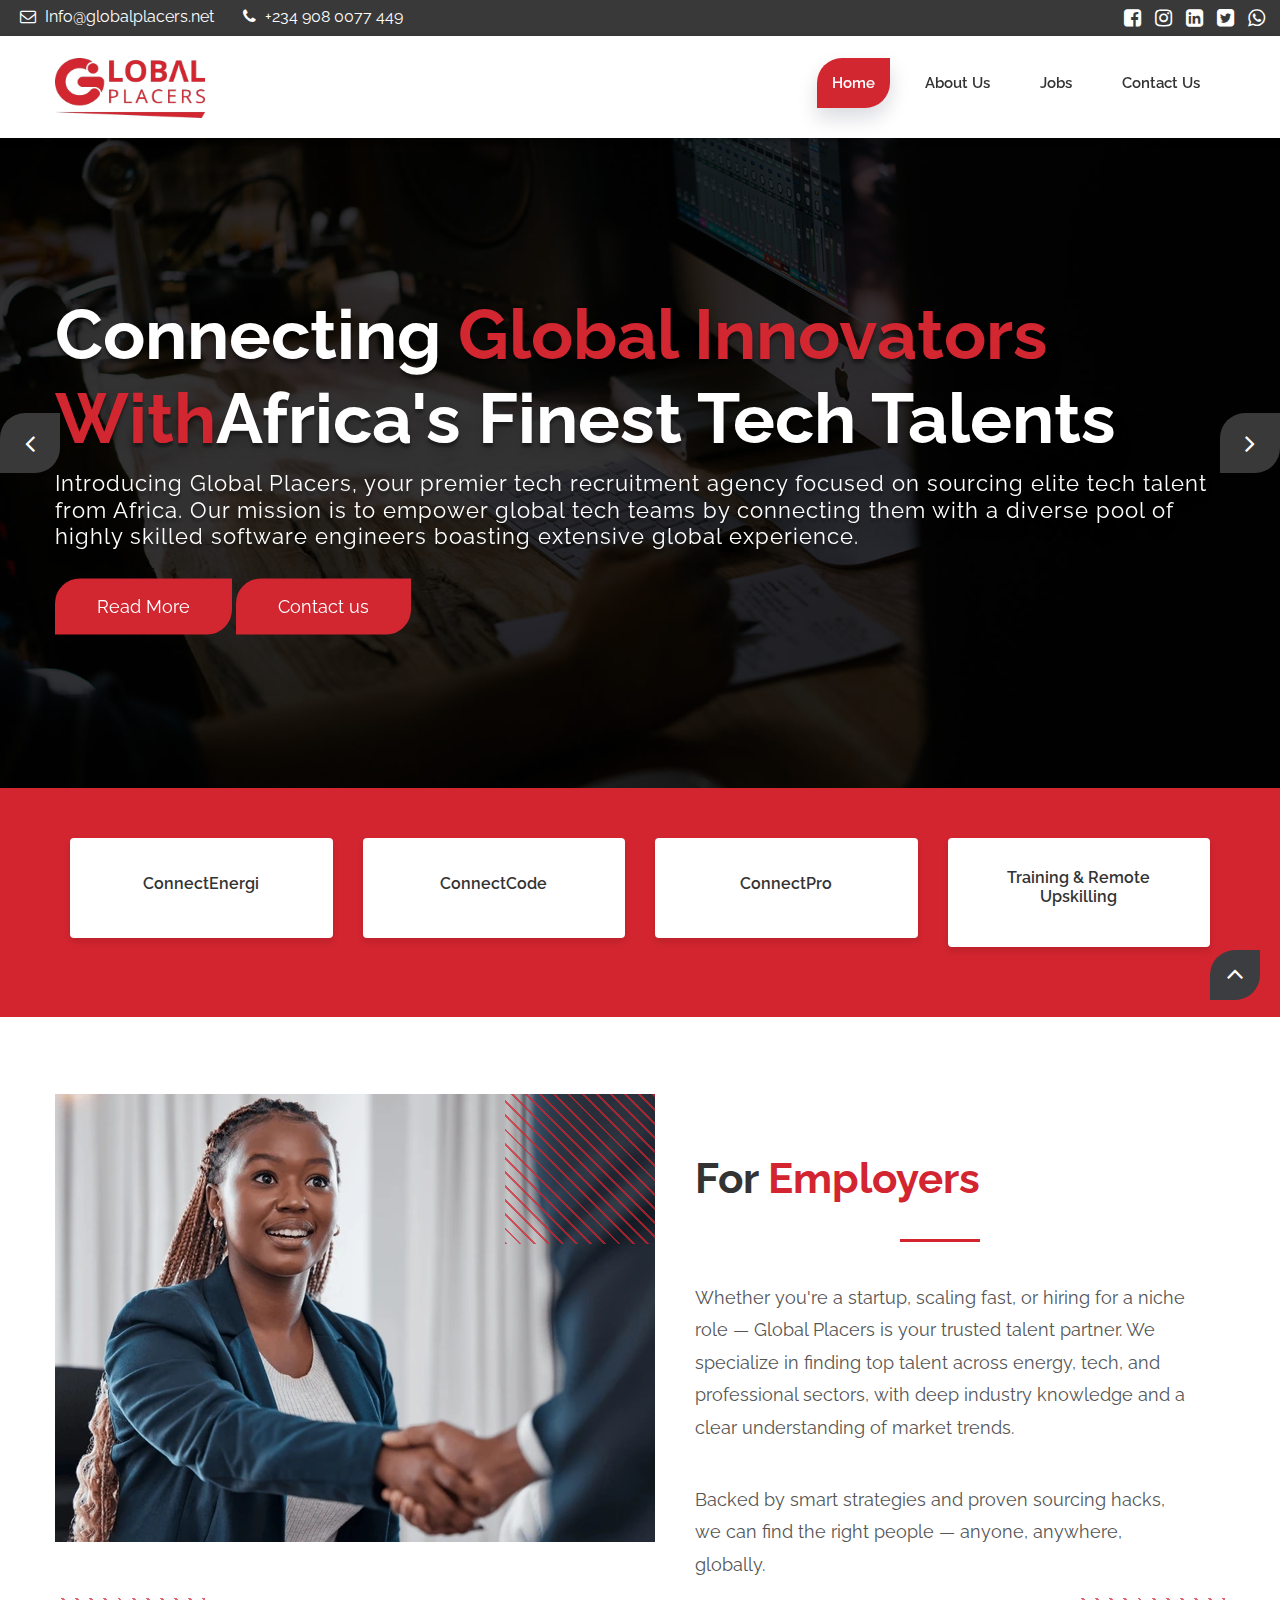
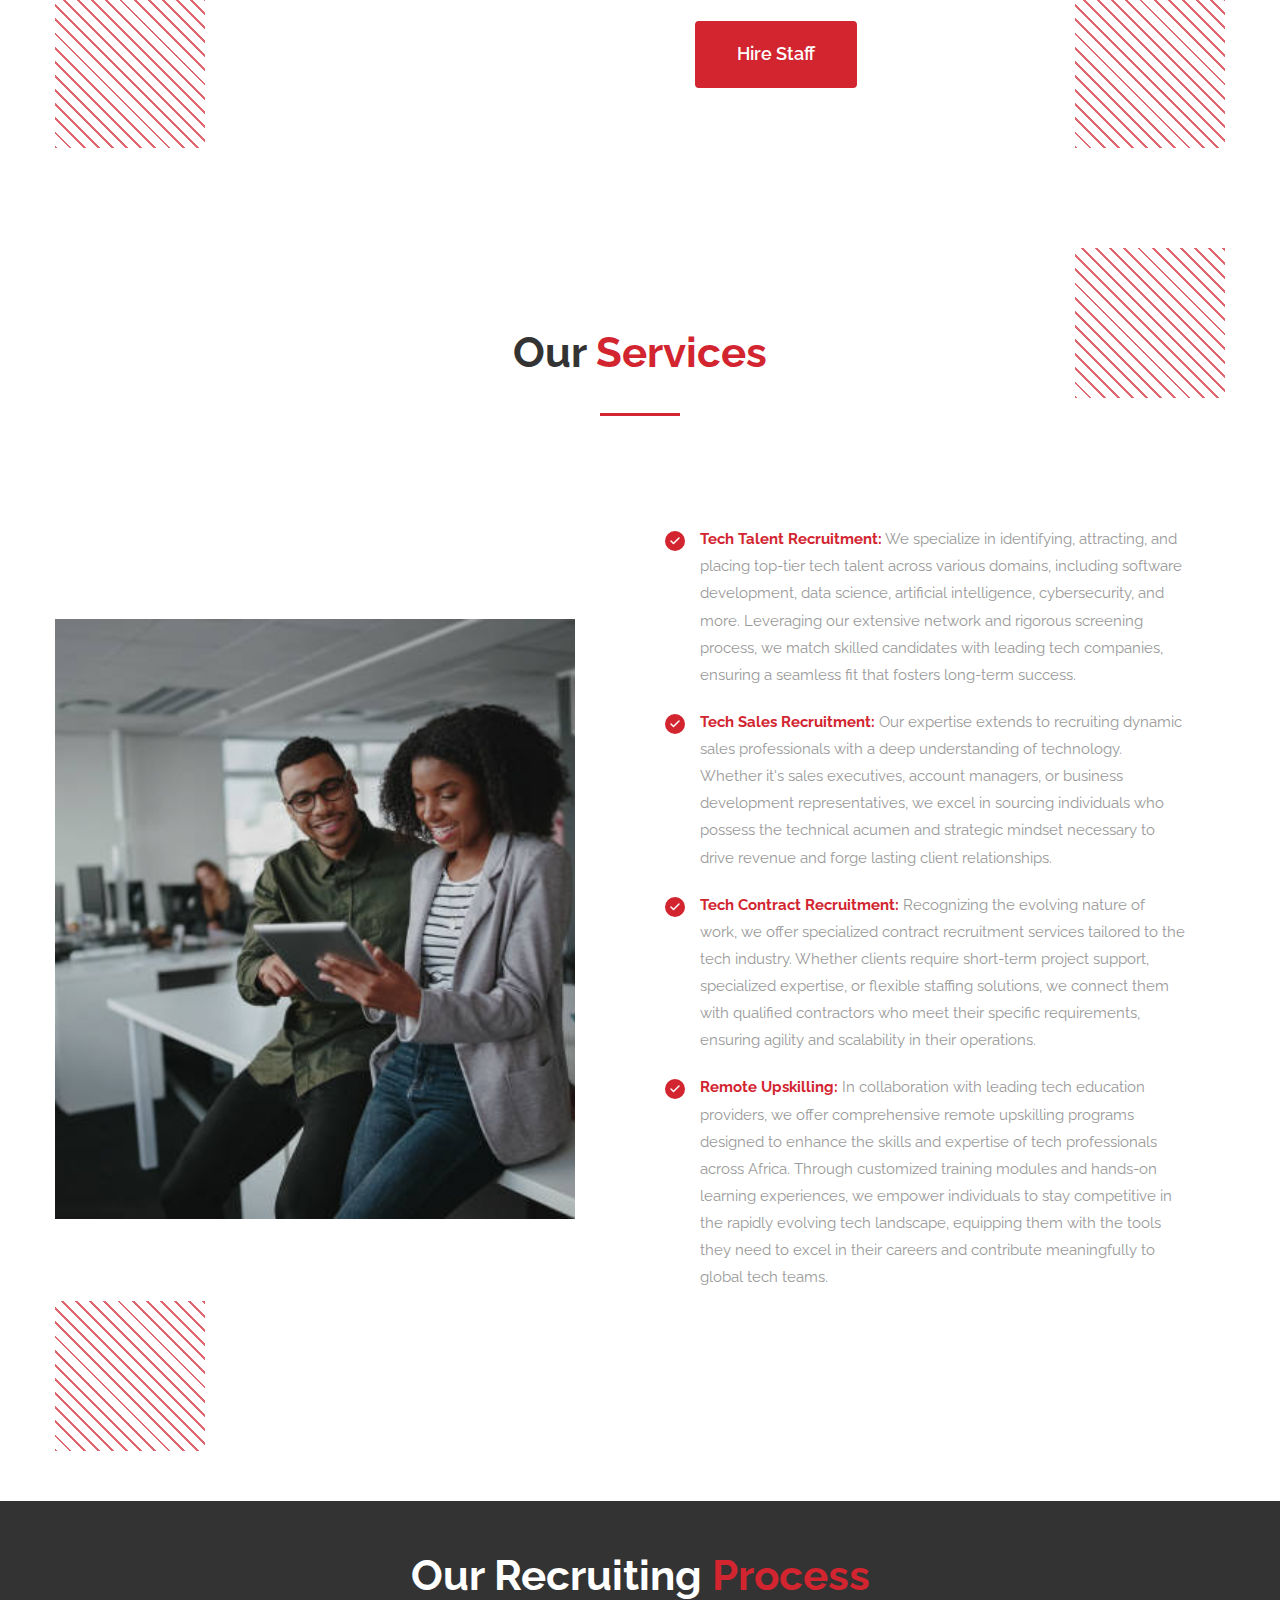
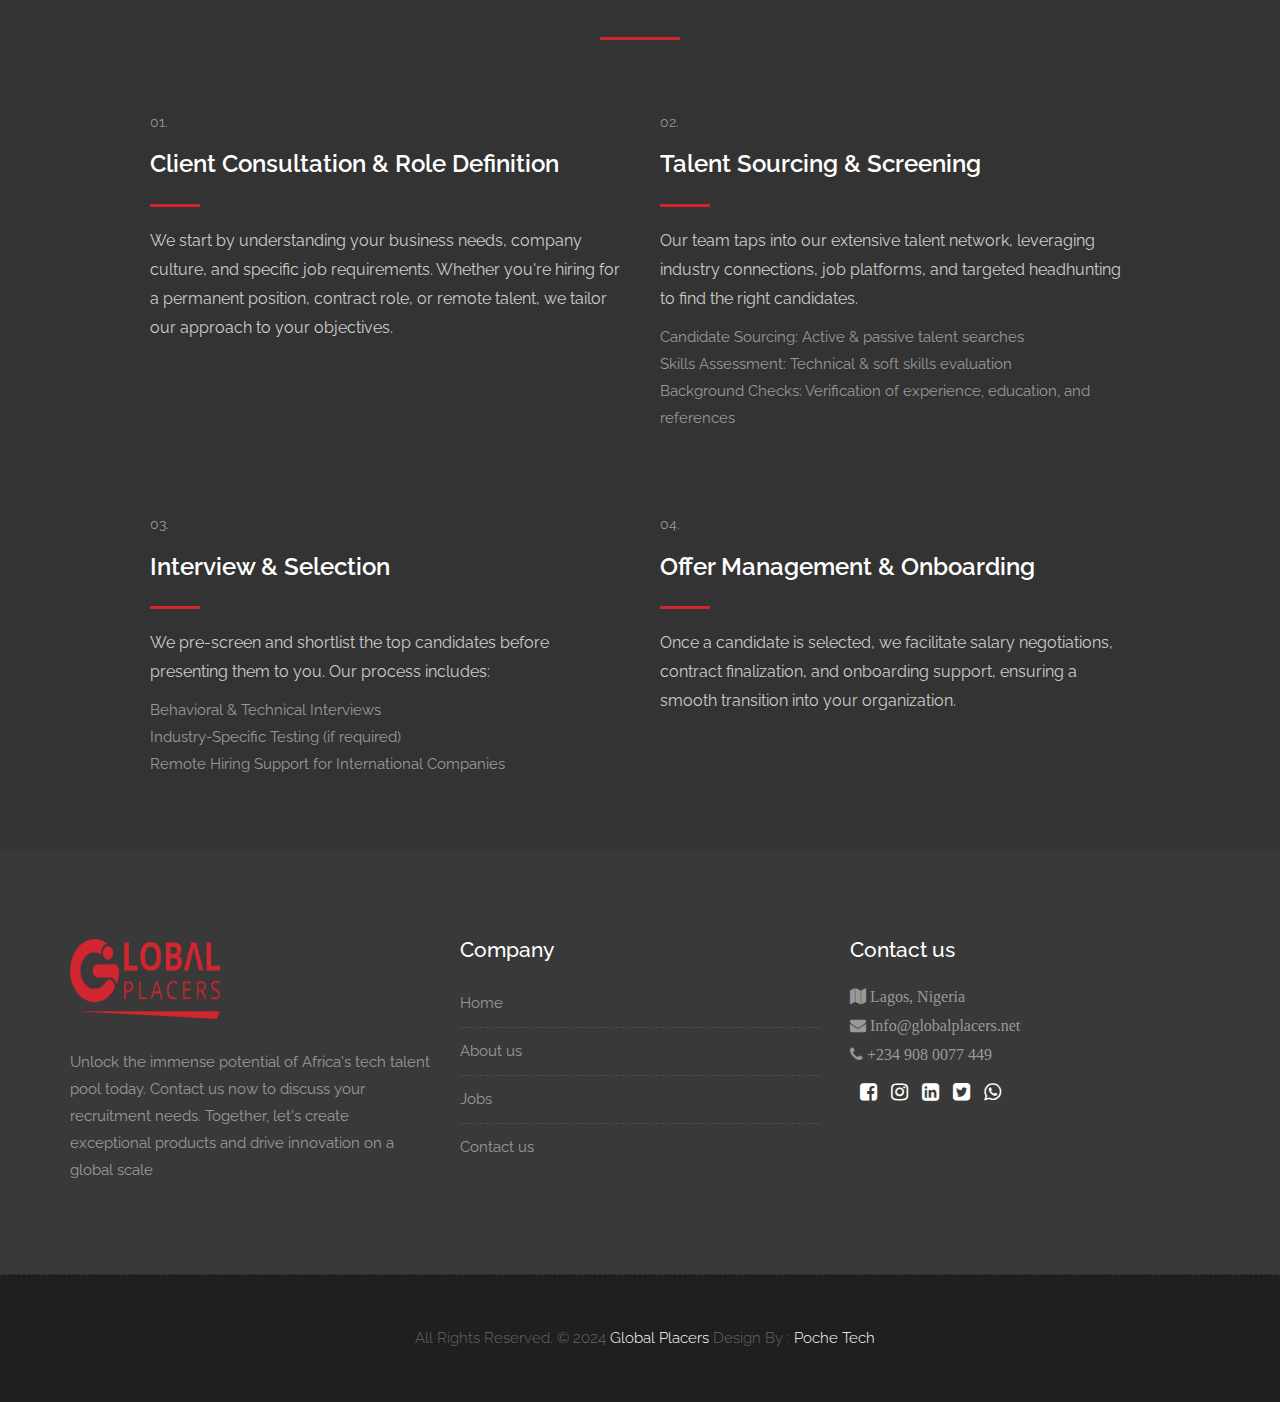
==== commit 0ad6f8de: "move enrgy" ====
--- a/index.html
+++ b/index.html
@@ -269,22 +269,22 @@
     <section class="hero-section">
       <div class="container">
         <div class="row">
-          <a href="/service2.html" class="col-lg-3 col-md-6 col-sm-12">
+          <a href="service3.html" class="col-lg-3 col-md-6 col-sm-12">
+            <div class="category-card">
+              <h2 class="category-title">ConnectEnergi</h2>
+            </div>
+          </a>
+          <a href="service2.html" class="col-lg-3 col-md-6 col-sm-12">
             <div class="category-card">
               <h2 class="category-title">ConnectCode</h2>
             </div>
           </a>
-          <a href="/service1.html" class="col-lg-3 col-md-6 col-sm-12">
+          <a href="service1.html" class="col-lg-3 col-md-6 col-sm-12">
             <div class="category-card">
               <h2 class="category-title">ConnectPro</h2>
             </div>
           </a>
-          <a href="/service3.html" class="col-lg-3 col-md-6 col-sm-12">
-            <div class="category-card">
-              <h2 class="category-title">ConnectEnergi</h2>
-            </div>
-          </a>
-          <a href="/service4.html" class="col-lg-3 col-md-6 col-sm-12">
+          <a href="service4.html" class="col-lg-3 col-md-6 col-sm-12">
             <div class="category-card">
               <h2 class="category-title">Training & Remote Upskilling</h2>
             </div>
@@ -320,7 +320,7 @@
             Backed by smart strategies and proven sourcing hacks, we can find
             the right people — anyone, anywhere, globally.
           </p>
-          <a href="/employees.html" class="cta-button">Hire Staff</a>
+          <a href="employees.html" class="cta-button">Hire Staff</a>
           <div class="diagonal-pattern pattern-bottom-right"></div>
         </div>
       </section>
